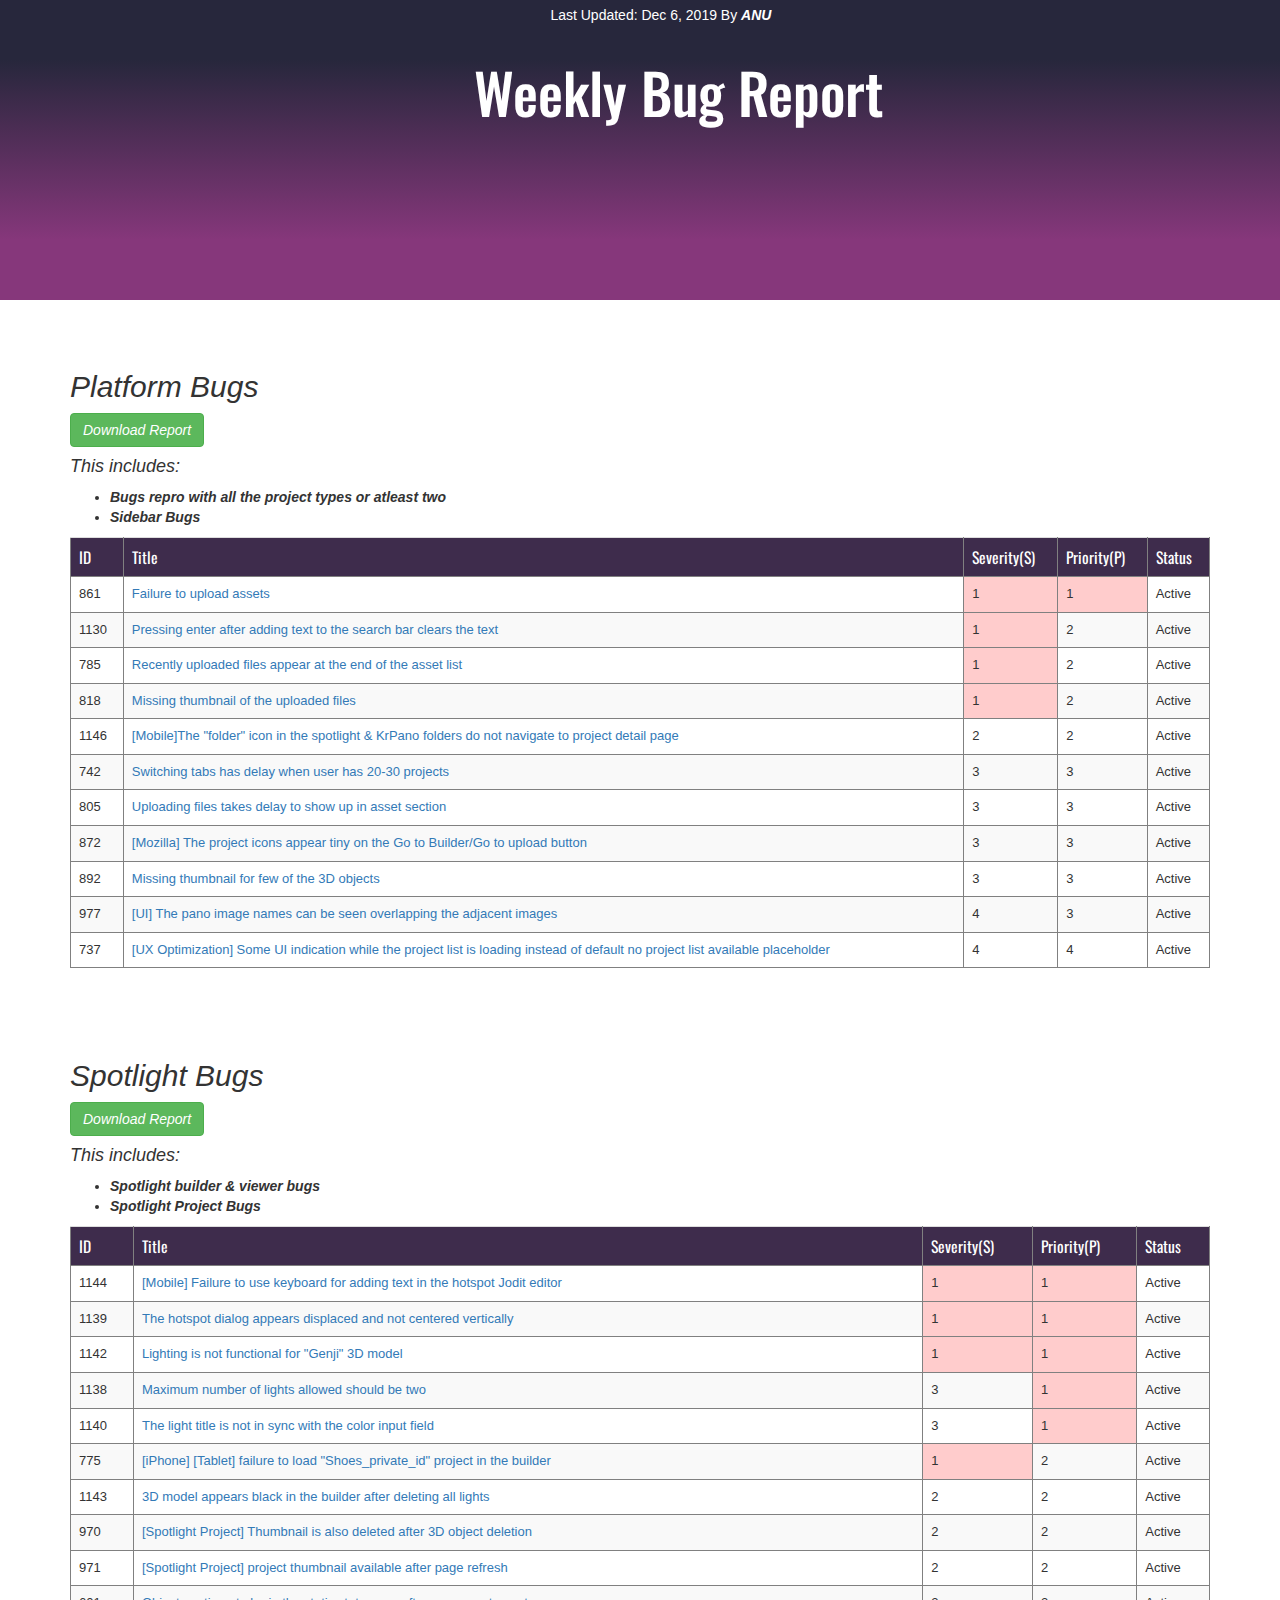
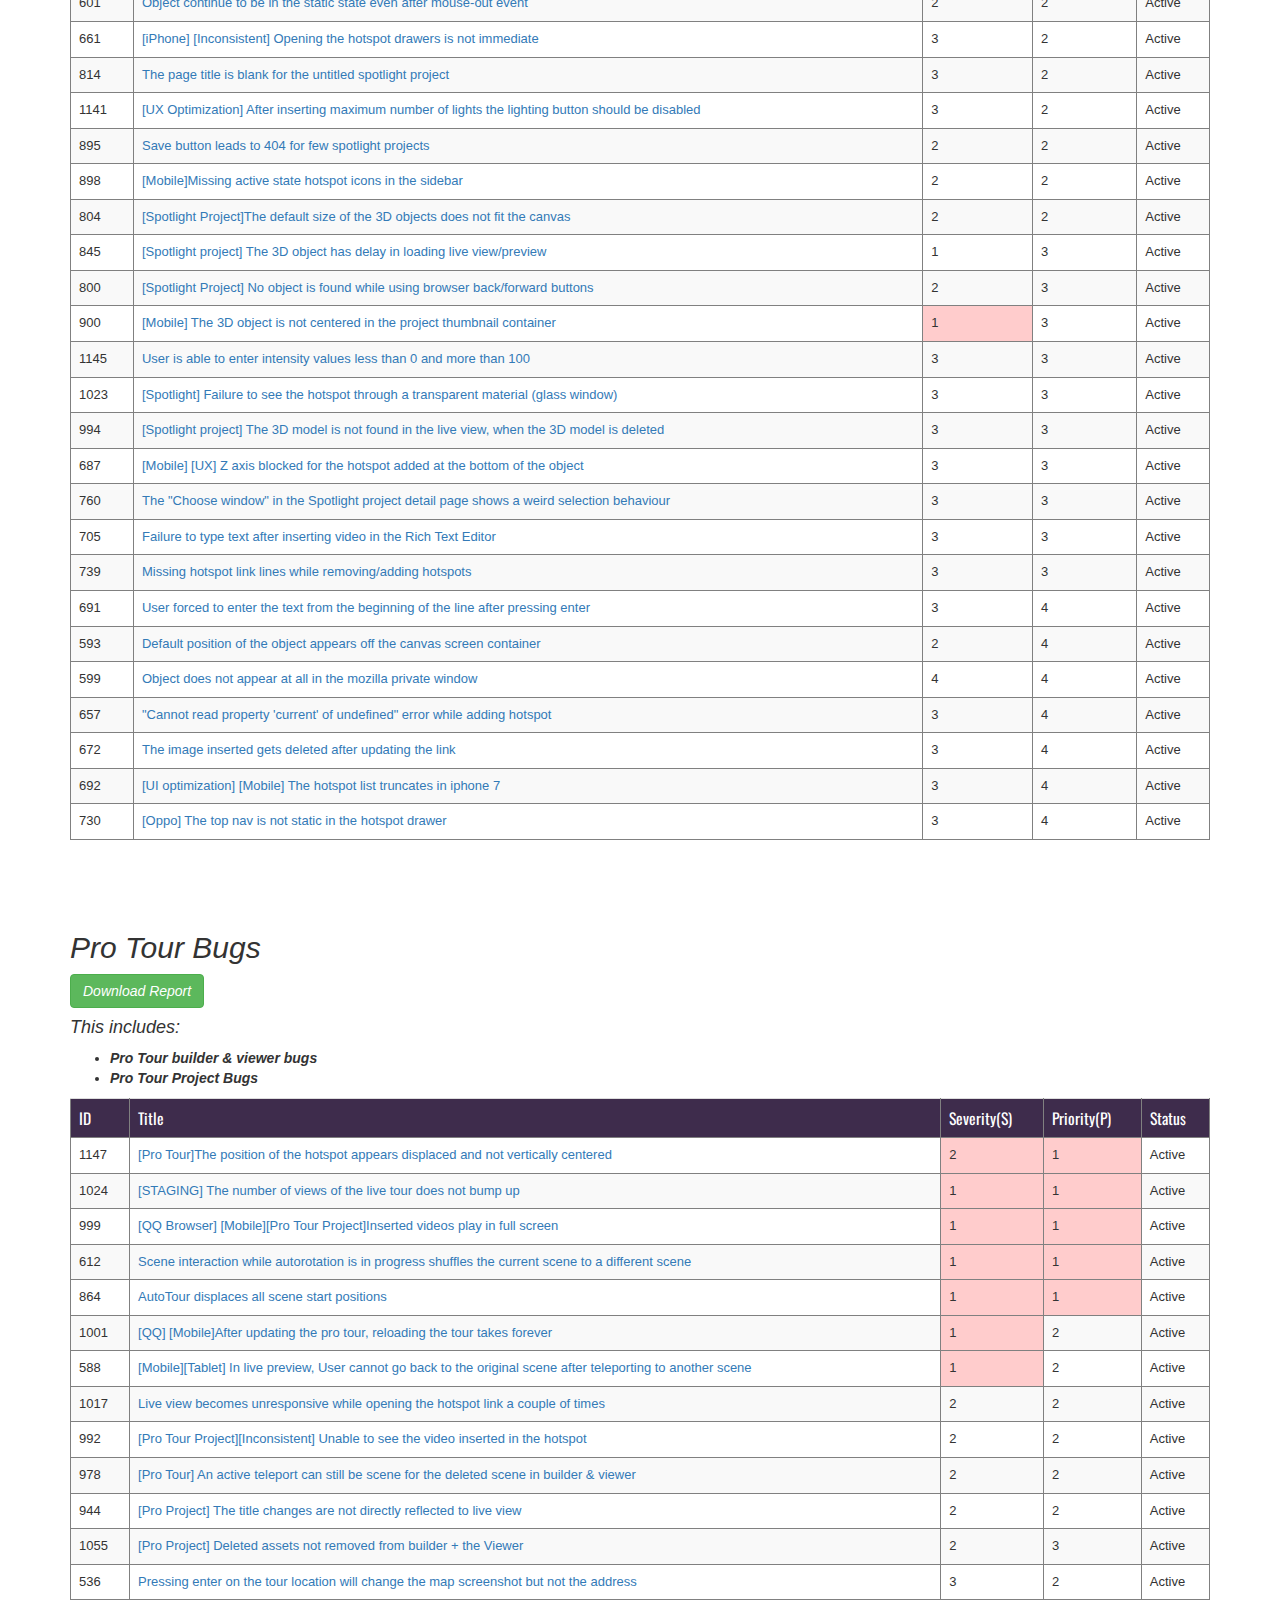
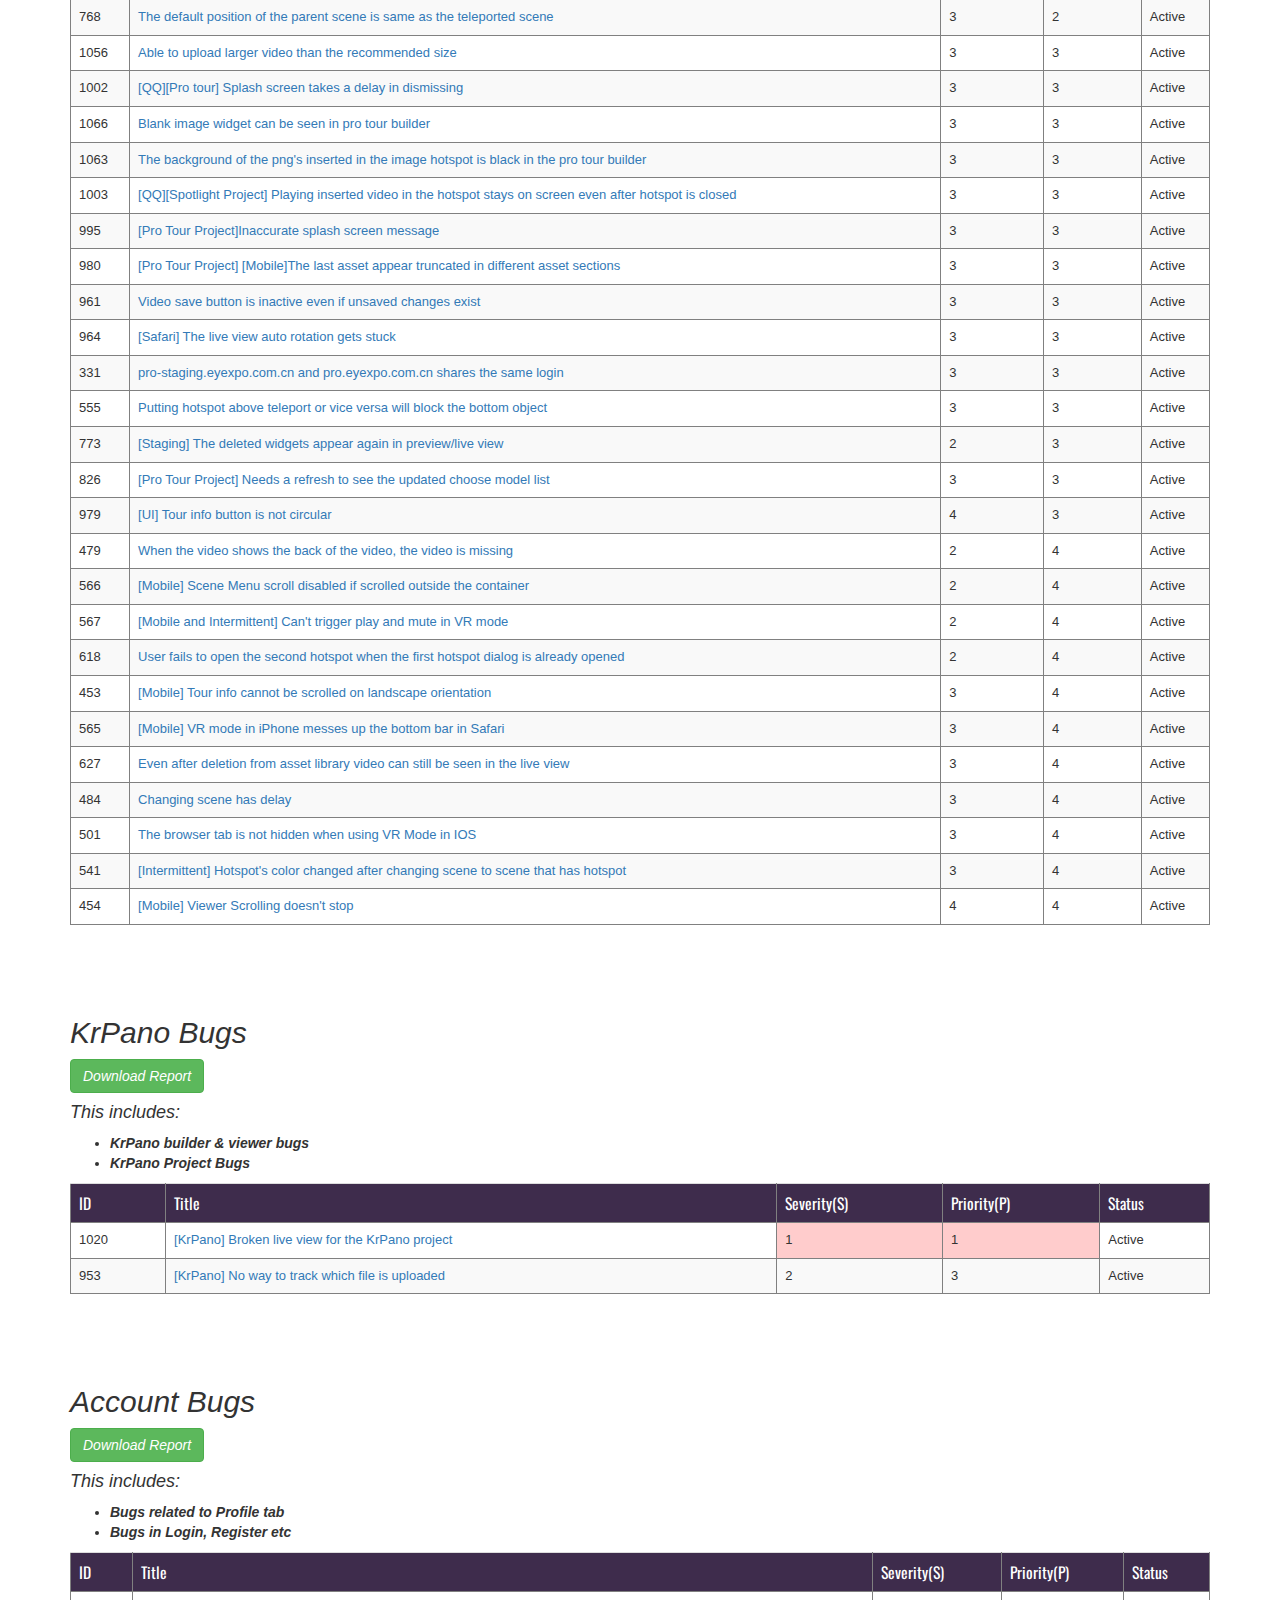
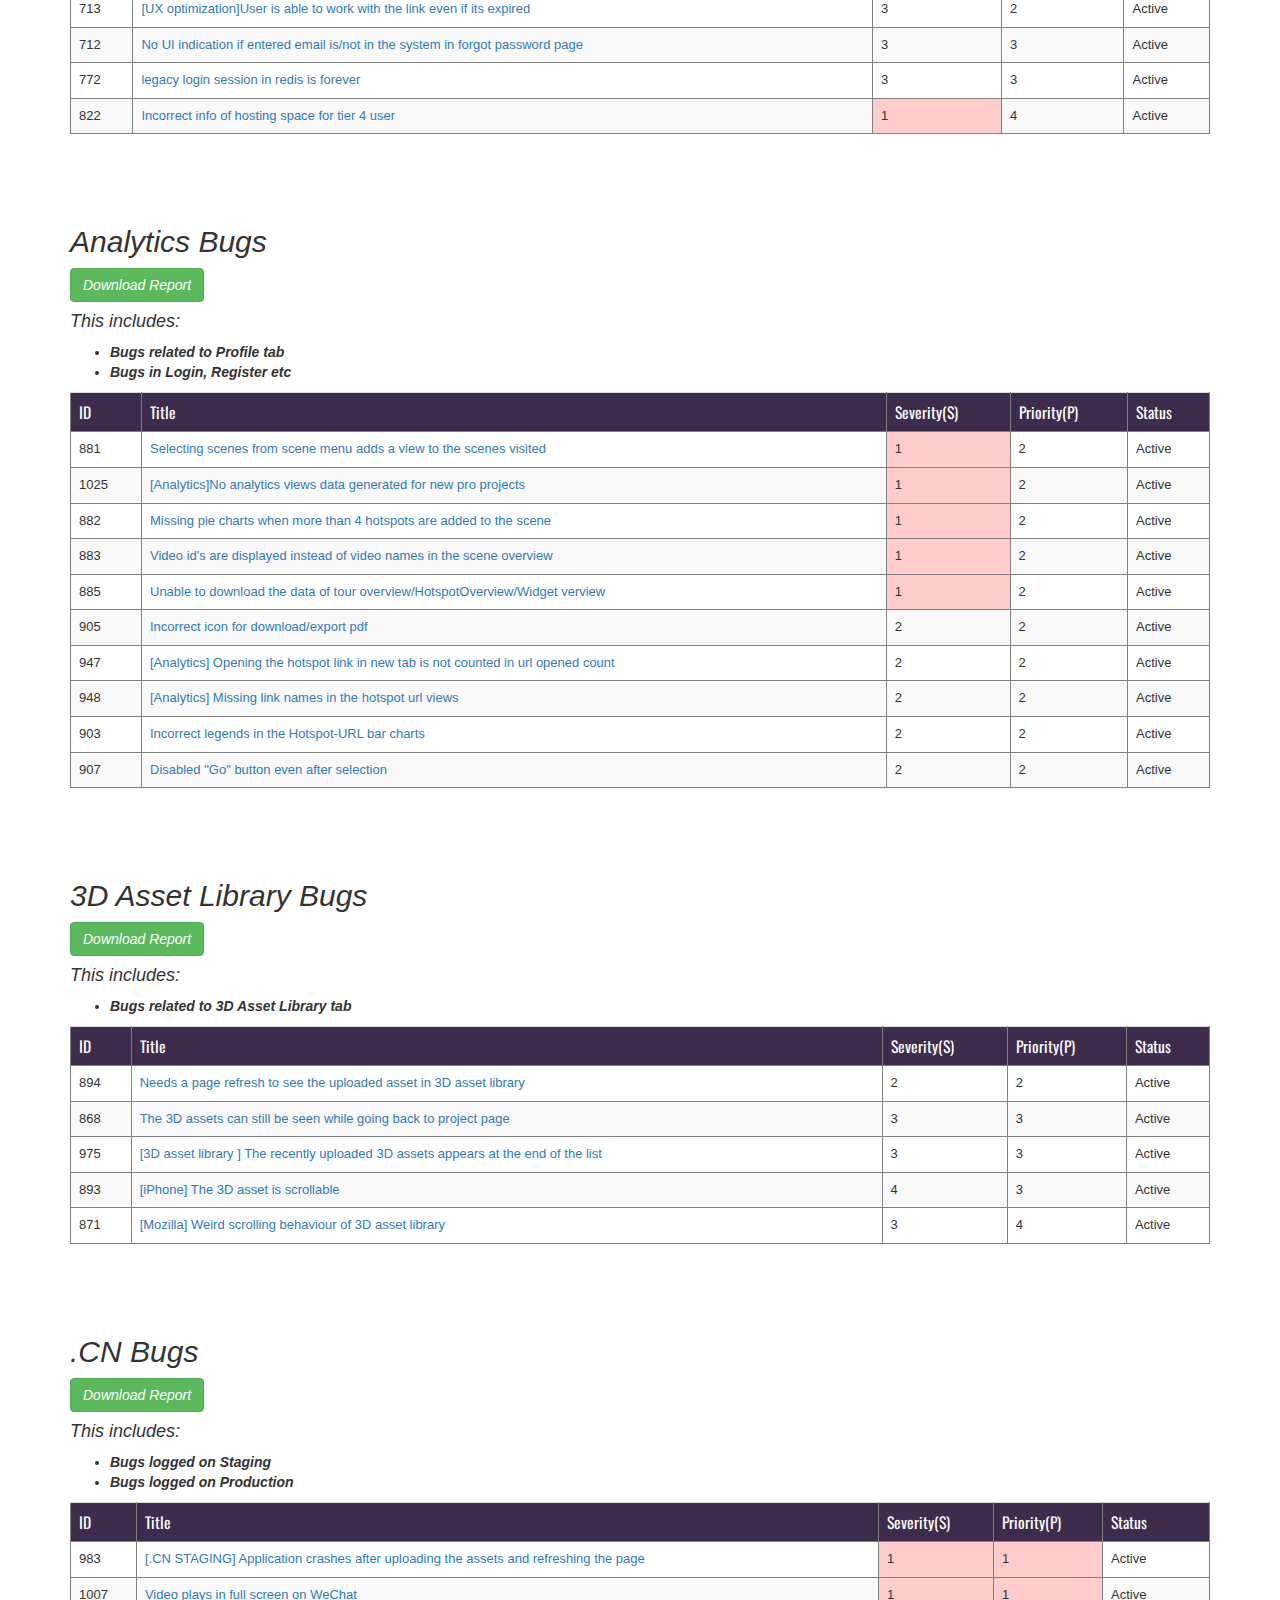
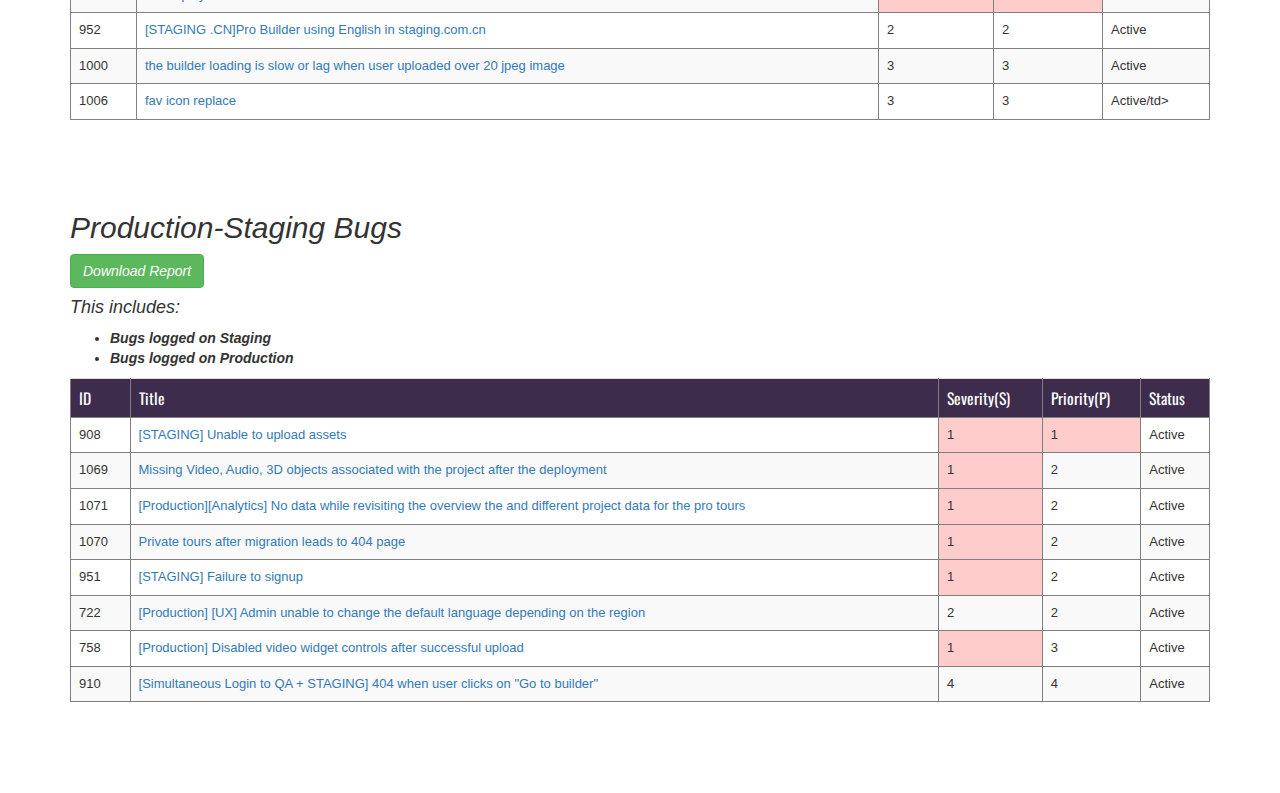
==== index.html @ 23d2a6ee "Update index.html" ====
<html xmlns='http://www.w3.org/1999/xhtml'>
<head>
<meta http-equiv='Content-Type' content='text/html; charset=utf-8' />
<link rel="stylesheet" href="https://cdnjs.cloudflare.com/ajax/libs/font-awesome/4.7.0/css/font-awesome.min.css">
<link rel="stylesheet" href="https://maxcdn.bootstrapcdn.com/bootstrap/3.4.0/css/bootstrap.min.css">
<script src="https://ajax.googleapis.com/ajax/libs/jquery/3.4.1/jquery.min.js"></script>
<script src="https://maxcdn.bootstrapcdn.com/bootstrap/3.4.0/js/bootstrap.min.js"></script>
<script src="download.js"></script>
<link href="https://fonts.googleapis.com/css?family=Bebas+Neue|Oswald&display=swap" rel="stylesheet">
<link rel="stylesheet" href="styles.css">
<title>Bug_Report</title>
<body>
    <Header class="text-center"><div class="waveWrapper waveAnimation">
        
        <div class="waveWrapperInner bgTop">
          <div class="wave waveTop" style="background-image: url('http://front-end-noobs.com/jecko/img/wave-top.png')"></div>
        </div>
        <div class="waveWrapperInner bgMiddle">
          <div class="wave waveMiddle" style="background-image: url('http://front-end-noobs.com/jecko/img/wave-mid.png')"></div>
        </div>
        <h1>Weekly Bug Report</h1>
        <address>Last Updated: Dec 6, 2019 By <b><i>ANU<b><i></address>
       
        <div class="waveWrapperInner bgBottom">
          <div class="wave waveBottom" style="background-image: url('http://front-end-noobs.com/jecko/img/wave-bot.png')"></div>
        </div>
      </div>
      </Header>
            
  
<div class="container">
   <div id="t1">
    <h2>Platform Bugs</h2>
    <button type="button" class="btn btn-success" id="download" onclick="exportTableToExcel('id1')">Download Report</button>
    <h4> This includes: </h4>
    <ul><li>Bugs repro with all the project types or atleast two</li><li>Sidebar Bugs</li></ul>
    <table class="table table-striped" id="id1">
      <tr>
      <th><nobr>ID</nobr></th>
    <th><nobr>Title</nobr></th>
    <th><nobr>Severity(S)</nobr></th>
    <th><nobr>Priority(P)</nobr></th>
    <th><nobr>Status</nobr></th>
      </tr>
    </div>
 
      
    <tr valign='top'>
    <td  ><nobr>861</nobr></td>
    <td  ><nobr><a href='https://pms.eyexpo.co/index.php?m=bug&f=view&bugID=861' >Failure to upload assets</a>
    </nobr></td>
    <td  class='red' ><nobr>1</nobr></td>
    <td  class='red' ><nobr>1</nobr></td>
    <td  ><nobr>Active </nobr></td>
    </tr>
   <tr valign='top'>
      <td  ><nobr>1130</nobr></td>
      <td  ><nobr><a href='https://pms.eyexpo.co/index.php?m=bug&f=view&bugID=1130' > Pressing enter after adding text to the search bar clears the text</a>
      </nobr></td>
      <td  class='red' ><nobr>1</nobr></td>
      <td><nobr>2</nobr></td>
      <td  ><nobr>Active </nobr></td>
      </tr>

    <tr valign='top'>
      <td  ><nobr>785</nobr></td>
      <td  ><nobr><a href='https://pms.eyexpo.co/index.php?m=bug&f=view&bugID=785' > Recently uploaded files appear at the end of the asset list</a>
      </nobr></td>
      <td  class='red' ><nobr>1</nobr></td>
      <td><nobr>2</nobr></td>
      <td  ><nobr>Active </nobr></td>
      </tr>


    

   
    <tr valign='top'>
    <td  ><nobr>818</nobr></td>
    <td  ><nobr><a href='https://pms.eyexpo.co/index.php?m=bug&f=view&bugID=818' >Missing thumbnail of the uploaded files</a>
    </nobr></td>
    <td class='red'  ><nobr>1</nobr></td>
    <td  ><nobr>2</nobr></td>
    <td  ><nobr>Active</nobr></td>
    </tr>
   <tr valign='top'>
    <td  ><nobr>1146</nobr></td>
    <td  ><nobr><a href='https://pms.eyexpo.co/index.php?m=bug&f=view&bugID=1146'> [Mobile]The "folder" icon in the spotlight & KrPano folders do not navigate to project detail page</a>
    </nobr></td>
    <td ><nobr>2</nobr></td>
    <td  ><nobr>2</nobr></td>
    <td  ><nobr>Active</nobr></td>
    </tr>
    <tr valign='top'>
    <td  ><nobr>742</nobr></td>
    <td  ><nobr><a href='https://pms.eyexpo.co/index.php?m=bug&f=view&bugID=742' >Switching tabs has delay when user has 20-30 projects</a>
    </nobr></td>
    <td  ><nobr>3</nobr></td>
    <td  ><nobr>3</nobr></td>
    <td  ><nobr>Active</nobr></td>
    </tr>
    <tr valign='top'>
    <td  ><nobr>805</nobr></td>
    <td  ><nobr><a href='https://pms.eyexpo.co/index.php?m=bug&f=view&bugID=805' >Uploading files takes delay to show up in asset section</a>
    </nobr></td>
    <td  ><nobr>3</nobr></td>
    <td  ><nobr>3</nobr></td>
    <td  ><nobr>Active</nobr></td>
    </tr>
    <tr valign='top'>
    <td  ><nobr>872</nobr></td>
    <td  ><nobr><a href='https://pms.eyexpo.co/index.php?m=bug&f=view&bugID=872' >[Mozilla] The project icons appear tiny on the Go to Builder/Go to upload button</a>
    </nobr></td>
    <td  ><nobr>3</nobr></td>
    <td  ><nobr>3</nobr></td>
    <td  ><nobr>Active</nobr></td>
    </tr>
    <tr valign='top'>
    <td  ><nobr>892</nobr></td>
    <td  ><nobr><a href='https://pms.eyexpo.co/index.php?m=bug&f=view&bugID=892' >Missing thumbnail for few of the 3D objects </a>
    </nobr></td>
    <td  ><nobr>3</nobr></td>
    <td  ><nobr>3</nobr></td>
    <td  ><nobr>Active</nobr></td>
    </tr>
     
     <tr valign='top'>
      <td  ><nobr>977</nobr></td>
      <td  ><nobr><a href='https://pms.eyexpo.co/index.php?m=bug&f=view&bugID=977' >[UI] The pano image names can be seen overlapping the adjacent images</a>
      </nobr></td>
      <td  ><nobr>4</nobr></td>
      <td  ><nobr>3</nobr></td>
      <td  ><nobr>Active</nobr></td>
      </tr>
    <tr valign='top'>
    <td  ><nobr>737</nobr></td>
    <td  ><nobr><a href='https://pms.eyexpo.co/index.php?m=bug&f=view&bugID=737' >[UX Optimization] Some UI indication while the project list is loading instead of default no project list available placeholder</a>
    </nobr></td>
    <td  ><nobr>4</nobr></td>
    <td  ><nobr>4</nobr></td>
    <td  ><nobr>Active</nobr></td>
    </tr>
    </table>


    <h2>Spotlight Bugs</h2>
    <button type="button" class="btn btn-success" id="download" onclick="exportTableToExcel('id2')">Download Report</button>
    <h4> This includes: </h4>
    <ul><li>Spotlight builder & viewer bugs</li><li>Spotlight Project Bugs</li></ul>
    <table class="table table-striped" id="id2">
      <tr>
      <th><nobr>ID</nobr></th>
    <th><nobr>Title</nobr></th>
    <th><nobr>Severity(S)</nobr></th>
    <th><nobr>Priority(P)</nobr></th>
    <th><nobr>Status</nobr></th>
 
        <tr valign='top'>
      <td  ><nobr>1144</nobr></td>
      <td  ><nobr><a href='https://pms.eyexpo.co/index.php?m=bug&f=view&bugID=1144'>  [Mobile] Failure to use keyboard for adding text in the hotspot Jodit editor</a>
      </nobr></td>
      <td  class='red'><nobr>1</nobr></td>
      <td  class='red'><nobr>1</nobr></td>
        <td  ><nobr>Active</nobr></td>
      </tr>
      
        <tr valign='top'>
      <td  ><nobr>1139</nobr></td>
      <td  ><nobr><a href='https://pms.eyexpo.co/index.php?m=bug&f=view&bugID=1139'>The hotspot dialog appears displaced and not centered vertically</a>
      </nobr></td>
      <td  class='red'><nobr>1</nobr></td>
      <td  class='red'><nobr>1</nobr></td>
        <td  ><nobr>Active</nobr></td>
      </tr>
               <tr valign='top'>
      <td  ><nobr>1142</nobr></td>
      <td  ><nobr><a href='https://pms.eyexpo.co/index.php?m=bug&f=view&bugID=1142'>Lighting is not functional for "Genji" 3D model</a>
      </nobr></td>
      <td  class='red'><nobr>1</nobr></td>
      <td  class='red'><nobr>1</nobr></td>
        <td  ><nobr>Active</nobr></td>
      </tr>
          
    <tr valign='top'>
      <td  ><nobr>1138</nobr></td>
      <td  ><nobr><a href='https://pms.eyexpo.co/index.php?m=bug&f=view&bugID=1138' >Maximum number of lights allowed should be two</a>
      </nobr></td>
      <td><nobr>3</nobr></td>
     <td  class='red'><nobr>1</nobr></td>
        <td  ><nobr>Active</nobr></td>
      </tr>

           
    <tr valign='top'>
      <td  ><nobr>1140</nobr></td>
      <td  ><nobr><a href='https://pms.eyexpo.co/index.php?m=bug&f=view&bugID=1140'>The light title is not in sync with the color input field</a>
      </nobr></td>
      <td><nobr>3</nobr></td>
     <td  class='red'><nobr>1</nobr></td>
        <td  ><nobr>Active</nobr></td>
      </tr>
     
          
    <tr valign='top'>
      <td  ><nobr>775</nobr></td>
      <td  ><nobr><a href='https://pms.eyexpo.co/index.php?m=bug&f=view&bugID=775' >[iPhone] [Tablet] failure to load &quot;Shoes_private_id&quot; project in the builder</a>
      </nobr></td>
      <td  class='red'><nobr>1</nobr></td>
      <td><nobr>2</nobr></td>
      <td  ><nobr>Active</nobr></td>
      </tr>
    <tr valign='top'>
      <td  ><nobr>1143</nobr></td>
      <td  ><nobr><a href='https://pms.eyexpo.co/index.php?m=bug&f=view&bugID=1143' >3D model appears black in the builder after deleting all lights  </a>
      </nobr></td>
      <td  ><nobr>2</nobr></td>
      <td  ><nobr>2</nobr></td>
      <td  ><nobr>Active</nobr></td>
      </tr>
    <tr valign='top'>
      <td  ><nobr>970</nobr></td>
      <td  ><nobr><a href='https://pms.eyexpo.co/index.php?m=bug&f=view&bugID=970' >  [Spotlight Project] Thumbnail is also deleted after 3D object deletion </a>
      </nobr></td>
      <td  ><nobr>2</nobr></td>
      <td  ><nobr>2</nobr></td>
      <td  ><nobr>Active</nobr></td>
      </tr>
      <tr valign='top'>
        <td  ><nobr>971</nobr></td>
        <td  ><nobr><a href='https://pms.eyexpo.co/index.php?m=bug&f=view&bugID=971' >  [Spotlight Project] project thumbnail available after page refresh</a>
        </nobr></td>
        <td  ><nobr>2</nobr></td>
        <td  ><nobr>2</nobr></td>
        <td  ><nobr>Active</nobr></td>
        </tr>

      <tr valign='top'>
      <td  ><nobr>601</nobr></td>
      <td  ><nobr><a href='https://pms.eyexpo.co/index.php?m=bug&f=view&bugID=601' >Object continue to be in the static state even after mouse-out event</a>
      </nobr></td>
      <td  ><nobr>2</nobr></td>
      <td  ><nobr>2</nobr></td>
      <td  ><nobr>Active</nobr></td>
      </tr>
      <tr valign='top'>
      <td  ><nobr>661</nobr></td>
      <td  ><nobr><a href='https://pms.eyexpo.co/index.php?m=bug&f=view&bugID=661' >[iPhone] [Inconsistent] Opening the hotspot drawers is not immediate </a>
      </nobr></td>
      <td  ><nobr>3</nobr></td>
      <td  ><nobr>2</nobr></td>
      <td  ><nobr>Active</nobr></td>
      </tr>
      <tr valign='top'>
      <td  ><nobr>814</nobr></td>
      <td  ><nobr><a href='https://pms.eyexpo.co/index.php?m=bug&f=view&bugID=814' >The page title is blank for the untitled spotlight project</a>
      </nobr></td>
      <td  ><nobr>3</nobr></td>
      <td  ><nobr>2</nobr></td>
      <td  ><nobr>Active</nobr></td>
      </tr>
              <tr valign='top'>
      <td  ><nobr>1141</nobr></td>
      <td  ><nobr><a href='https://pms.eyexpo.co/index.php?m=bug&f=view&bugID=1141' >[UX Optimization] After inserting maximum number of lights the lighting button should be disabled</a>
      </nobr></td>
      <td  ><nobr>3</nobr></td>
      <td  ><nobr>2</nobr></td>
      <td  ><nobr>Active</nobr></td>
      </tr>
      <tr valign='top'>
      <td  ><nobr>895</nobr></td>
      <td  ><nobr><a href='https://pms.eyexpo.co/index.php?m=bug&f=view&bugID=895' >Save button leads to 404 for few spotlight projects</a>
      </nobr></td>
      <td  ><nobr>2</nobr></td>
      <td  ><nobr>2</nobr></td>
      <td  ><nobr>Active</nobr></td>
      </tr>
      <tr valign='top'>
      <td  ><nobr>898</nobr></td>
      <td  ><nobr><a href='https://pms.eyexpo.co/index.php?m=bug&f=view&bugID=898' >[Mobile]Missing active state hotspot icons in the sidebar</a>
      </nobr></td>
      <td  ><nobr>2</nobr></td>
      <td  ><nobr>2</nobr></td>
      <td  ><nobr>Active</nobr></td>
      </tr>
           <tr valign='top'>
    <td  ><nobr>804</nobr></td>
    <td  ><nobr><a href='https://pms.eyexpo.co/index.php?m=bug&f=view&bugID=804' >[Spotlight Project]The default size of the 3D objects does not fit the canvas</a>
    </nobr></td>
    <td  ><nobr>2</nobr></td>
    <td  ><nobr>2</nobr></td>
    <td  ><nobr>Active</nobr></td>
    </tr>
 

    <tr valign='top'>
    <td  ><nobr>845</nobr></td>
    <td  ><nobr><a href='https://pms.eyexpo.co/index.php?m=bug&f=view&bugID=845' >[Spotlight project] The 3D object has delay in loading live view/preview</a>
    </nobr></td>
    <td  ><nobr>1</nobr></td>
    <td  ><nobr>3</nobr></td>
    <td  ><nobr>Active</nobr></td>
    </tr>
           <tr valign='top'>
    <td  ><nobr>800</nobr></td>
    <td  ><nobr><a href='https://pms.eyexpo.co/index.php?m=bug&f=view&bugID=800' >[Spotlight Project] No object is found while using browser back/forward buttons</a>
    </nobr></td>
    <td  ><nobr>2</nobr></td>
    <td  ><nobr>3</nobr></td>
    <td  ><nobr>Active</nobr></td>
    </tr>
    <tr valign='top'>
    <td  ><nobr>900</nobr></td>
    <td  ><nobr><a href='https://pms.eyexpo.co/index.php?m=bug&f=view&bugID=900' >[Mobile] The 3D object is not centered in the project thumbnail container</a>
    </nobr></td>
    <td  class='red'><nobr>1</nobr></td>
    <td  ><nobr>3</nobr></td>
    <td  ><nobr>Active</nobr></td>
    </tr>
           <tr valign='top'>
        <td  ><nobr>1145</nobr></td>
        <td  ><nobr><a href='https://pms.eyexpo.co/index.php?m=bug&f=view&bugID=1145' > User is able to enter intensity values less than 0 and more than 100 </a>
        </nobr></td>
        <td  ><nobr>3</nobr></td>
        <td  ><nobr>3</nobr></td>
        <td  ><nobr>Active</nobr></td>
        </tr>
    <tr valign='top'>
        <td  ><nobr>1023</nobr></td>
        <td  ><nobr><a href='https://pms.eyexpo.co/index.php?m=bug&f=view&bugID=1023' > [Spotlight] Failure to see the hotspot through a transparent material (glass window)</a>
        </nobr></td>
        <td  ><nobr>3</nobr></td>
        <td  ><nobr>3</nobr></td>
        <td  ><nobr>Active</nobr></td>
        </tr>
    <tr valign='top'>
      <td  ><nobr>994</nobr></td>
      <td  ><nobr><a href='https://pms.eyexpo.co/index.php?m=bug&f=view&bugID=994' >[Spotlight project] The 3D model is not found in the live view, when the 3D model is deleted</a>
      </nobr></td>
      <td  ><nobr>3</nobr></td>
      <td  ><nobr>3</nobr></td>
      <td  ><nobr>Active</nobr></td>
      </tr>
      <tr valign='top'>
      <td  ><nobr>687</nobr></td>
      <td  ><nobr><a href='https://pms.eyexpo.co/index.php?m=bug&f=view&bugID=687' >[Mobile] [UX] Z axis blocked for the hotspot added at the bottom of the object</a>
      </nobr></td>
      <td  ><nobr>3</nobr></td>
      <td  ><nobr>3</nobr></td>
      <td  ><nobr>Active</nobr></td>
      </tr>

      <tr valign='top'>
        <td  ><nobr>760</nobr></td>
        <td  ><nobr><a href='https://pms.eyexpo.co/index.php?m=bug&f=view&bugID=760' >The "Choose window" in the Spotlight project detail page shows a weird selection behaviour</a>
        </nobr></td>
        <td  ><nobr>3</nobr></td>
        <td  ><nobr>3</nobr></td>
        <td  ><nobr>Active </nobr></td>
        </tr>
      <tr valign='top'>
      <td  ><nobr>705</nobr></td>
      <td  ><nobr><a href='https://pms.eyexpo.co/index.php?m=bug&f=view&bugID=705' >Failure to type text after inserting video in the Rich Text Editor</a>
      </nobr></td>
      <td  ><nobr>3</nobr></td>
      <td  ><nobr>3</nobr></td>
      <td  ><nobr>Active</nobr></td>
      </tr>
      <tr valign='top'>
      <td  ><nobr>739</nobr></td>
      <td  ><nobr><a href='https://pms.eyexpo.co/index.php?m=bug&f=view&bugID=739' >Missing hotspot link lines while removing/adding hotspots</a>
      </nobr></td>
      <td  ><nobr>3</nobr></td>
      <td  ><nobr>3</nobr></td>
      <td  ><nobr>Active</nobr></td>
      </tr>
      <tr valign='top'>
      <td  ><nobr>691</nobr></td>
      <td  ><nobr><a href='https://pms.eyexpo.co/index.php?m=bug&f=view&bugID=691' >User forced to enter the text from the beginning of the line after pressing enter</a>
      </nobr></td>
      <td  ><nobr>3</nobr></td>
      <td  ><nobr>4</nobr></td>
      <td  ><nobr>Active</nobr></td>
      </tr>
      <tr valign='top'>
      <td  ><nobr>593</nobr></td>
      <td  ><nobr><a href='https://pms.eyexpo.co/index.php?m=bug&f=view&bugID=593' >Default position of the object appears off the canvas screen container</a>
      </nobr></td>
      <td  ><nobr>2</nobr></td>
      <td  ><nobr>4</nobr></td>
      <td  ><nobr>Active</nobr></td>
      </tr>
      <tr valign='top'>
      <td  ><nobr>599</nobr></td>
      <td  ><nobr><a href='https://pms.eyexpo.co/index.php?m=bug&f=view&bugID=599' >Object does not appear at all in the mozilla private window</a>
      </nobr></td>
      <td  ><nobr>4</nobr></td>
      <td  ><nobr>4</nobr></td>
      <td  ><nobr>Active</nobr></td>
      </tr>
      <tr valign='top'>
      <td  ><nobr>657</nobr></td>
      <td  ><nobr><a href='https://pms.eyexpo.co/index.php?m=bug&f=view&bugID=657' >&quot;Cannot read property &#039;current&#039; of undefined&quot; error while adding hotspot</a>
      </nobr></td>
      <td  ><nobr>3</nobr></td>
      <td  ><nobr>4</nobr></td>
      <td  ><nobr>Active</nobr></td>
      </tr>
      <tr valign='top'>
      <td  ><nobr>672</nobr></td>
      <td  ><nobr><a href='https://pms.eyexpo.co/index.php?m=bug&f=view&bugID=672' >The image inserted gets deleted after updating the link</a>
      </nobr></td>
      <td  ><nobr>3</nobr></td>
      <td  ><nobr>4</nobr></td>
      <td  ><nobr>Active</nobr></td>
      </tr>
      <tr valign='top'>
      <td  ><nobr>692</nobr></td>
      <td  ><nobr><a href='https://pms.eyexpo.co/index.php?m=bug&f=view&bugID=692' >[UI optimization] [Mobile] The hotspot list truncates in iphone 7 </a>
      </nobr></td>
      <td  ><nobr>3</nobr></td>
      <td  ><nobr>4</nobr></td>
      <td  ><nobr>Active</nobr></td>
      </tr>
      <tr valign='top'>
      <td  ><nobr>730</nobr></td>
      <td  ><nobr><a href='https://pms.eyexpo.co/index.php?m=bug&f=view&bugID=730' >[Oppo] The top nav is not static in the hotspot drawer</a>
      </nobr></td>
      <td  ><nobr>3</nobr></td>
      <td  ><nobr>4</nobr></td>
      <td  ><nobr>Active</nobr></td>
      </tr>
   
    </table> 
    

    <h2>Pro Tour Bugs</h2>
    <button type="button" class="btn btn-success" id="download" onclick="exportTableToExcel('id3')">Download Report</button>
    <h4> This includes: </h4>
    <ul><li>Pro Tour builder & viewer bugs</li><li>Pro Tour Project Bugs</li></ul>
    <table class="table table-striped" id="id3">
      <tr>
      <th><nobr>ID</nobr></th>
    <th><nobr>Title</nobr></th>
    <th><nobr>Severity(S)</nobr></th>
    <th><nobr>Priority(P)</nobr></th>
    <th><nobr>Status</nobr></th>
      </tr>
              <tr valign='top'>
        <td  ><nobr>1147</nobr></td>
        <td  ><nobr><a href='https://pms.eyexpo.co/index.php?m=bug&f=view&bugID=1147' > [Pro Tour]The position of the hotspot appears displaced and not vertically centered</a>
        </nobr></td>
        <td class='red' ><nobr>2</nobr></td>
        <td  class='red'><nobr>1</nobr></td>
        <td  ><nobr>Active</nobr</td>
        </tr>
      <tr valign='top'>
        <td  ><nobr>1024</nobr></td>
        <td  ><nobr><a href='https://pms.eyexpo.co/index.php?m=bug&f=view&bugID=1024' > [STAGING] The number of views of the live tour does not bump up</a>
        </nobr></td>
        <td class='red' ><nobr>1</nobr></td>
        <td  class='red'><nobr>1</nobr></td>
        <td  ><nobr>Active</nobr</td>
        </tr>
      <tr valign='top'>
        <td  ><nobr>999</nobr></td>
        <td  ><nobr><a href='https://pms.eyexpo.co/index.php?m=bug&f=view&bugID=999' > [QQ Browser] [Mobile][Pro Tour Project]Inserted videos play in full screen</a>
        </nobr></td>
        <td class='red' ><nobr>1</nobr></td>
        <td  class='red'><nobr>1</nobr></td>
        <td  ><nobr>Active</nobr</td>
        </tr>
        <tr valign='top'>
        <td  ><nobr>612</nobr></td>
        <td  ><nobr><a href='https://pms.eyexpo.co/index.php?m=bug&f=view&bugID=612' >Scene interaction while autorotation is in progress shuffles the current scene to a different scene</a>
        </nobr></td>
        <td class='red' ><nobr>1</nobr></td>
        <td  class='red'><nobr>1</nobr></td>
        <td  ><nobr>Active</nobr></td>
        </tr>
        <tr valign='top'>
        <td  ><nobr>864</nobr></td>
        <td  ><nobr><a href='https://pms.eyexpo.co/index.php?m=bug&f=view&bugID=864' >AutoTour displaces all scene start positions</a>
        </nobr></td>
        <td class='red' ><nobr>1</nobr></td>
        <td class='red' ><nobr>1</nobr></td>
        <td  ><nobr>Active </nobr></td>
        </tr>

  
        <tr valign='top'>
          <td  ><nobr>1001</nobr></td>
          <td  ><nobr><a href='https://pms.eyexpo.co/index.php?m=bug&f=view&bugID=1001' >[QQ] [Mobile]After updating the pro tour, reloading the tour takes forever</a>
          </nobr></td>
          <td  class='red'><nobr>1</nobr></td>
          <td><nobr>2</nobr></td>
          <td  ><nobr>Active</nobr></td>
          </tr>

      <tr valign='top'>
        <td  ><nobr>588</nobr></td>
        <td  ><nobr><a href='https://pms.eyexpo.co/index.php?m=bug&f=view&bugID=588' >[Mobile][Tablet] In live preview, User cannot go back to the original scene after teleporting to another scene</a>
        </nobr></td>
        <td  class='red'><nobr>1</nobr></td>
        <td><nobr>2</nobr></td>
        <td  ><nobr>Active</nobr></td>
        </tr>
        <tr valign='top'>
            <td  ><nobr>1017</nobr></td>
            <td  ><nobr><a href='https://pms.eyexpo.co/index.php?m=bug&f=view&bugID=1017' > Live view becomes unresponsive while opening the hotspot link a couple of times</a>
            </nobr></td>
            <td  ><nobr>2</nobr></td>
            <td  ><nobr>2</nobr></td>
            <td  ><nobr>Active</nobr></td>
            </tr>
  
      
        <tr valign='top'>
          <td  ><nobr>992</nobr></td>
          <td  ><nobr><a href='https://pms.eyexpo.co/index.php?m=bug&f=view&bugID=992' >[Pro Tour Project][Inconsistent] Unable to see the video inserted in the hotspot</a>
          </nobr></td>
          <td  ><nobr>2</nobr></td>
          <td  ><nobr>2</nobr></td>
          <td  ><nobr>Active</nobr></td>
          </tr>

          <tr valign='top'>
              <td  ><nobr>978</nobr></td>
              <td  ><nobr><a href='https://pms.eyexpo.co/index.php?m=bug&f=view&bugID=978' > [Pro Tour] An active teleport can still be scene for the deleted scene in builder & viewer</a>
              </nobr></td>
              <td  ><nobr>2</nobr></td>
              <td  ><nobr>2</nobr></td>
              <td  ><nobr>Active</nobr></td>
              </tr>
    <tr valign='top'>
    <td  ><nobr>944</nobr></td>
    <td  ><nobr><a href='https://pms.eyexpo.co/index.php?m=bug&f=view&bugID=944' >[Pro Project] The title changes are not directly reflected to live view</a>
    </nobr></td>
    <td  ><nobr>2</nobr></td>
    <td  ><nobr>2</nobr></td>
    <td  ><nobr>Active</nobr></td>
    </tr>
     <tr valign='top'>
    <td  ><nobr>1055</nobr></td>
    <td  ><nobr><a href='https://pms.eyexpo.co/index.php?m=bug&f=view&bugID=1055' >[Pro Project]  Deleted assets not removed from builder + the Viewer</a>
    </nobr></td>
    <td  ><nobr>2</nobr></td>
    <td  ><nobr>3</nobr></td>
    <td  ><nobr>Active</nobr></td>
    </tr>
        <tr valign='top'>
        <td  ><nobr>536</nobr></td>
        <td  ><nobr><a href='https://pms.eyexpo.co/index.php?m=bug&f=view&bugID=536' >Pressing enter on the tour location will change the map screenshot but not the address</a>
        </nobr></td>
        <td  ><nobr>3</nobr></td>
        <td  ><nobr>2</nobr></td>
        <td  ><nobr>Active</nobr></td>
        </tr>
        <tr valign='top'>
        <td  ><nobr>768</nobr></td>
        <td  ><nobr><a href='https://pms.eyexpo.co/index.php?m=bug&f=view&bugID=768' >The default position of the parent scene is same as the teleported scene</a>
        </nobr></td>
        <td  ><nobr>3</nobr></td>
        <td  ><nobr>2</nobr></td>
        <td  ><nobr>Active</nobr></td>
        </tr>
                  <tr valign='top'>
          <td  ><nobr>1056</nobr></td>
          <td  ><nobr><a href='https://pms.eyexpo.co/index.php?m=bug&f=view&bugID=1056' > Able to upload larger video than the recommended size </a>
          </nobr></td>
          <td  ><nobr>3</nobr></td>
          <td  ><nobr>3</nobr></td>
          <td  ><nobr>Active </nobr></td>
          </tr>
        <tr valign='top'>
          <td  ><nobr>1002</nobr></td>
          <td  ><nobr><a href='https://pms.eyexpo.co/index.php?m=bug&f=view&bugID=1002' > [QQ][Pro tour] Splash screen takes a delay in dismissing </a>
          </nobr></td>
          <td  ><nobr>3</nobr></td>
          <td  ><nobr>3</nobr></td>
          <td  ><nobr>Active </nobr></td>
          </tr>
                  <tr valign='top'>
          <td  ><nobr>1066</nobr></td>
          <td  ><nobr><a href='https://pms.eyexpo.co/index.php?m=bug&f=view&bugID=1066' >  Blank image widget can be seen in pro tour builder </a>
          </nobr></td>
          <td  ><nobr>3</nobr></td>
          <td  ><nobr>3</nobr></td>
          <td  ><nobr>Active </nobr></td>
          </tr>
                  <tr valign='top'>
          <td  ><nobr>1063</nobr></td>
          <td  ><nobr><a href='https://pms.eyexpo.co/index.php?m=bug&f=view&bugID=1063' > The background of the png's inserted in the image hotspot is black in the pro tour builder </a>
          </nobr></td>
          <td  ><nobr>3</nobr></td>
          <td  ><nobr>3</nobr></td>
          <td  ><nobr>Active </nobr></td>
          </tr>
          <tr valign='top'>
            <td  ><nobr>1003</nobr></td>
            <td  ><nobr><a href='https://pms.eyexpo.co/index.php?m=bug&f=view&bugID=1003' >  [QQ][Spotlight Project] Playing inserted video in the hotspot stays on screen even after hotspot is closed</a>
            </nobr></td>
            <td  ><nobr>3</nobr></td>
            <td  ><nobr>3</nobr></td>
            <td  ><nobr>Active </nobr></td>
            </tr>
        <tr valign='top'>
            <td  ><nobr>995</nobr></td>
            <td  ><nobr><a href='https://pms.eyexpo.co/index.php?m=bug&f=view&bugID=995' >  [Pro Tour Project]Inaccurate splash screen message</a>
            </nobr></td>
            <td  ><nobr>3</nobr></td>
            <td  ><nobr>3</nobr></td>
            <td  ><nobr>Active </nobr></td>
            </tr>
            <tr valign='top'>
                <td  ><nobr>980</nobr></td>
                <td  ><nobr><a href='https://pms.eyexpo.co/index.php?m=bug&f=view&bugID=980' >  [Pro Tour Project] [Mobile]The last asset appear truncated in different asset sections</a>
                </nobr></td>
                <td  ><nobr>3</nobr></td>
                <td  ><nobr>3</nobr></td>
                <td  ><nobr>Active </nobr></td>
                </tr>
        <tr valign='top'>
          <td  ><nobr>961</nobr></td>
          <td  ><nobr><a href='https://pms.eyexpo.co/index.php?m=bug&f=view&bugID=961' > Video save button is inactive even if unsaved changes exist</a>
          </nobr></td>
          <td  ><nobr>3</nobr></td>
          <td  ><nobr>3</nobr></td>
          <td  ><nobr>Active </nobr></td>
          </tr>
          <tr valign='top'>
            <td  ><nobr>964</nobr></td>
            <td  ><nobr><a href='https://pms.eyexpo.co/index.php?m=bug&f=view&bugID=964' >[Safari] The live view auto rotation gets stuck</a>
            </nobr></td>
            <td  ><nobr>3</nobr></td>
            <td  ><nobr>3</nobr></td>
            <td  ><nobr>Active</nobr></td>
            </tr>

        <tr valign='top'>
        <td  ><nobr>331</nobr></td>
        <td  ><nobr><a href='https://pms.eyexpo.co/index.php?m=bug&f=view&bugID=331' >pro-staging.eyexpo.com.cn and pro.eyexpo.com.cn shares the same login</a>
        </nobr></td>
        <td  ><nobr>3</nobr></td>
        <td  ><nobr>3</nobr></td>
        <td  ><nobr>Active</nobr></td>
        </tr>
        
        <tr valign='top'>
        <td  ><nobr>555</nobr></td>
        <td  ><nobr><a href='https://pms.eyexpo.co/index.php?m=bug&f=view&bugID=555' >Putting hotspot above teleport or vice versa will block the bottom object</a>
        </nobr></td>
        <td  ><nobr>3</nobr></td>
        <td  ><nobr>3</nobr></td>
        <td  ><nobr>Active</nobr></td>
        </tr>
        <tr valign='top'>
        <td  ><nobr>773</nobr></td>
        <td  ><nobr><a href='https://pms.eyexpo.co/index.php?m=bug&f=view&bugID=773' >[Staging] The deleted widgets appear again in preview/live view</a>
        </nobr></td>
        <td  ><nobr>2</nobr></td>
        <td  ><nobr>3</nobr></td>
        <td  ><nobr>Active</nobr></td>
        </tr>
              <tr valign='top'>
    <td  ><nobr>826</nobr></td>
    <td  ><nobr><a href='https://pms.eyexpo.co/index.php?m=bug&f=view&bugID=826' >[Pro Tour Project] Needs a  refresh to see the updated choose model list</a>
    </nobr></td>
    <td  ><nobr>3</nobr></td>
    <td  ><nobr>3</nobr></td>
    <td  ><nobr>Active</nobr></td>
    </tr>

    <tr valign='top'>
        <td  ><nobr>979</nobr></td>
        <td  ><nobr><a href='https://pms.eyexpo.co/index.php?m=bug&f=view&bugID=979' >[UI] Tour info button is not circular</a>
        </nobr></td>
        <td  ><nobr>4</nobr></td>
        <td  ><nobr>3</nobr></td>
        <td  ><nobr>Active</nobr></td>
        </tr>

        <tr valign='top'>
        <td  ><nobr>479</nobr></td>
        <td  ><nobr><a href='https://pms.eyexpo.co/index.php?m=bug&f=view&bugID=479' >When the video shows the back of the video, the video is missing</a>
        </nobr></td>
        <td  ><nobr>2</nobr></td>
        <td  ><nobr>4</nobr></td>
        <td  ><nobr>Active</nobr></td>
        </tr>
       
    
        <tr valign='top'>
        <td  ><nobr>566</nobr></td>
        <td  ><nobr><a href='https://pms.eyexpo.co/index.php?m=bug&f=view&bugID=566' >[Mobile] Scene Menu scroll disabled if scrolled outside the container</a>
        </nobr></td>
        <td  ><nobr>2</nobr></td>
        <td  ><nobr>4</nobr></td>
        <td  ><nobr>Active</nobr></td>
        </tr>
        <tr valign='top'>
        <td  ><nobr>567</nobr></td>
        <td  ><nobr><a href='https://pms.eyexpo.co/index.php?m=bug&f=view&bugID=567' >[Mobile and Intermittent] Can&#039;t trigger play and mute in VR mode</a>
        </nobr></td>
        <td  ><nobr>2</nobr></td>
        <td  ><nobr>4</nobr></td>
        <td  ><nobr>Active</nobr></td>
        </tr>
                  <tr valign='top'>
        <td  ><nobr>618</nobr></td>
        <td  ><nobr><a href='https://pms.eyexpo.co/index.php?m=bug&f=view&bugID=618' >User fails to open the second hotspot when the first hotspot dialog is already opened</a>
        </nobr></td>
        <td  ><nobr>2</nobr></td>
        <td  ><nobr>4</nobr></td>
        <td  ><nobr>Active</nobr></td>
        </tr>
        
                 <tr valign='top'>
        <td  ><nobr>453</nobr></td>
        <td  ><nobr><a href='https://pms.eyexpo.co/index.php?m=bug&f=view&bugID=453' >[Mobile] Tour info cannot be scrolled on landscape orientation</a>
        </nobr></td>
        <td  ><nobr>3</nobr></td>
        <td  ><nobr>4</nobr></td>
        <td  ><nobr>Active</nobr></td>
        </tr>
    <tr valign='top'>
        <td  ><nobr>565</nobr></td>
        <td  ><nobr><a href='https://pms.eyexpo.co/index.php?m=bug&f=view&bugID=565' >[Mobile] VR mode in iPhone messes up the bottom bar in Safari</a>
        </nobr></td>
        <td  ><nobr>3</nobr></td>
        <td  ><nobr>4</nobr></td>
        <td  ><nobr>Active</nobr></td>
        </tr>
        <tr valign='top'>
        <td  ><nobr>627</nobr></td>
        <td  ><nobr><a href='https://pms.eyexpo.co/index.php?m=bug&f=view&bugID=627' >Even after deletion from asset library video can still be seen in the live view</a>
        </nobr></td>
        <td  ><nobr>3</nobr></td>
        <td  ><nobr>4</nobr></td>
        <td  ><nobr>Active</nobr></td>
        </tr>
  <tr valign='top'>
        <td  ><nobr>484</nobr></td>
        <td  ><nobr><a href='https://pms.eyexpo.co/index.php?m=bug&f=view&bugID=484' >Changing scene has delay</a>
        </nobr></td>
        <td  ><nobr>3</nobr></td>
        <td  ><nobr>4</nobr></td>
        <td  ><nobr>Active</nobr></td>
        </tr>
        <tr valign='top'>
        <td  ><nobr>501</nobr></td>
        <td  ><nobr><a href='https://pms.eyexpo.co/index.php?m=bug&f=view&bugID=501' >The browser tab is not hidden when using VR Mode in IOS</a>
        </nobr></td>
        <td  ><nobr>3</nobr></td>
        <td  ><nobr>4</nobr></td>
        <td  ><nobr>Active</nobr></td>
        </tr>
        <tr valign='top'>
        <td  ><nobr>541</nobr></td>
        <td  ><nobr><a href='https://pms.eyexpo.co/index.php?m=bug&f=view&bugID=541' >[Intermittent] Hotspot&#039;s color changed after changing scene to scene that has hotspot</a>
        </nobr></td>
        <td  ><nobr>3</nobr></td>
        <td  ><nobr>4</nobr></td>
        <td  ><nobr>Active</nobr></td>
        </tr>
       
        <tr valign='top'>
        <td  ><nobr>454</nobr></td>
        <td  ><nobr><a href='https://pms.eyexpo.co/index.php?m=bug&f=view&bugID=454' >[Mobile] Viewer Scrolling doesn&#039;t stop</a>
        </nobr></td>
        <td  ><nobr>4</nobr></td>
        <td  ><nobr>4</nobr></td>
        <td  ><nobr>Active</nobr></td>
        </tr>
    </table>
      
    

    <h2>KrPano Bugs</h2>
    <button type="button" class="btn btn-success" id="download" onclick="exportTableToExcel('id4')">Download Report</button>
    <h4> This includes: </h4>
    <ul><li>KrPano builder & viewer bugs</li><li>KrPano Project Bugs</li></ul>
    <table class="table table-striped" id="id4"> 
      <tr>
      <th><nobr>ID</nobr></th>
    <th><nobr>Title</nobr></th>
    <th><nobr>Severity(S)</nobr></th>
    <th><nobr>Priority(P)</nobr></th>
    <th><nobr>Status</nobr></th>
      </tr>
      
        
        <tr valign='top'>
            <td  ><nobr>1020</nobr></td>
            <td  ><nobr><a href='https://pms.eyexpo.co/index.php?m=bug&f=view&bugID=1020' >  [KrPano] Broken live view for the KrPano project</a>
            </nobr></td>
            <td  class='red'><nobr>1</nobr></td>
            <td class='red'><nobr>1</nobr></td>
            <td  ><nobr>Active</nobr></td>
            </tr>
   
          <tr valign='top'>
        <td  ><nobr>953</nobr></td>
        <td  ><nobr><a href='https://pms.eyexpo.co/index.php?m=bug&f=view&bugID=953' >   [KrPano] No way to track which file is uploaded</a>
        </nobr></td>
        <td  ><nobr>2</nobr></td>
        <td  ><nobr>3</nobr></td>
        <td  ><nobr>Active</nobr> </td>
        </tr>
        </table>


    <h2>Account Bugs</h2>
    <button type="button" class="btn btn-success" id="download" onclick="exportTableToExcel('id5')">Download Report</button>
    <h4> This includes: </h4>
    <ul><li>Bugs related to Profile tab</li><li>Bugs in Login, Register etc</li></ul>
    <table class="table table-striped" id="id5">
      <tr>
      <th><nobr>ID</nobr></th>
    <th><nobr>Title</nobr></th>
    <th><nobr>Severity(S)</nobr></th>
    <th><nobr>Priority(P)</nobr></th>
    <th><nobr>Status</nobr></th>
      </tr>
    
  
   
    <tr valign='top'>
    <td  ><nobr>713</nobr></td>
    <td  ><nobr><a href='https://pms.eyexpo.co/index.php?m=bug&f=view&bugID=713' >[UX optimization]User is able to work with the link even if its expired</a>
    </nobr></td>
    <td  ><nobr>3</nobr></td>
    <td  ><nobr>2</nobr></td>
    <td  ><nobr>Active</nobr></td>
    </tr>
  
    
    <tr valign='top'>
    <td  ><nobr>712</nobr></td>
    <td  ><nobr><a href='https://pms.eyexpo.co/index.php?m=bug&f=view&bugID=712' >No UI indication if entered email is/not in the system in forgot password page</a>
    </nobr></td>
    <td  ><nobr>3</nobr></td>
    <td  ><nobr>3</nobr></td>
    <td  ><nobr>Active</nobr></td>
    </tr>
 
        
    <tr valign='top'>
    <td  ><nobr>772</nobr></td>
    <td  ><nobr><a href='https://pms.eyexpo.co/index.php?m=bug&f=view&bugID=772' >legacy login session in redis is forever  </a>
    </nobr></td>
    <td  ><nobr>3</nobr></td>
    <td  ><nobr>3</nobr></td>
    <td  ><nobr>Active</nobr></td>
    </tr>
    
    <tr valign='top'>
    <td  ><nobr>822</nobr></td>
    <td  ><nobr><a href='https://pms.eyexpo.co/index.php?m=bug&f=view&bugID=822' >Incorrect info of hosting space for tier 4 user</a>
    </nobr></td>
    <td class='red'><nobr>1</nobr></td>
    <td  ><nobr>4</nobr></td>
    <td  ><nobr>Active</nobr></td>
    </tr>
    </table>


    <h2>Analytics Bugs</h2>
    <button type="button" class="btn btn-success" id="download" onclick="exportTableToExcel('id6')">Download Report</button>
    <h4> This includes: </h4>
    <ul><li>Bugs related to Profile tab</li><li>Bugs in Login, Register etc</li></ul>
    <table class="table table-striped" id="id6"> 
      <tr>
      <th><nobr>ID</nobr></th>
    <th><nobr>Title</nobr></th>
    <th><nobr>Severity(S)</nobr></th>
    <th><nobr>Priority(P)</nobr></th>
    <th><nobr>Status</nobr></th>
      </tr>
    <tr valign='top'>
    <td  ><nobr>881</nobr></td>
    <td  ><nobr><a href='https://pms.eyexpo.co/index.php?m=bug&f=view&bugID=881' >Selecting scenes from scene menu adds a view to the scenes visited</a>
    </nobr></td>
    <td  class='red' ><nobr>1</nobr></td>
    <td><nobr>2</nobr></td>
    <td  ><nobr>Active</nobr></td>
    </tr>
    <tr valign='top'>
        <td  ><nobr>1025</nobr></td>
        <td  ><nobr><a href='https://pms.eyexpo.co/index.php?m=bug&f=view&bugID=1025' > [Analytics]No analytics views data generated for new pro projects</a>
        </nobr></td>
        <td  class='red' ><nobr>1</nobr></td>
        <td><nobr>2</nobr></td>
        <td  ><nobr>Active</nobr></td>
        </tr>
    <tr valign='top'>
    <td  ><nobr>882</nobr></td>
    <td  ><nobr><a href='https://pms.eyexpo.co/index.php?m=bug&f=view&bugID=882' >Missing pie charts when more than 4 hotspots are added to the scene</a>
    </nobr></td>
    <td  class='red' ><nobr>1</nobr></td>
    <td><nobr>2</nobr></td>
    <td  ><nobr>Active</nobr></td>
    </tr>
    <tr valign='top'>
    <td  ><nobr>883</nobr></td>
    <td  ><nobr><a href='https://pms.eyexpo.co/index.php?m=bug&f=view&bugID=883' >Video id&#039;s are displayed instead of video names in the scene overview</a>
    </nobr></td>
    <td  class='red' ><nobr>1</nobr></td>
    <td><nobr>2</nobr></td>
    <td  ><nobr>Active</nobr></td>
    </tr>
    <tr valign='top'>
    <td  ><nobr>885</nobr></td>
    <td  ><nobr><a href='https://pms.eyexpo.co/index.php?m=bug&f=view&bugID=885' >Unable to download the data of tour overview/HotspotOverview/Widget verview</a>
    </nobr></td>
    <td class='red'  ><nobr>1</nobr></td>
    <td><nobr>2</nobr></td>
    <td  ><nobr>Active</nobr></td>
    </tr>
    <tr valign='top'>
    <td  ><nobr>905</nobr></td>
    <td  ><nobr><a href='https://pms.eyexpo.co/index.php?m=bug&f=view&bugID=905' >Incorrect icon for download/export pdf </a>
    </nobr></td>
    <td  ><nobr>2</nobr></td>
    <td ><nobr>2</nobr></td>
    <td  ><nobr>Active</nobr></td>
    </tr>
    <tr valign='top'>
    <td  ><nobr>947</nobr></td>
    <td  ><nobr><a href='https://pms.eyexpo.co/index.php?m=bug&f=view&bugID=947' > [Analytics] Opening the hotspot link in new tab is not counted in url opened count											</a>
    </nobr></td>
    <td  ><nobr>2</nobr></td>
    <td  ><nobr>2</nobr></td>
    <td  ><nobr>Active</nobr></td>
    </tr>  
     <tr valign='top'>
    <td  ><nobr>948</nobr></td>
    <td  ><nobr><a href='https://pms.eyexpo.co/index.php?m=bug&f=view&bugID=948' > [Analytics] Missing link names in the hotspot url views											</a>
    </nobr></td>
    <td  ><nobr>2</nobr></td>
    <td  ><nobr>2</nobr></td>
    <td  ><nobr>Active</nobr></td>
    </tr>    
    <tr valign='top'>
    <td  ><nobr>903</nobr></td>
    <td  ><nobr><a href='https://pms.eyexpo.co/index.php?m=bug&f=view&bugID=903' >Incorrect legends in the Hotspot-URL bar charts</a>
    </nobr></td>
    <td  ><nobr>2</nobr></td>
    <td  ><nobr>2</nobr></td>
    <td  ><nobr>Active</nobr></td>
    </tr>
    <tr valign='top'>
    <td  ><nobr>907</nobr></td>
    <td  ><nobr><a href='https://pms.eyexpo.co/index.php?m=bug&f=view&bugID=907' >Disabled &quot;Go&quot; button even after selection</a>
    </nobr></td>
    <td  ><nobr>2</nobr></td>
    <td  ><nobr>2</nobr></td>
    <td  ><nobr>Active</nobr></td>
    </tr>
    </table>




    <h2>3D Asset Library Bugs</h2>
    <button type="button" class="btn btn-success" id="download" onclick="exportTableToExcel('id7')">Download Report</button>
    <h4> This includes: </h4>
    <ul><li>Bugs related to 3D Asset Library tab</li></ul>
    <table class="table table-striped" id="id7"> 
      <tr>
      <th><nobr>ID</nobr></th>
    <th><nobr>Title</nobr></th>
    <th><nobr>Severity(S)</nobr></th>
    <th><nobr>Priority(P)</nobr></th>
    <th><nobr>Status</nobr></th>
      </tr>

      <tr valign='top'>
        <td  ><nobr>894</nobr></td>
        <td  ><nobr><a href='https://pms.eyexpo.co/index.php?m=bug&f=view&bugID=894' >Needs a page refresh to see the uploaded asset in 3D asset library</a>
        </nobr></td>
        <td  ><nobr>2</nobr></td>
        <td  ><nobr>2</nobr></td>
        <td  ><nobr>Active</nobr></td>
        </tr>
          
                  <tr valign='top'>
        <td  ><nobr>868</nobr></td>
        <td  ><nobr><a href='https://pms.eyexpo.co/index.php?m=bug&f=view&bugID=868' >The 3D assets can still be seen while going back to project page</a>
        </nobr></td>
        <td  ><nobr>3</nobr></td>
        <td  ><nobr>3</nobr></td>
        <td  ><nobr>Active</nobr></td>
        </tr>

        <tr valign='top'>
            <td  ><nobr>975</nobr></td>
            <td  ><nobr><a href='https://pms.eyexpo.co/index.php?m=bug&f=view&bugID=975' > [3D asset library ] The recently uploaded 3D assets appears at the end of the list</a>
            </nobr></td>
            <td  ><nobr>3</nobr></td>
            <td  ><nobr>3</nobr></td>
            <td  ><nobr>Active</nobr></td>
            </tr>
            
        <tr valign='top'>
        <td  ><nobr>893</nobr></td>
        <td  ><nobr><a href='https://pms.eyexpo.co/index.php?m=bug&f=view&bugID=893' >[iPhone] The 3D asset is scrollable</a>
        </nobr></td>
        <td  ><nobr>4</nobr></td>
        <td  ><nobr>3</nobr></td>
        <td  ><nobr>Active</nobr></td>
        </tr>
 <tr valign='top'>
        <td  ><nobr>871</nobr></td>
        <td  ><nobr><a href='https://pms.eyexpo.co/index.php?m=bug&f=view&bugID=871' >[Mozilla] Weird scrolling behaviour of 3D asset library</a>
        </nobr></td>
        <td  ><nobr>3</nobr></td>
        <td  ><nobr>4</nobr></td>
        <td  ><nobr>Active</nobr></td>
        </tr>
         </table>


<h2>.CN Bugs</h2>
    <button type="button" class="btn btn-success" id="download" onclick="exportTableToExcel('id8')">Download Report</button>
    <h4> This includes: </h4>
    <ul><li>Bugs logged on Staging</li><li>Bugs logged on Production</li></ul>
    <table class="table table-striped" id="id8"> 
      <tr>
      <th><nobr>ID</nobr></th>
    <th><nobr>Title</nobr></th>
    <th><nobr>Severity(S)</nobr></th>
    <th><nobr>Priority(P)</nobr></th>
    <th><nobr>Status</nobr></th>
      </tr>
    
          <tr valign='top'>
            <td  ><nobr>983</nobr></td>
            <td  ><nobr><a href='https://pms.eyexpo.co/index.php?m=bug&f=view&bugID=983' >[.CN STAGING] Application crashes after uploading the assets and refreshing the page</a>
            </nobr></td>
            <td  class='red' ><nobr>1</nobr></td>
            <td  class='red' ><nobr>1</nobr></td>
            <td  ><nobr>Active</nobr></td>
            </tr>
          
         
                <tr valign='top'>
                  <td  ><nobr>1007</nobr></td>
                  <td  ><nobr><a href='https://pms.eyexpo.co/index.php?m=bug&f=view&bugID=1007' >Video plays in full screen on WeChat </a>
                  </nobr></td>
                  <td  class='red' ><nobr>1</nobr></td>
                  <td  class='red' ><nobr>1</nobr></td>
                  <td  ><nobr>Active</nobr></td>
                  </tr> 
                                
                  <tr valign='top'>
                    <td  ><nobr>952</nobr></td>
                    <td  ><nobr><a href='https://pms.eyexpo.co/index.php?m=bug&f=view&bugID=952' > [STAGING .CN]Pro Builder using English in staging.com.cn</a>
                    </nobr></td>
                    <td  ><nobr>2</nobr></td>
                    <td  ><nobr>2</nobr></td>
                    <td  ><nobr>Active</nobr></td>
                    </tr>
                  <tr valign='top'>
                    <td  ><nobr>1000</nobr></td>
                    <td  ><nobr><a href='https://pms.eyexpo.co/index.php?m=bug&f=view&bugID=1000' >the builder loading is slow or lag when user uploaded over 20 jpeg image</a>
                    </nobr></td>
                    <td ><nobr>3</nobr></td>
                    <td ><nobr>3</nobr></td>
                    <td  ><nobr>Active</nobr></td>
                    </tr> 
                   
                      <tr valign='top'>
                        <td  ><nobr>1006</nobr></td>
                        <td  ><nobr><a href='https://pms.eyexpo.co/index.php?m=bug&f=view&bugID=1006' >  fav icon replace  </a>
                        </nobr></td>
                        <td ><nobr>3</nobr></td>
                        <td ><nobr>3</nobr></td>
                        <td  ><nobr>Active</nobr>/td>
                        </tr>
      </table>
      
      
    <h2>Production-Staging Bugs</h2>
    <button type="button" class="btn btn-success" id="download" onclick="exportTableToExcel('id9')">Download Report</button>
    <h4> This includes: </h4>
    <ul><li>Bugs logged on Staging</li><li>Bugs logged on Production</li></ul>
    <table class="table table-striped" id="id9"> 
      <tr>
      <th><nobr>ID</nobr></th>
    <th><nobr>Title</nobr></th>
    <th><nobr>Severity(S)</nobr></th>
    <th><nobr>Priority(P)</nobr></th>
    <th><nobr>Status</nobr></th>
      </tr>
   

        
                <tr valign='top'>
        <td  ><nobr>908</nobr></td>
        <td  ><nobr><a href='https://pms.eyexpo.co/index.php?m=bug&f=view&bugID=908' >[STAGING] Unable to upload assets</a>
        </nobr></td>
        <td  class='red' ><nobr>1</nobr></td>
        <td  class='red' ><nobr>1</nobr></td>
        <td  ><nobr>Active</nobr></td>
        </tr>
      
      <tr valign='top'>
        <td  ><nobr>1069</nobr></td>
        <td  ><nobr><a href='https://pms.eyexpo.co/index.php?m=bug&f=view&bugID=1069' > Missing Video, Audio, 3D objects associated with the project after the deployment	</a>
        </nobr></td>
        <td  class='red' ><nobr>1</nobr></td>
        <td><nobr>2</nobr></td>
        <td  ><nobr>Active</nobr></td>
        </tr>
      <tr valign='top'>
        <td  ><nobr>1071</nobr></td>
        <td  ><nobr><a href='https://p
            ms.eyexpo.co/index.php?m=bug&f=view&bugID=1071' >	 [Production][Analytics] No data while revisiting the overview the and different project data for the pro tours</a>
        </nobr></td>
        <td  class='red' ><nobr>1</nobr></td>
        <td><nobr>2</nobr></td>
        <td  ><nobr>Active</nobr></td>
        </tr>
      <tr valign='top'>
        <td  ><nobr>1070</nobr></td>
        <td  ><nobr><a href='https://pms.eyexpo.co/index.php?m=bug&f=view&bugID=1070' >	Private tours after migration leads to 404 page</a>
        </nobr></td>
        <td  class='red' ><nobr>1</nobr></td>
        <td><nobr>2</nobr></td>
        <td  ><nobr>Active</nobr></td>
        </tr>
      
  <tr valign='top'>
        <td  ><nobr>951</nobr></td>
        <td  ><nobr><a href='https://pms.eyexpo.co/index.php?m=bug&f=view&bugID=951' >[STAGING] Failure to signup	</a>
        </nobr></td>
        <td  class='red' ><nobr>1</nobr></td>
        <td><nobr>2</nobr></td>
        <td  ><nobr>Active</nobr></td>
        </tr>
   
 
      <tr valign='top'>
        <td  ><nobr>722</nobr></td>
        <td  ><nobr><a href='https://pms.eyexpo.co/index.php?m=bug&f=view&bugID=722' >[Production] [UX] Admin unable to change the default language depending on the region</a>
        </nobr></td>
        <td  ><nobr>2</nobr></td>
        <td  ><nobr>2</nobr></td>
        <td  ><nobr>Active</nobr></td>
        </tr>
      
          <tr valign='top'>
            <td  ><nobr>758</nobr></td>
            <td  ><nobr><a href='https://pms.eyexpo.co/index.php?m=bug&f=view&bugID=758' > [Production] Disabled video widget controls after successful upload</a>
            </nobr></td>
            <td  class='red' ><nobr>1</nobr></td>
            <td  ><nobr>3</nobr></td>
            <td  ><nobr>Active</nobr></td>
            </tr>

     
              <tr valign='top'>
                <td  ><nobr>910</nobr></td>
                <td  ><nobr><a href='https://pms.eyexpo.co/index.php?m=bug&f=view&bugID=910' > [Simultaneous Login to QA + STAGING] 404 when user clicks on "Go to builder"</a>
                </nobr></td>
                <td  ><nobr>4</nobr></td>
                <td  ><nobr>4</nobr></td>
                <td  ><nobr>Active</nobr></td>
                </tr>

              
      </table>
  </div>
  


</body>
</html>
---- styles.css ----
table, th, td{font-size:13px; border:1px solid gray; border-collapse:collapse;}
table th,table td{padding:5px;}
#wrapper{padding: 0;margin: auto;text-align: center;}
body{margin: 0;padding: 0;}
table{margin-bottom: 7em!important;}
.red{background-color: #ffcccc;}
tr:hover {
  background-color:#ffb2b2!important;
  cursor: pointer;
  -moz-transition: background-color 2s ease-out;
  -o-transition: background-color 2s ease-out;
  transition: background-color 2s ease-out;
}
th{
  background-color: #3E2C4C;
  color: white;
  font-size: 1.2em;
  font-family: 'Oswald', sans-serif;
  font-weight: normal;
}
caption
{
text-align: left;}
@keyframes move_wave {
    0% {
        transform: translateX(0) translateZ(0) scaleY(1)
    }
    50% {
        transform: translateX(-25%) translateZ(0) scaleY(0.55)
    }
    100% {
        transform: translateX(-50%) translateZ(0) scaleY(1)
    }
}
header{
  margin: 14em;
}
address{
  position: absolute;
  left: 43%;
  top: 5px;
  z-index: 10000;
  color: white!important;
  font-size: 1em;
}
h1{
  position: absolute;
  top:0.74em;
  z-index: 100000000;
  color: white!important;
  display: block;
  font-family: 'Oswald', sans-serif;
  font-size: 4em;
  text-align: center;
  left: 37%;
}
.waveWrapper{
    overflow: hidden;
    position: absolute;
    left: 0;
    right: 0;
    bottom: 0;
    top: 0;
    margin: auto;
    z-index: -1;
}
.waveWrapperInner {
    position: absolute;
    width: 100%;
    overflow: hidden;
    height: 300px;
    /* bottom: -1px; */
    background-image: linear-gradient(to top, #86377b 20%, #27273c 80%);
}
.bgTop {
    z-index: 15;
    opacity: 0.5;
}
.bgMiddle {
    z-index: 10;
    opacity: 0.75;
}
.bgBottom {
    z-index: 5;
}
.wave {
    position: absolute;
    left: 0;
    width: 200%;
    height: 100%;
    background-repeat: repeat no-repeat;
    background-position: 0 bottom;
    transform-origin: center bottom;
}
.waveTop {
    background-size: 50% 100px;
}
.waveAnimation .waveTop {
  animation: move-wave 3s;
   -webkit-animation: move-wave 3s;
   -webkit-animation-delay: 1s;
   animation-delay: 1s;
}
.waveMiddle {
    background-size: 50% 120px;
}
.waveAnimation .waveMiddle {
    animation: move_wave 10s linear infinite;
}
.waveBottom {
    background-size: 50% 100px;
}
.waveAnimation .waveBottom {
    animation: move_wave 15s linear infinite;
}
#t1{
  z-index: 100000000000;
}
.container{
  margin-top: 25em;
}
@keyframes spin { 100% { -webkit-transform: scale(360deg); transform:rotate(360deg); } }
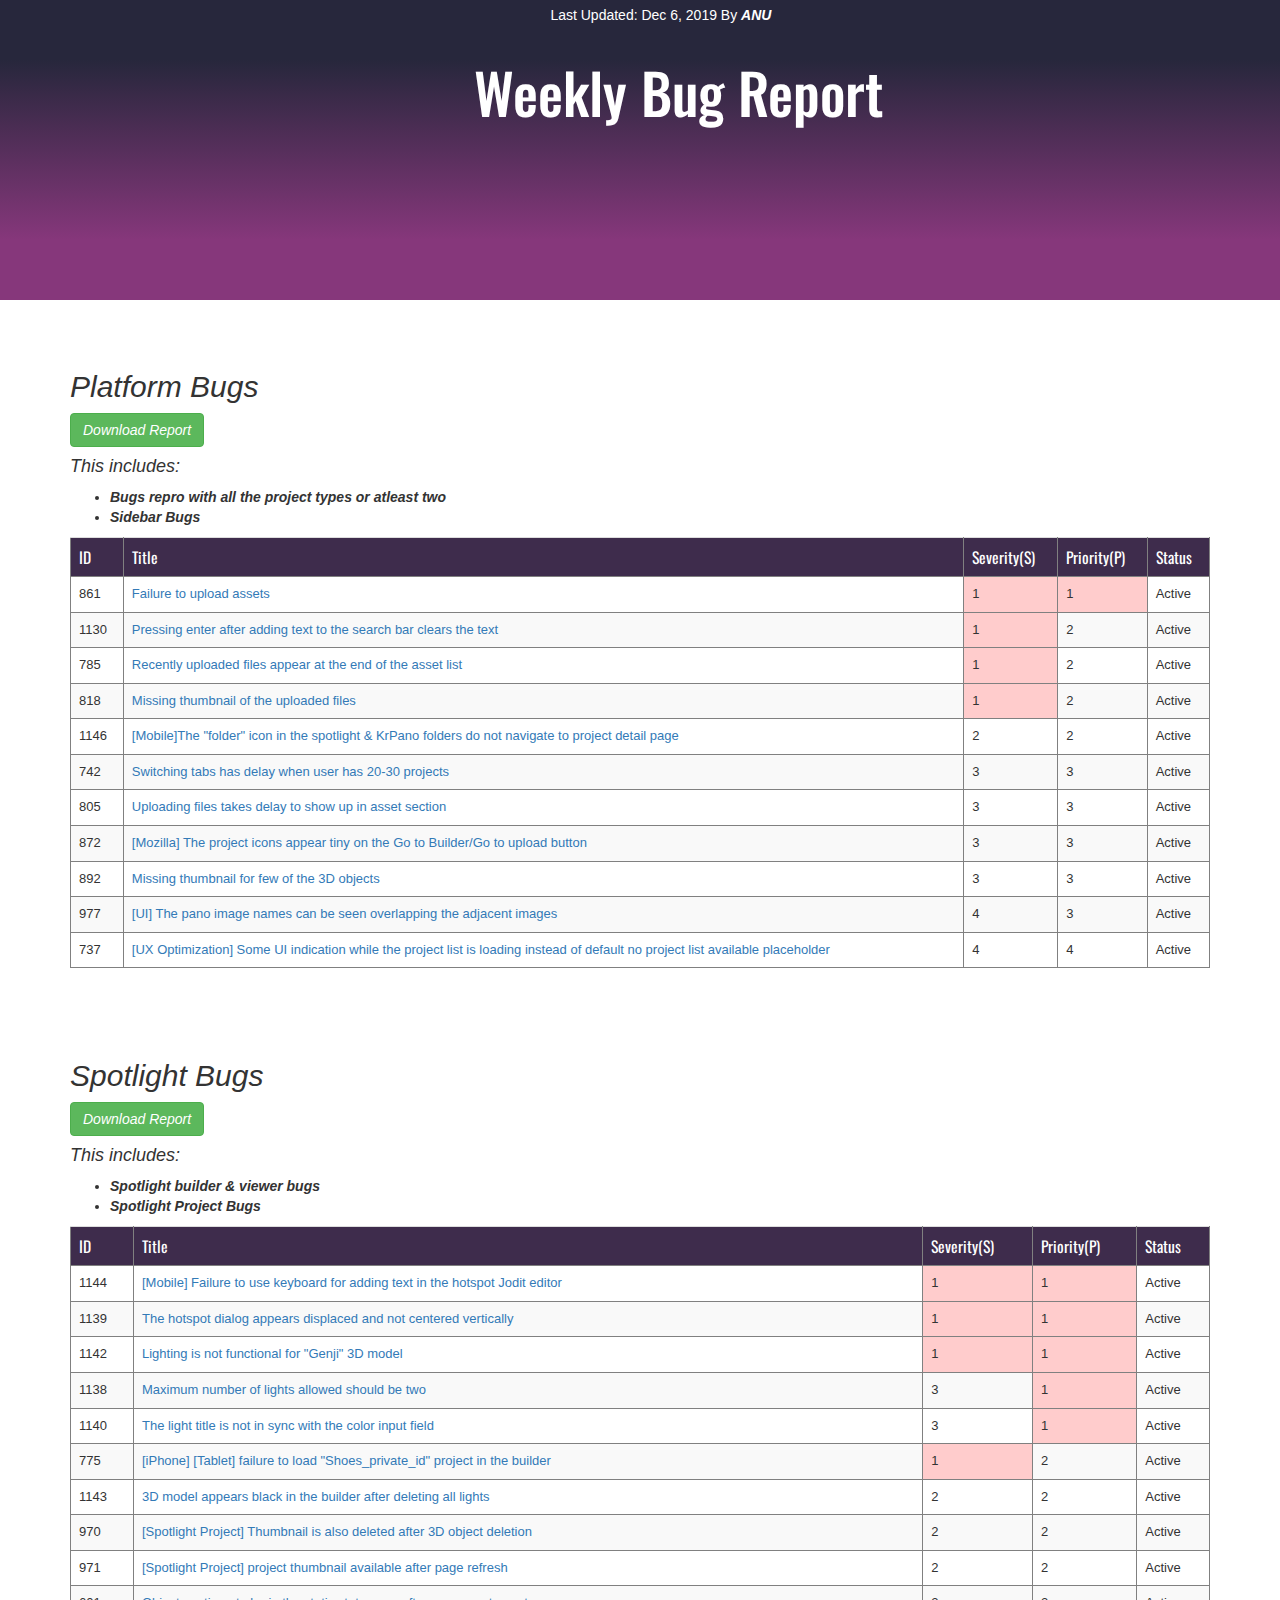
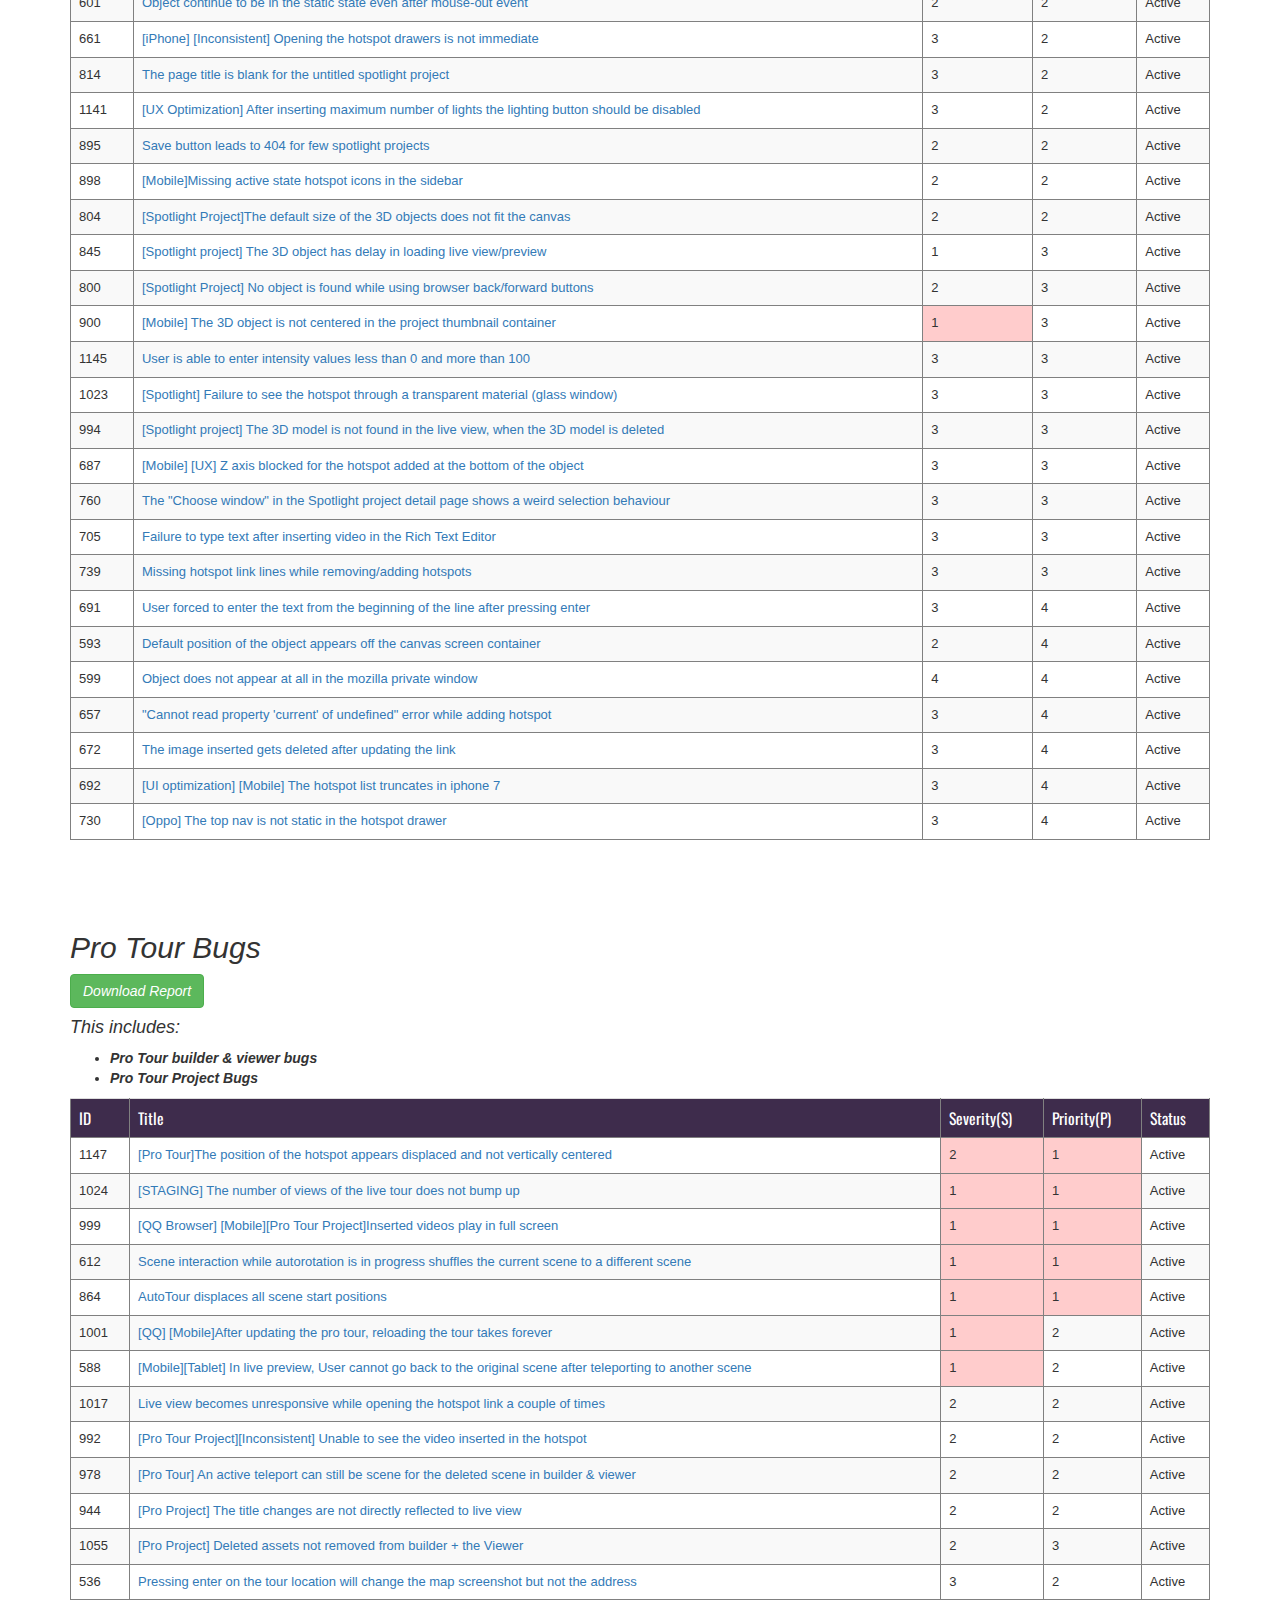
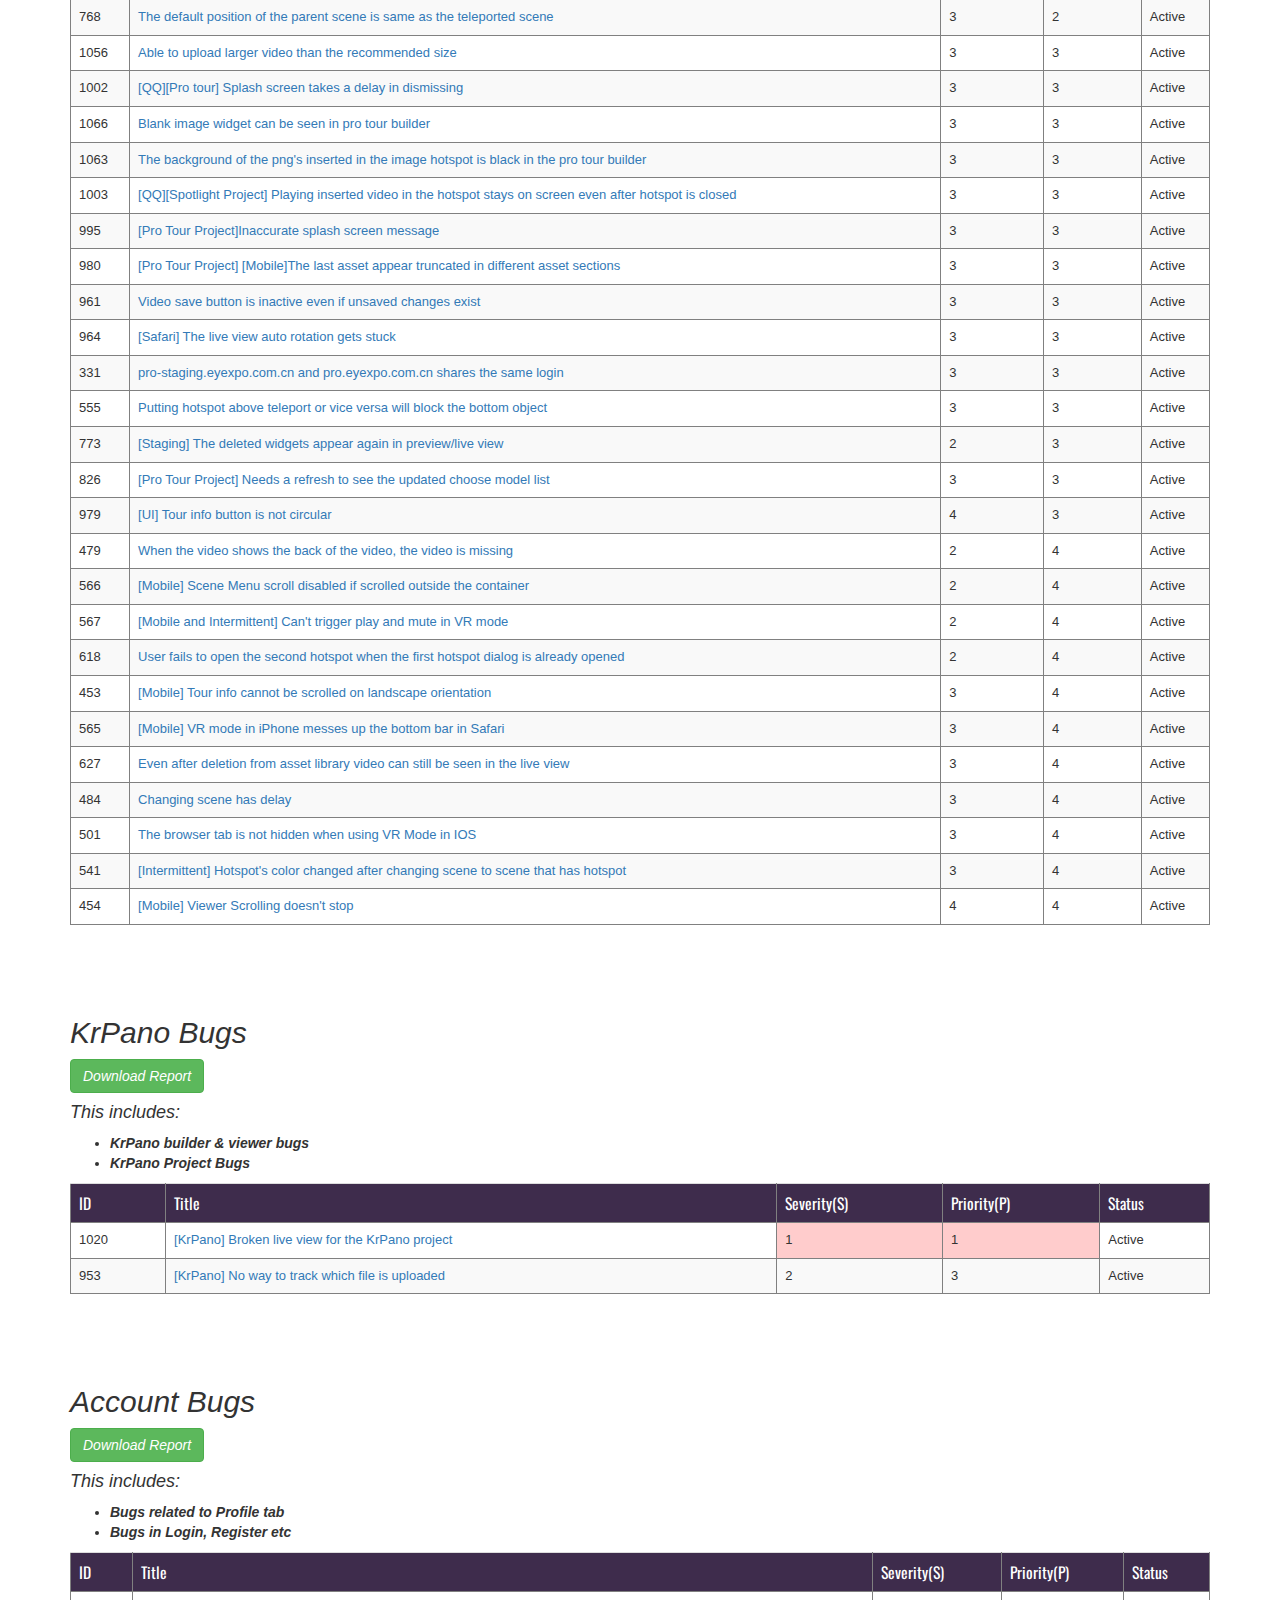
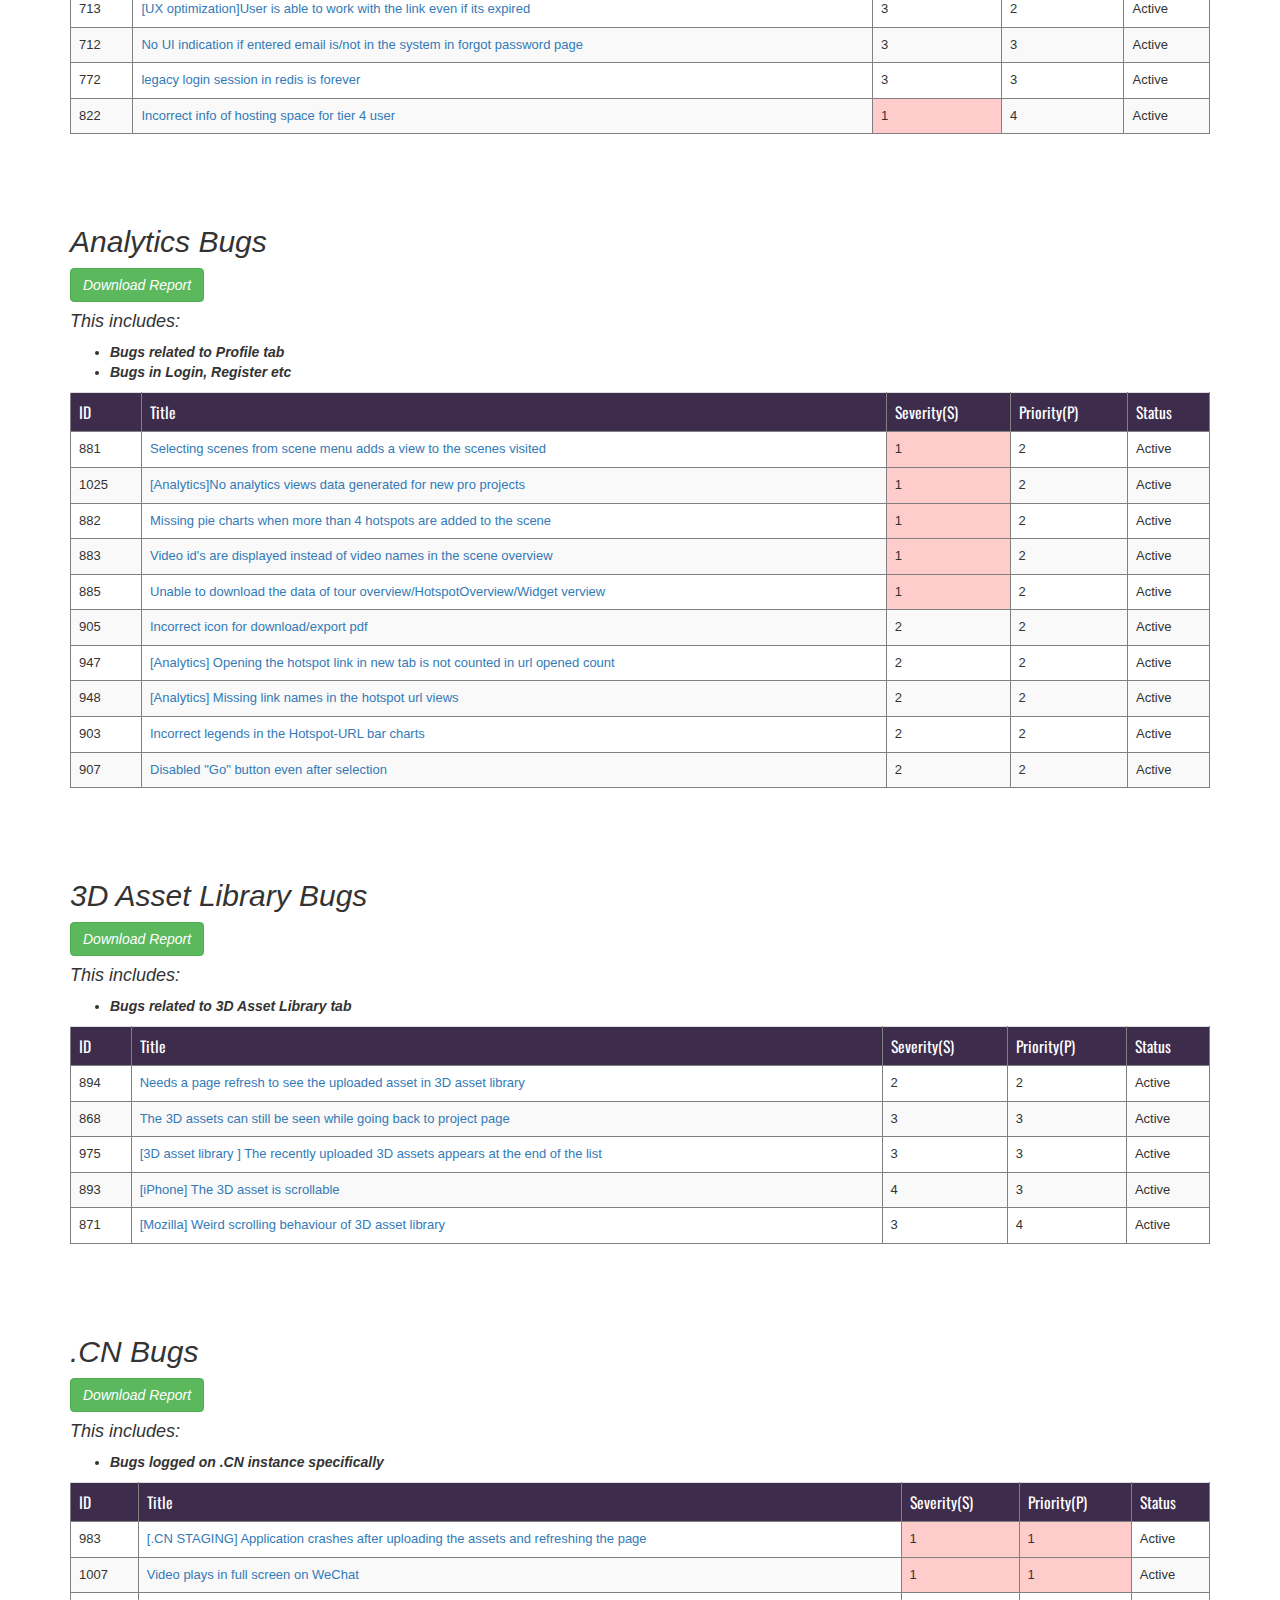
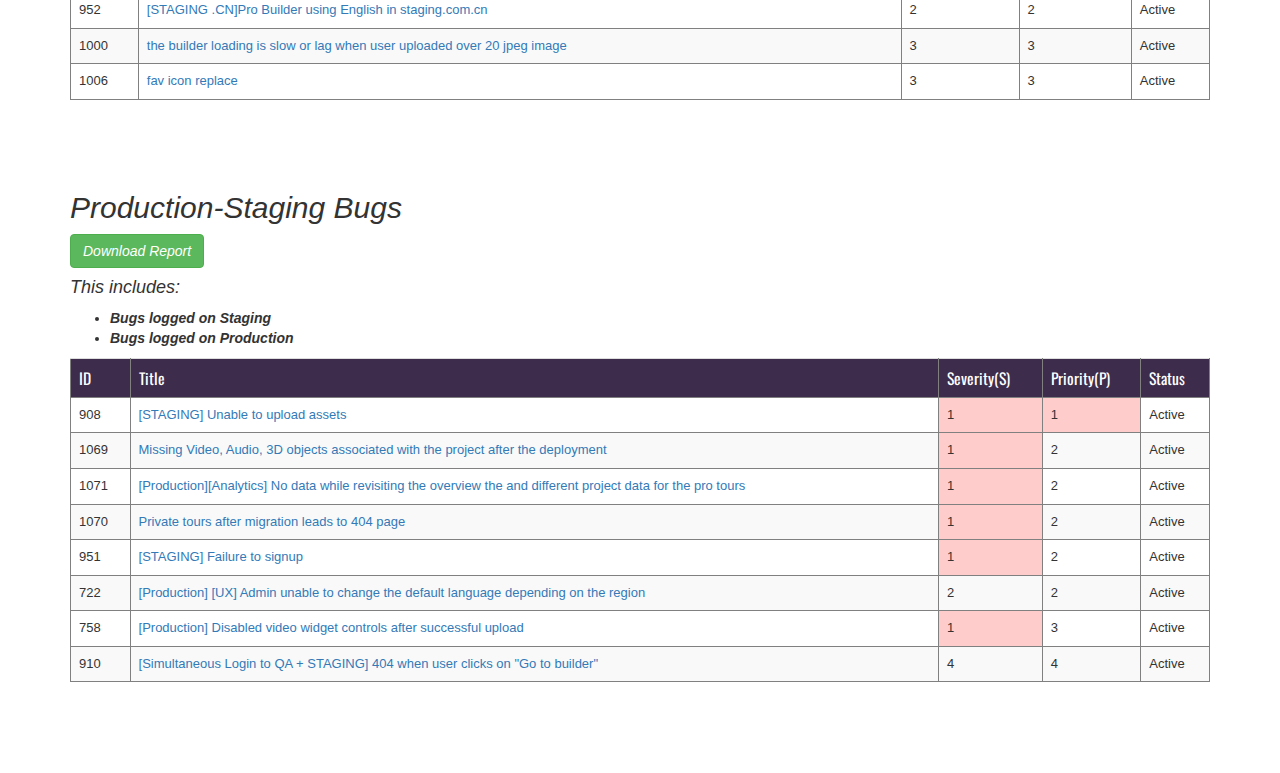
==== commit 6f654be8: "Update index.html" ====
--- a/index.html
+++ b/index.html
@@ -1023,7 +1023,7 @@
 <h2>.CN Bugs</h2>
     <button type="button" class="btn btn-success" id="download" onclick="exportTableToExcel('id8')">Download Report</button>
     <h4> This includes: </h4>
-    <ul><li>Bugs logged on Staging</li><li>Bugs logged on Production</li></ul>
+    <ul><li>Bugs logged on .CN instance specifically</li></ul>
     <table class="table table-striped" id="id8"> 
       <tr>
       <th><nobr>ID</nobr></th>
@@ -1075,7 +1075,7 @@
                         </nobr></td>
                         <td ><nobr>3</nobr></td>
                         <td ><nobr>3</nobr></td>
-                        <td  ><nobr>Active</nobr>/td>
+                        <td  ><nobr>Active</nobr></td>
                         </tr>
       </table>
       
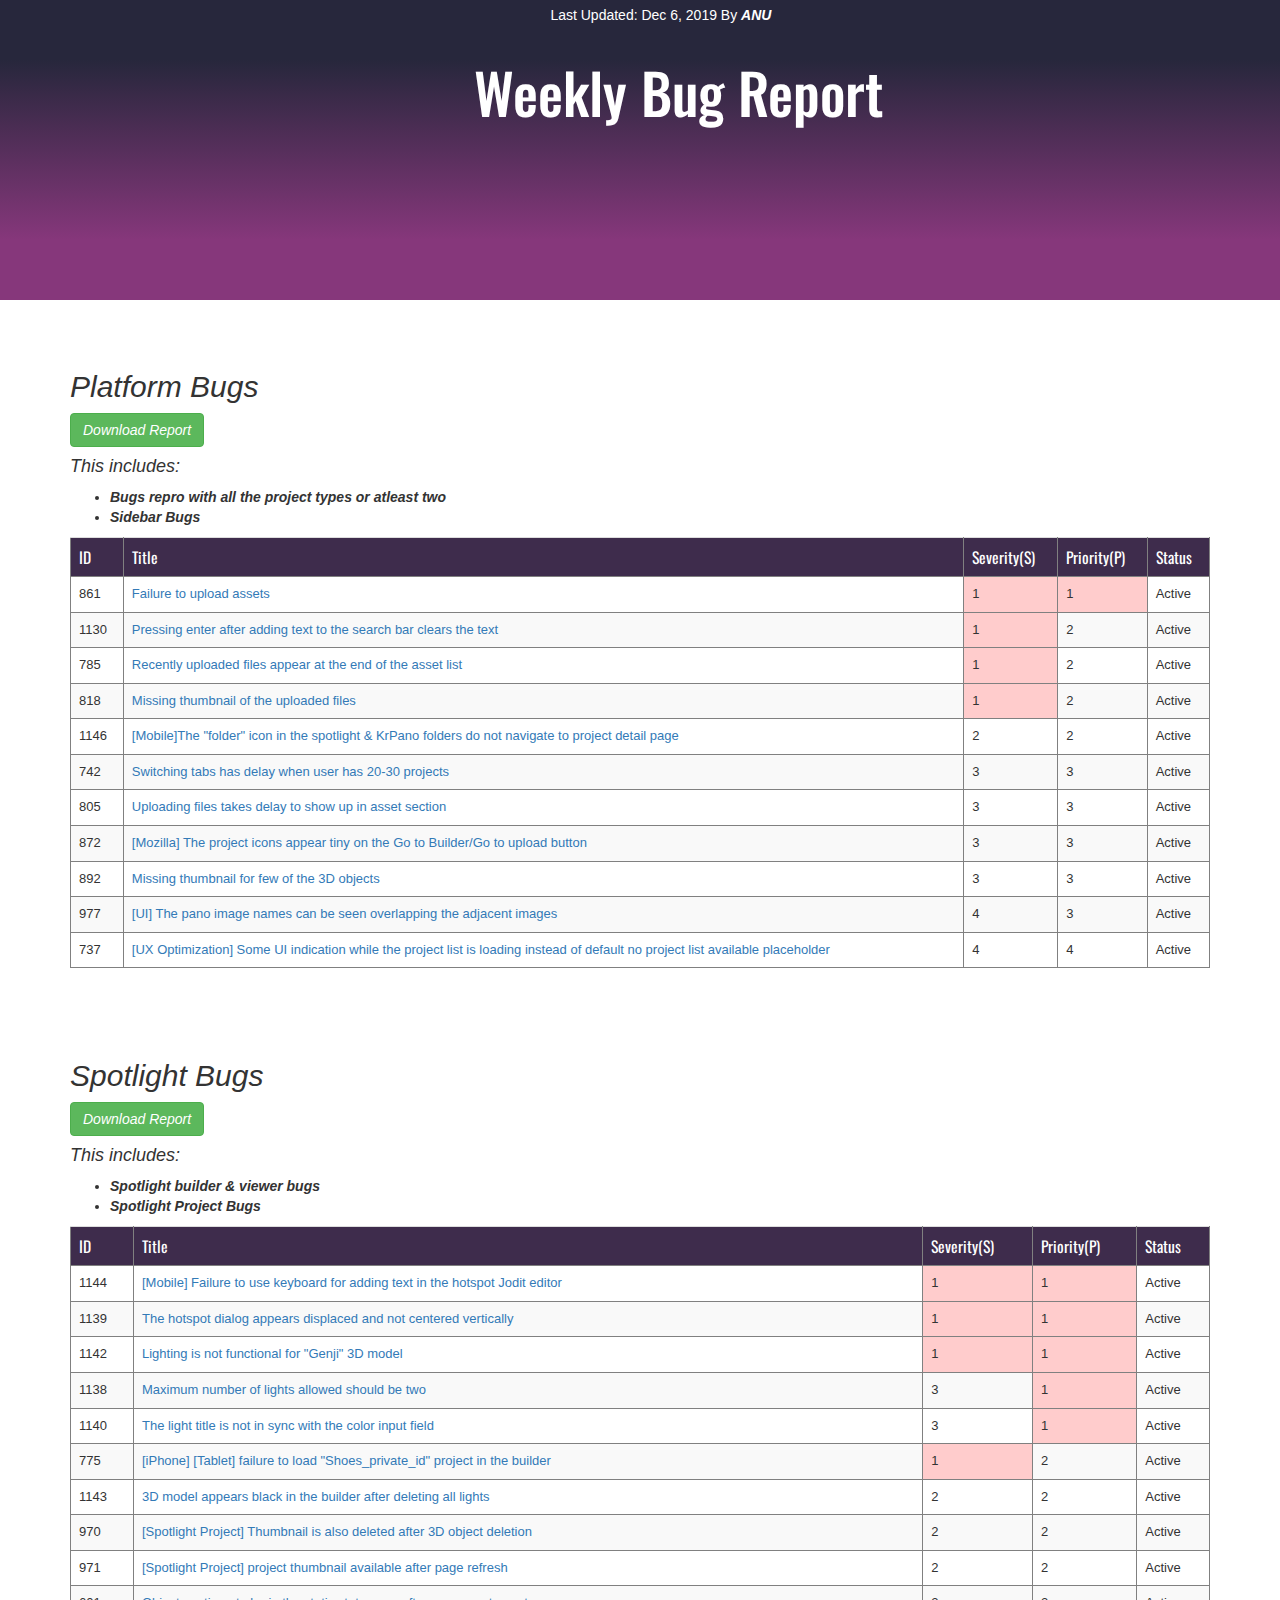
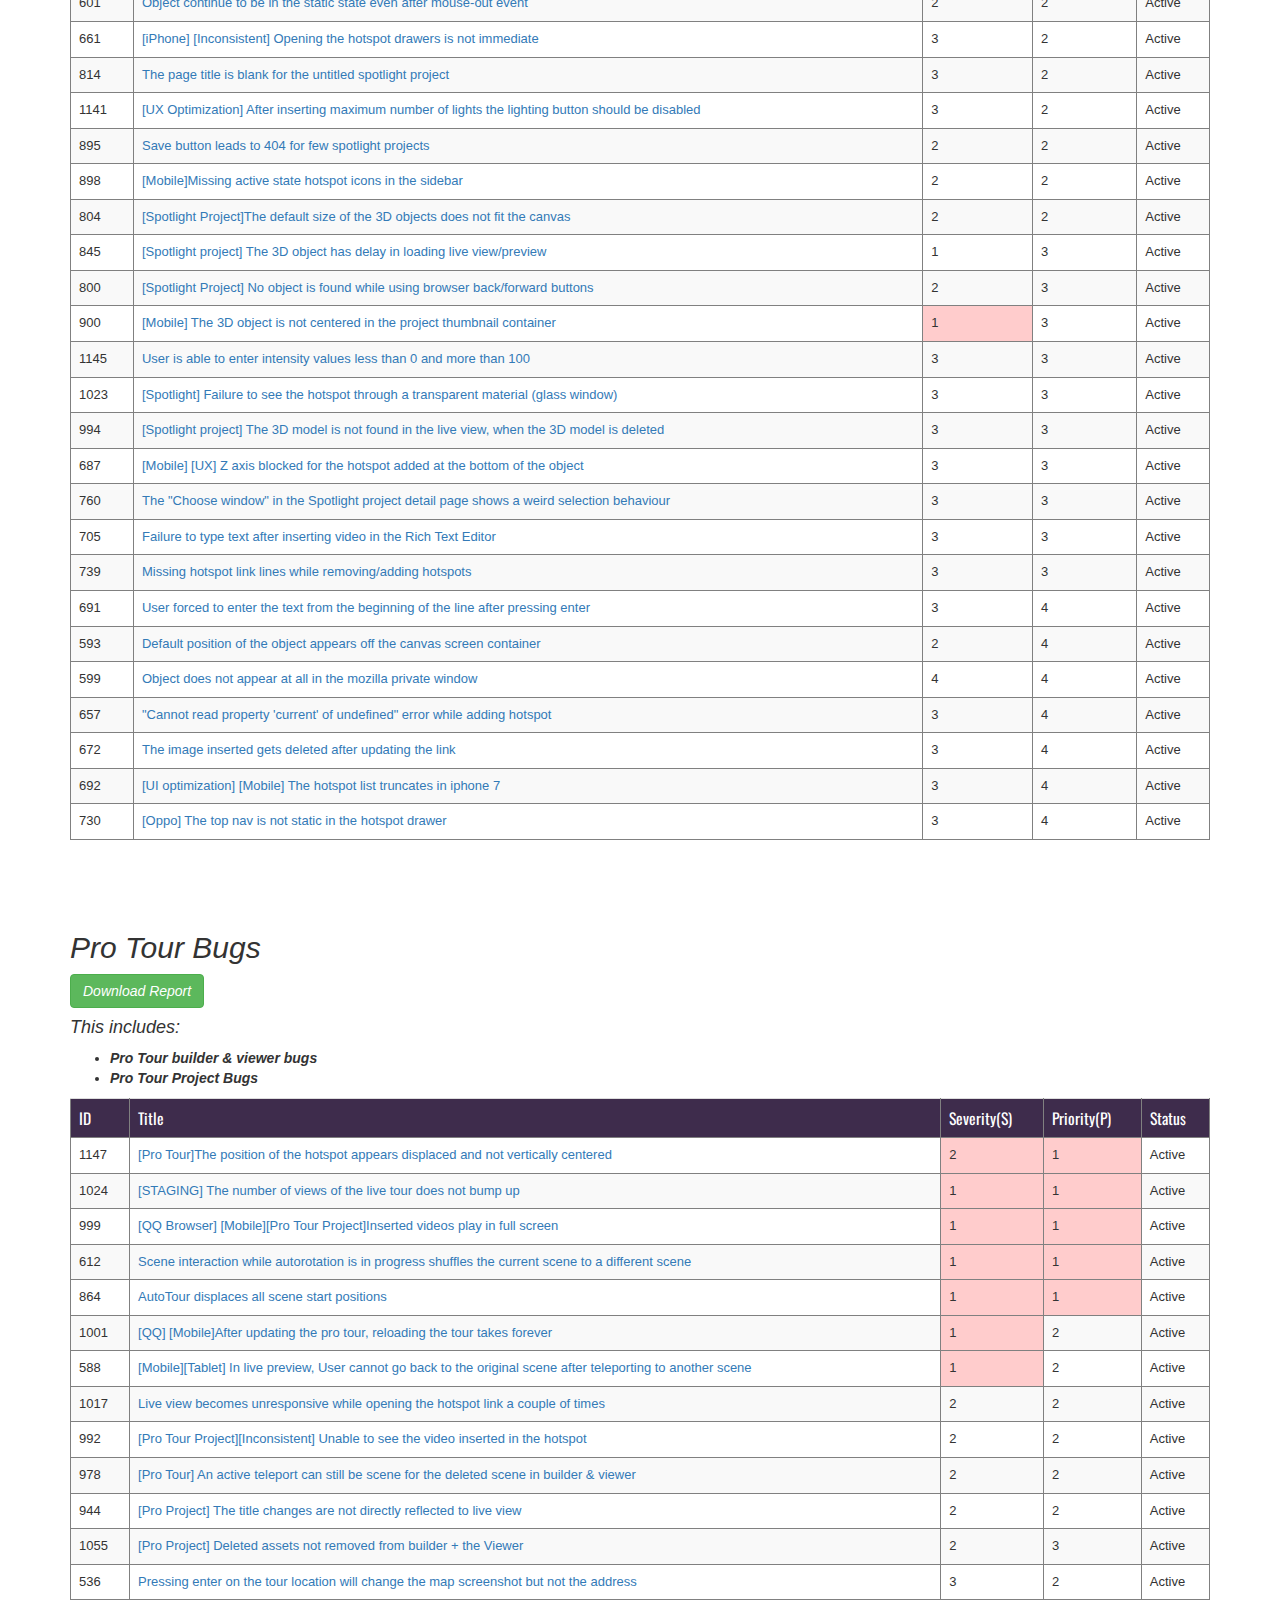
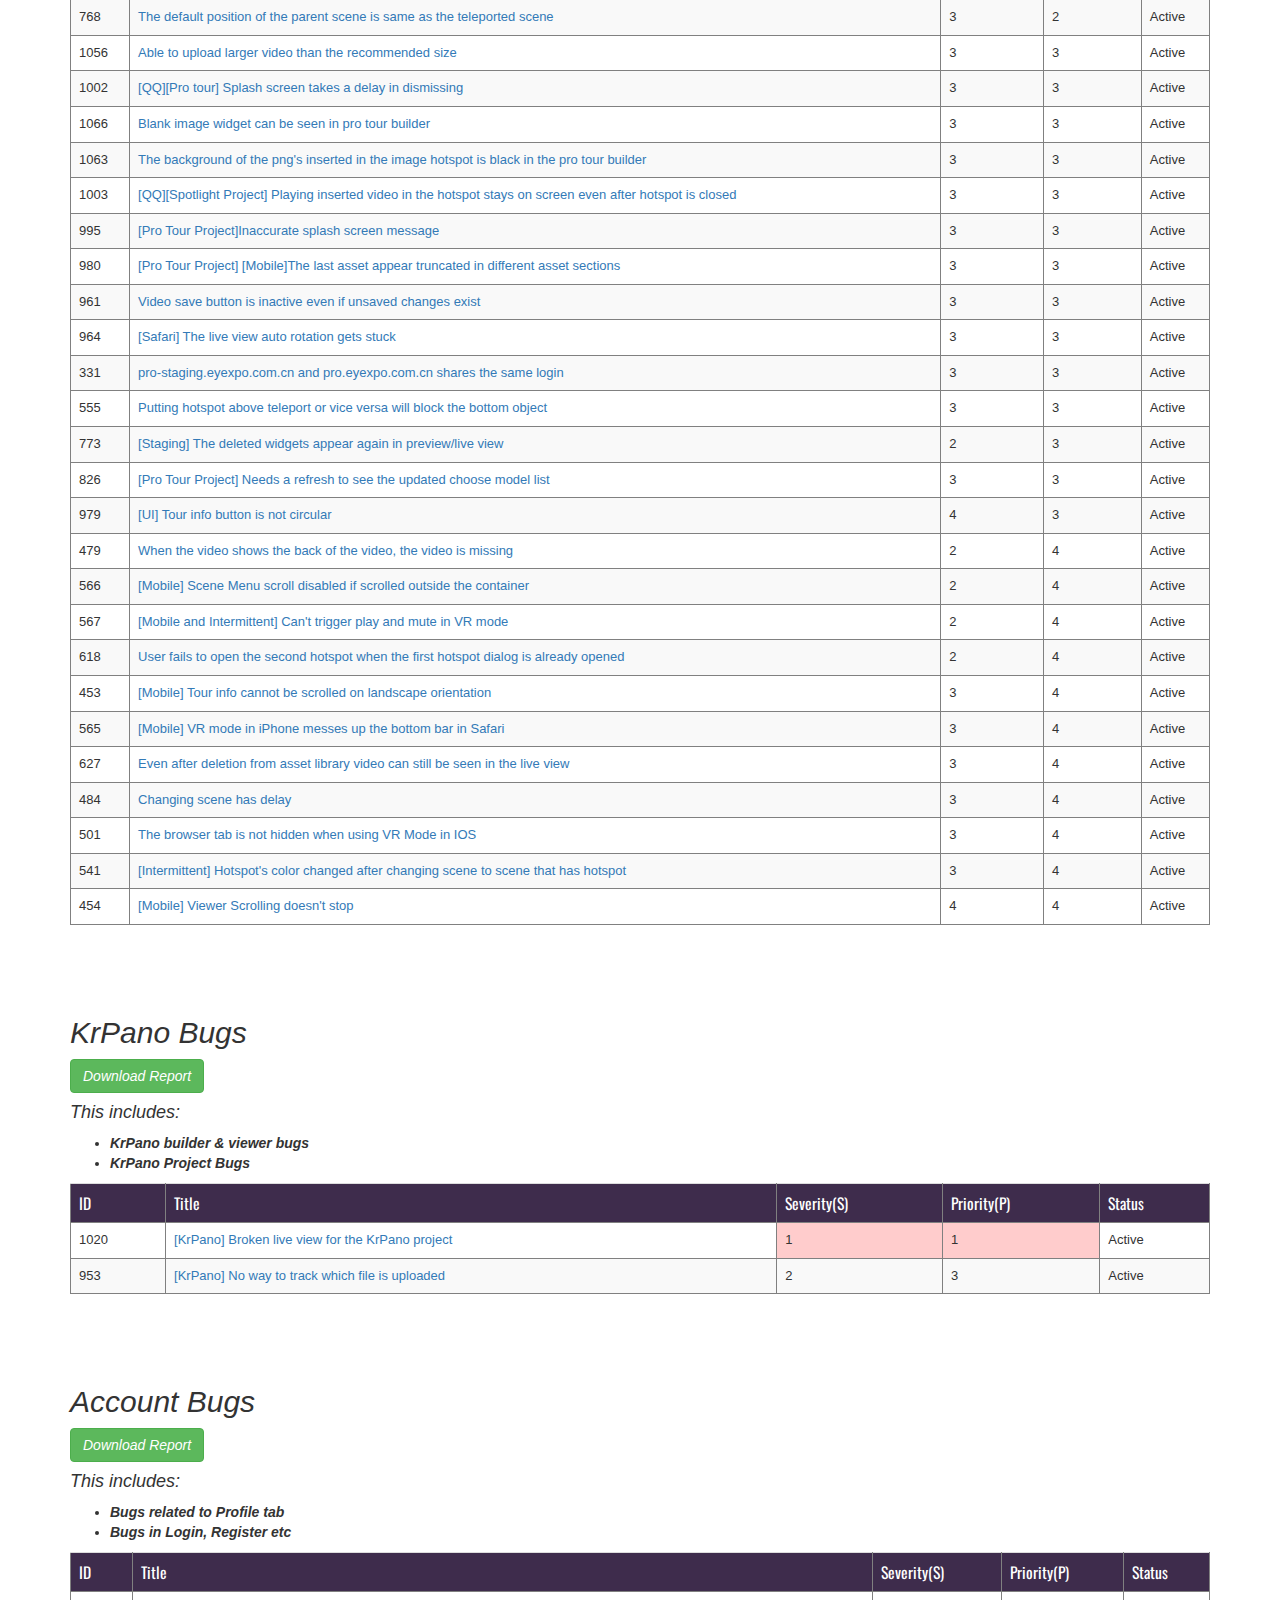
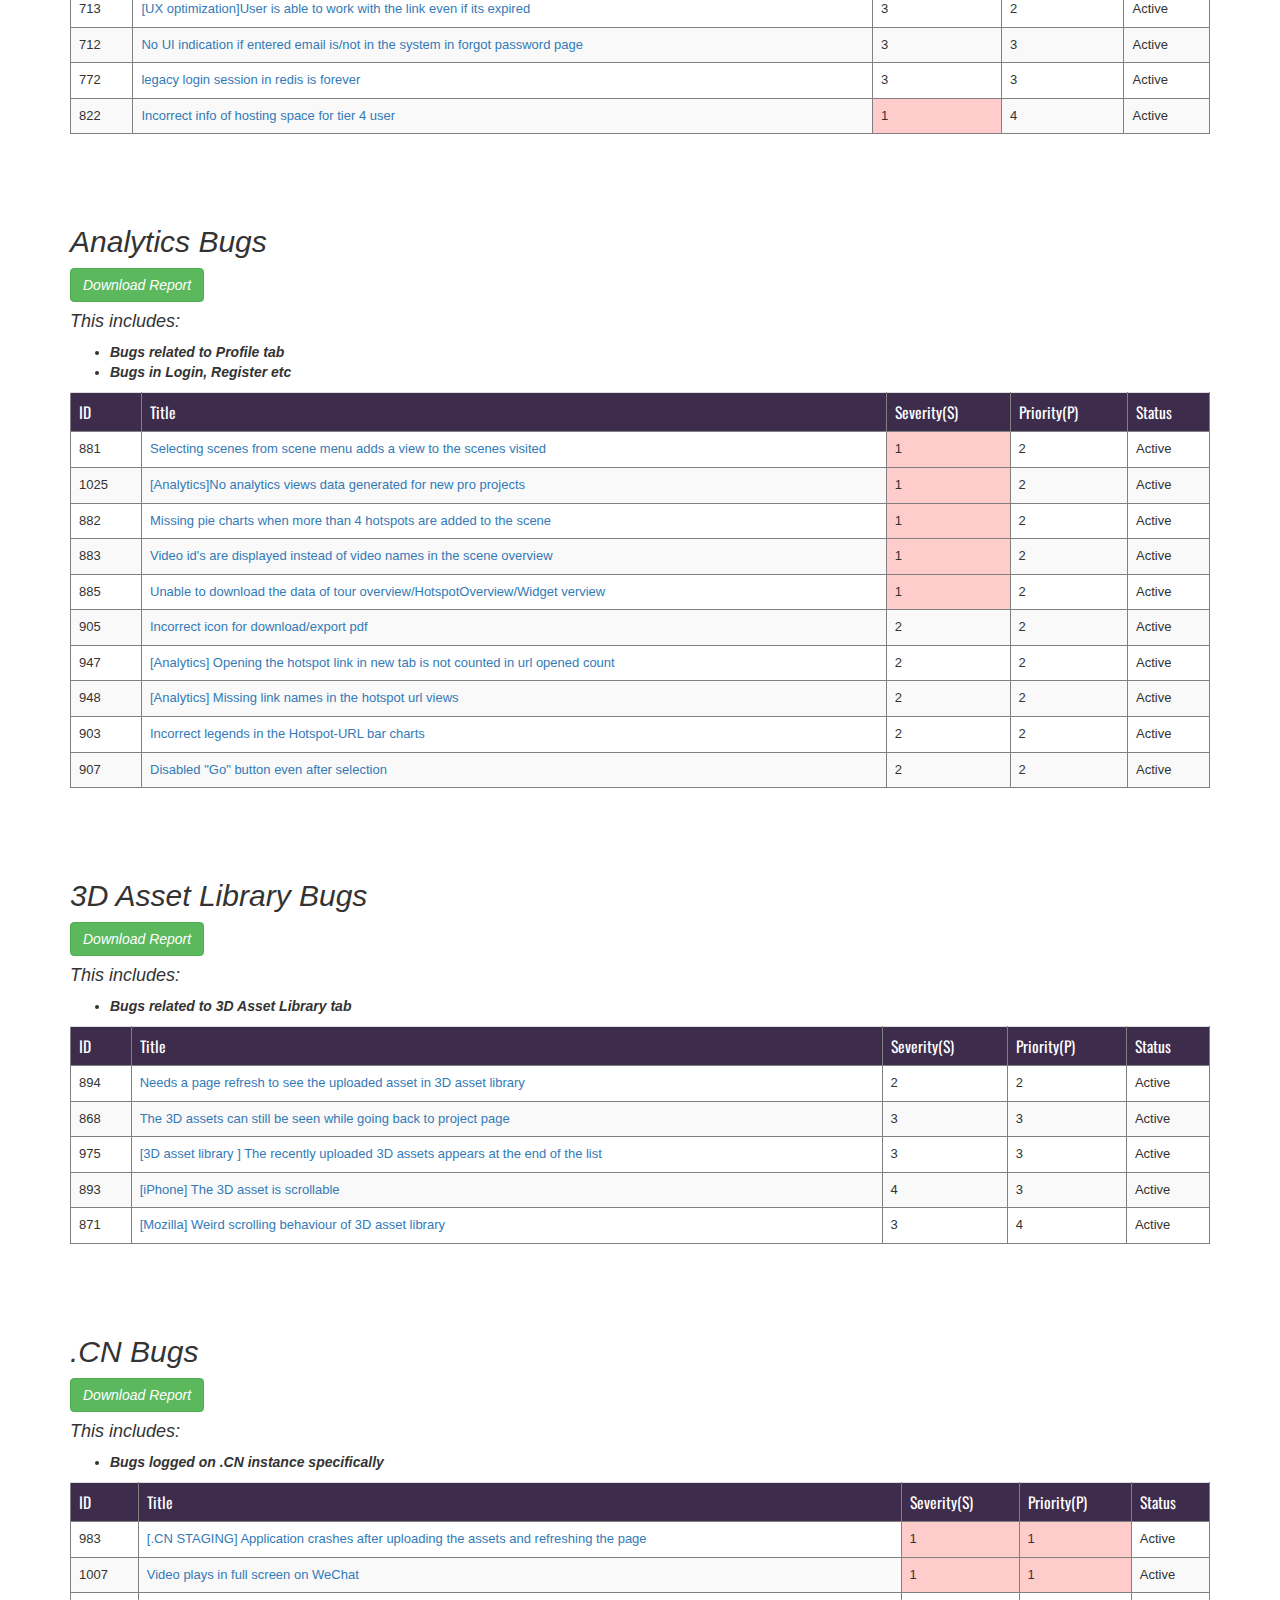
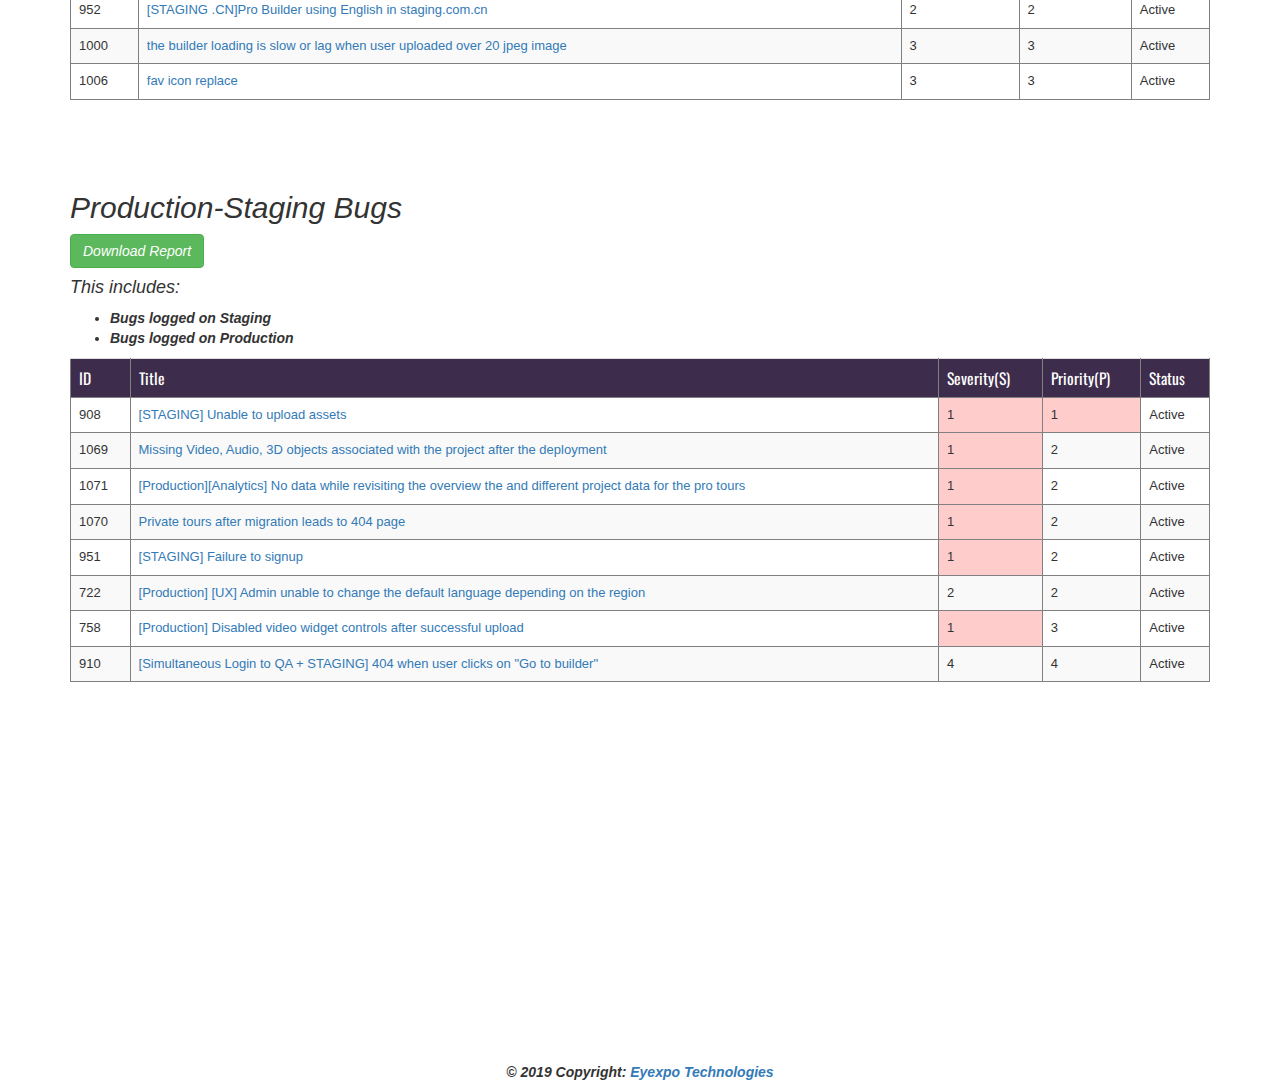
==== commit ff7cc123: "Update index.html" ====
--- a/index.html
+++ b/index.html
@@ -1171,7 +1171,53 @@
               
       </table>
   </div>
-  
+  <!-- Footer -->
+<footer class="page-footer font-small special-color-dark pt-4">
+
+  <!-- Footer Elements -->
+  <div class="container">
+
+    <!-- Social buttons -->
+    <ul class="list-unstyled list-inline text-center">
+      <li class="list-inline-item">
+        <a class="btn-floating btn-fb mx-1">
+          <i class="fab fa-facebook-f"> </i>
+        </a>
+      </li>
+      <li class="list-inline-item">
+        <a class="btn-floating btn-tw mx-1">
+          <i class="fab fa-twitter"> </i>
+        </a>
+      </li>
+      <li class="list-inline-item">
+        <a class="btn-floating btn-gplus mx-1">
+          <i class="fab fa-google-plus-g"> </i>
+        </a>
+      </li>
+      <li class="list-inline-item">
+        <a class="btn-floating btn-li mx-1">
+          <i class="fab fa-linkedin-in"> </i>
+        </a>
+      </li>
+      <li class="list-inline-item">
+        <a class="btn-floating btn-dribbble mx-1">
+          <i class="fab fa-dribbble"> </i>
+        </a>
+      </li>
+    </ul>
+    <!-- Social buttons -->
+
+  </div>
+  <!-- Footer Elements -->
+
+  <!-- Copyright -->
+  <div class="footer-copyright text-center py-3">© 2019 Copyright:
+    <a href="https://eyexpo.com"> Eyexpo Technologies</a>
+  </div>
+  <!-- Copyright -->
+
+</footer>
+<!-- Footer -->
 
 
 </body>
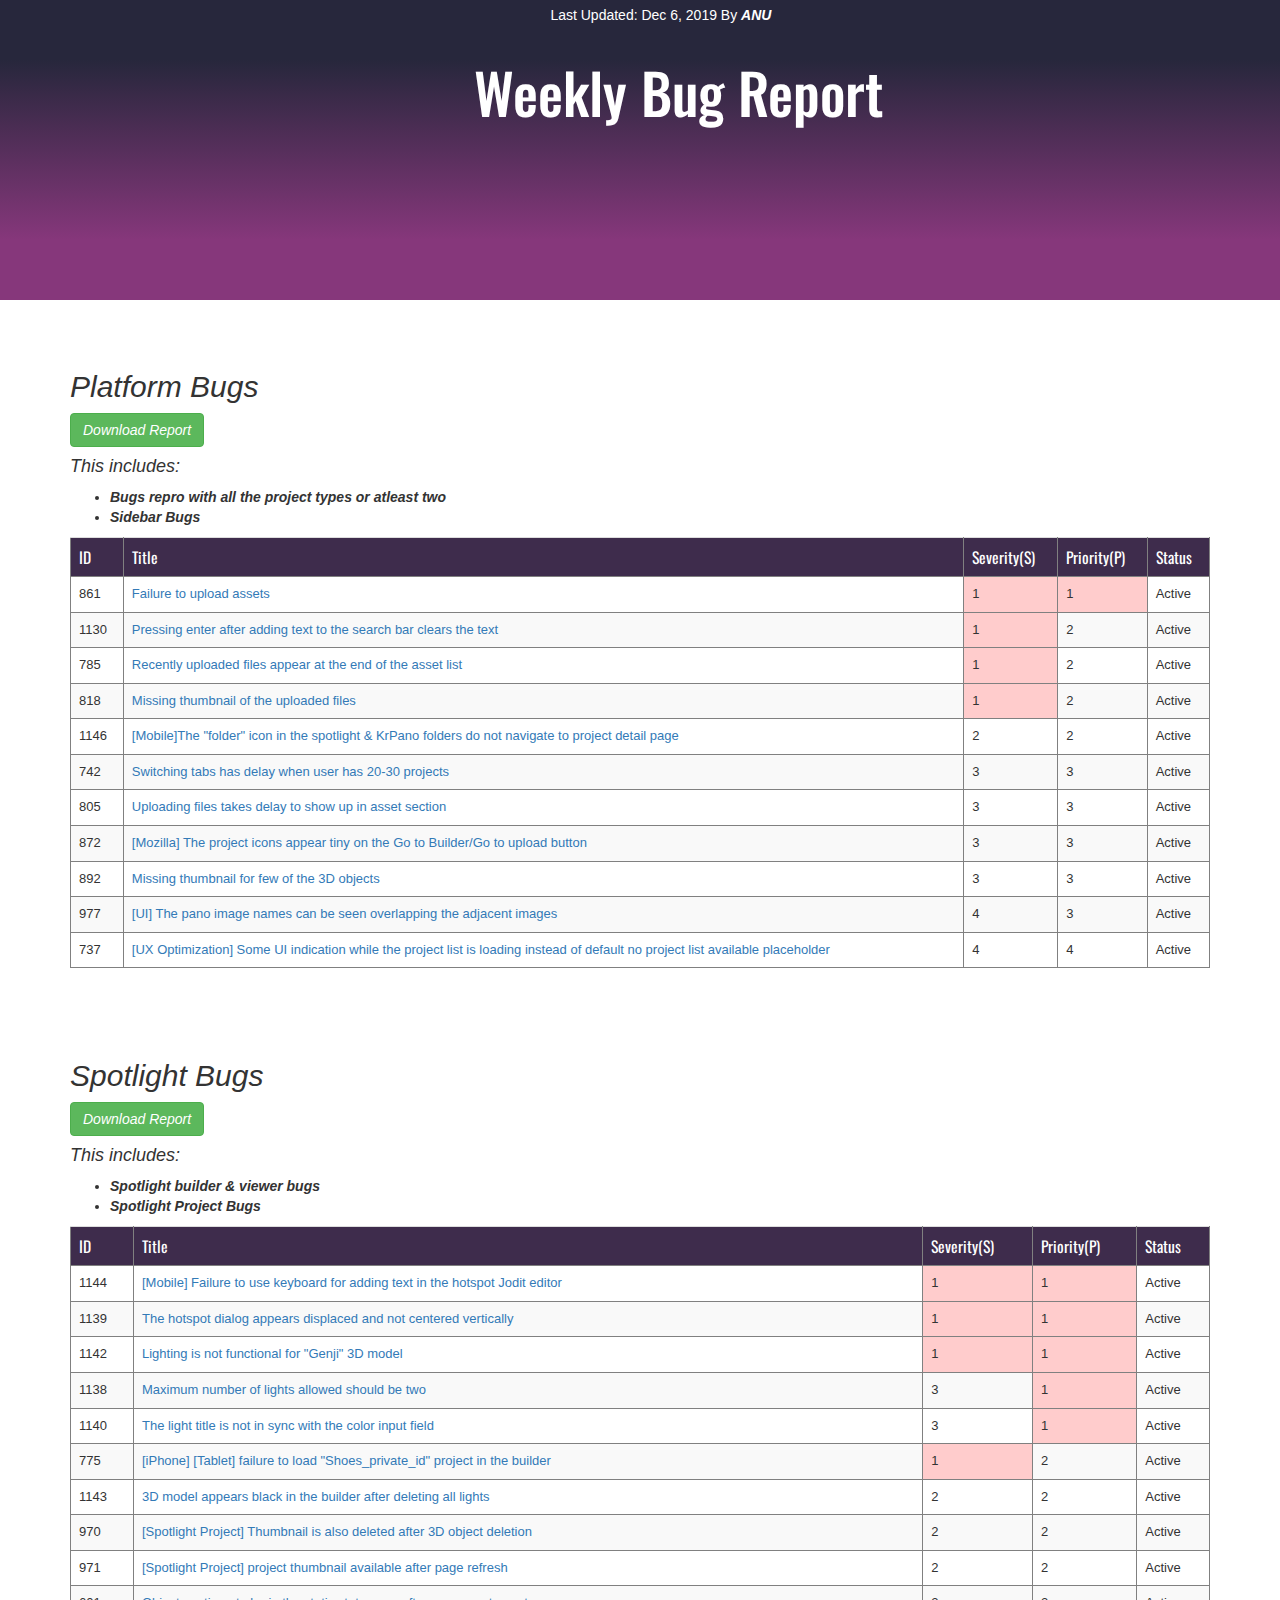
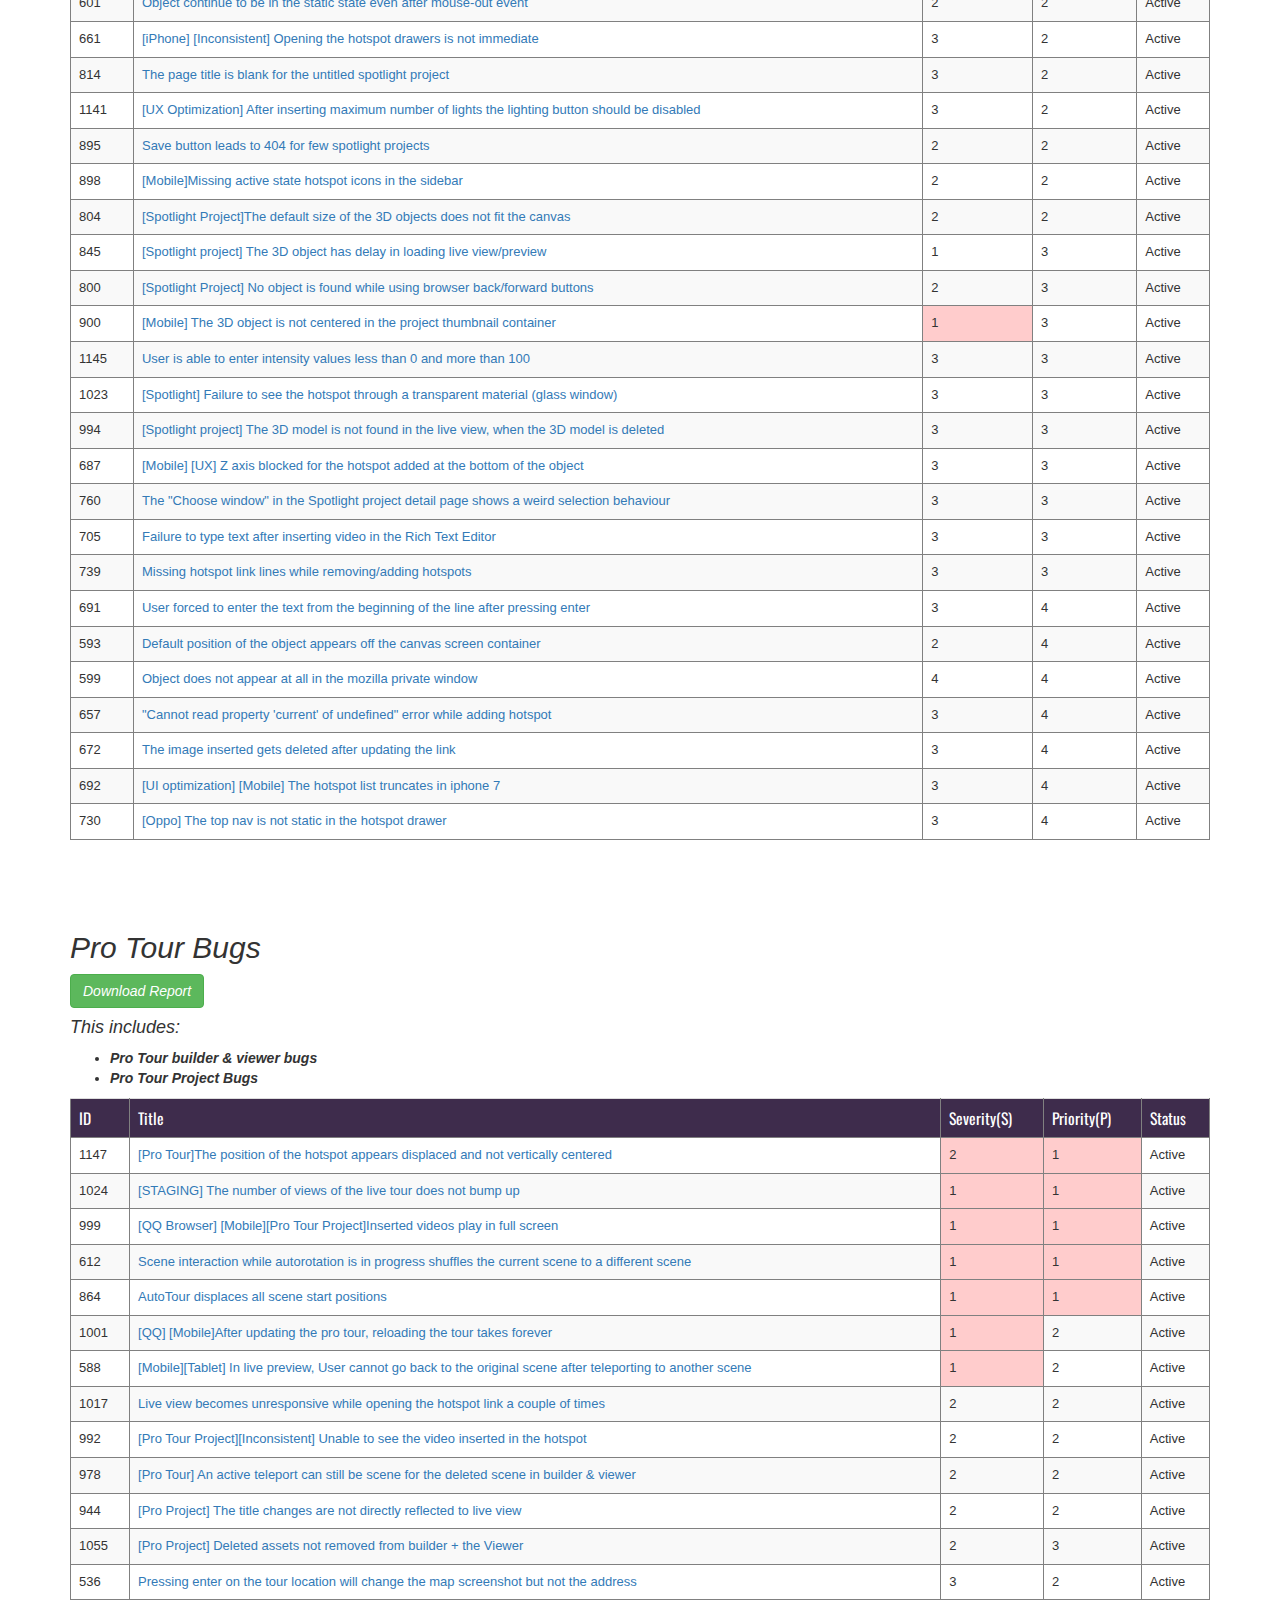
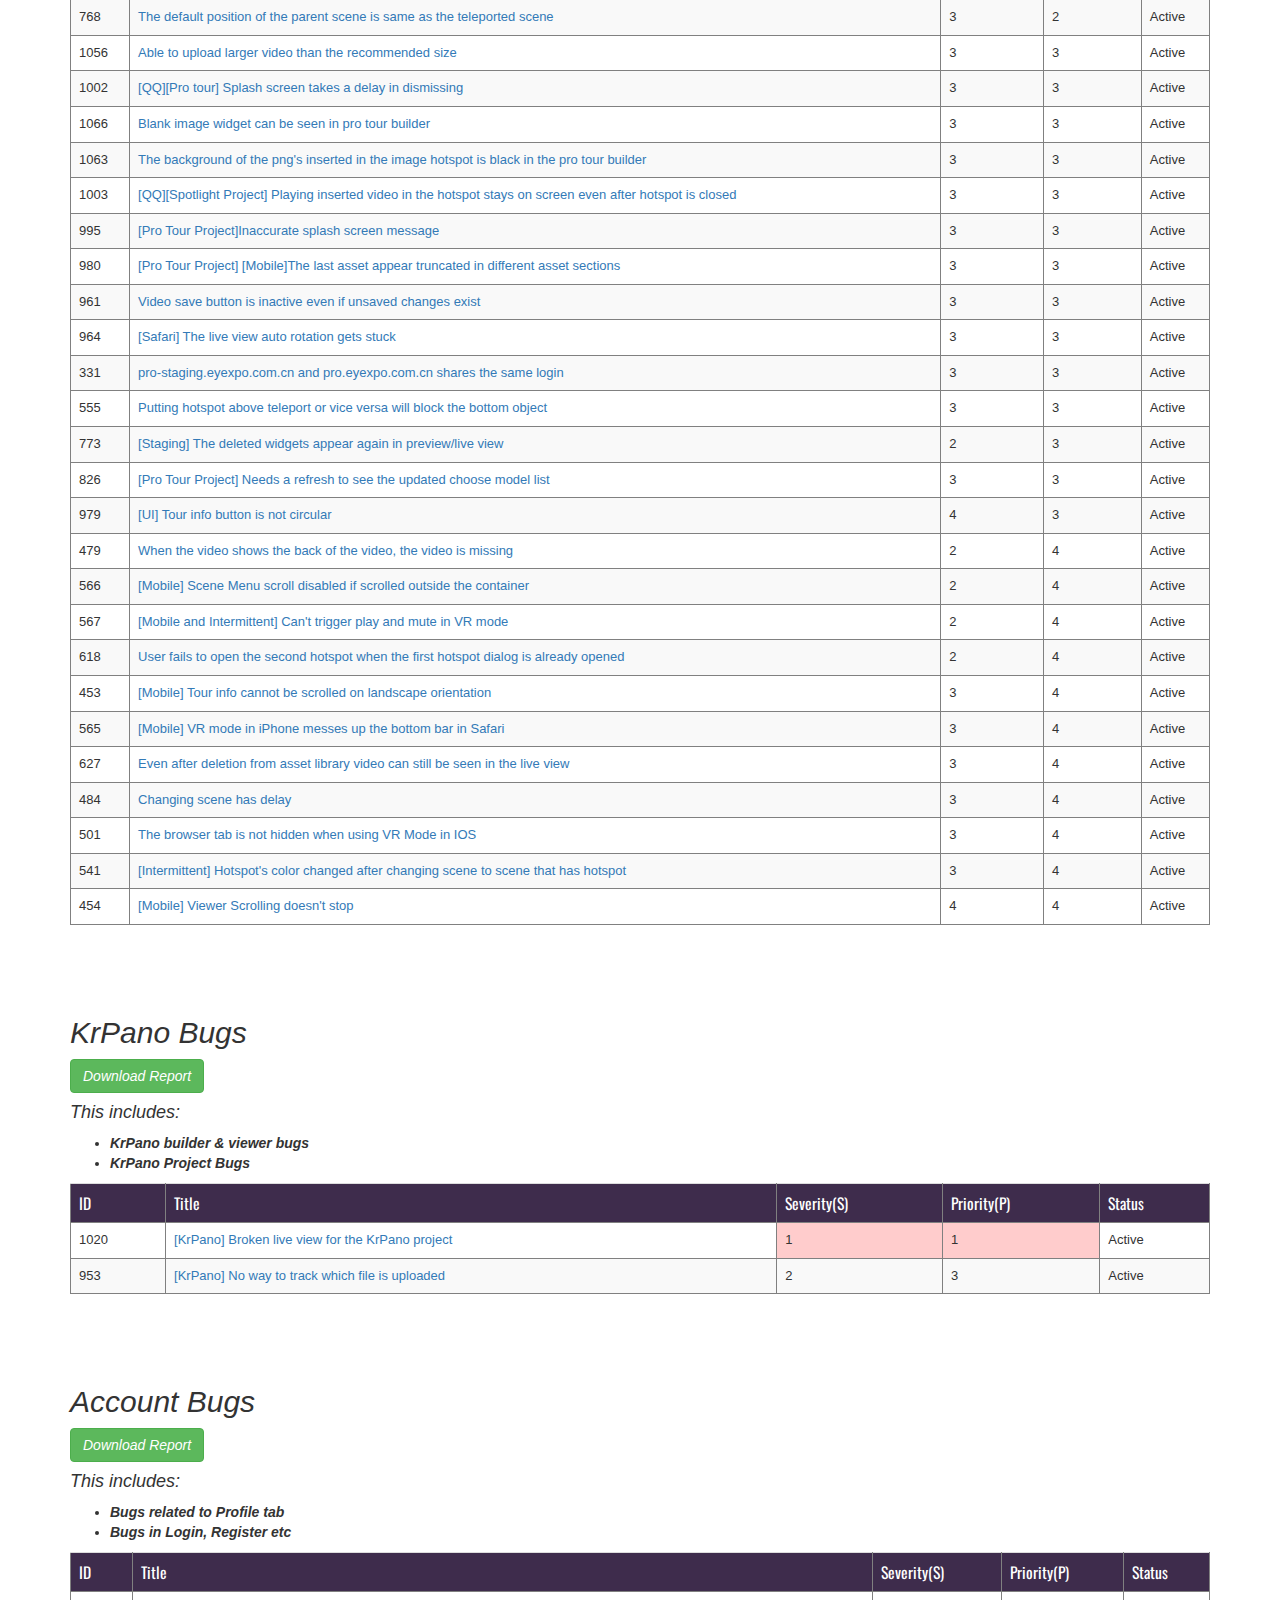
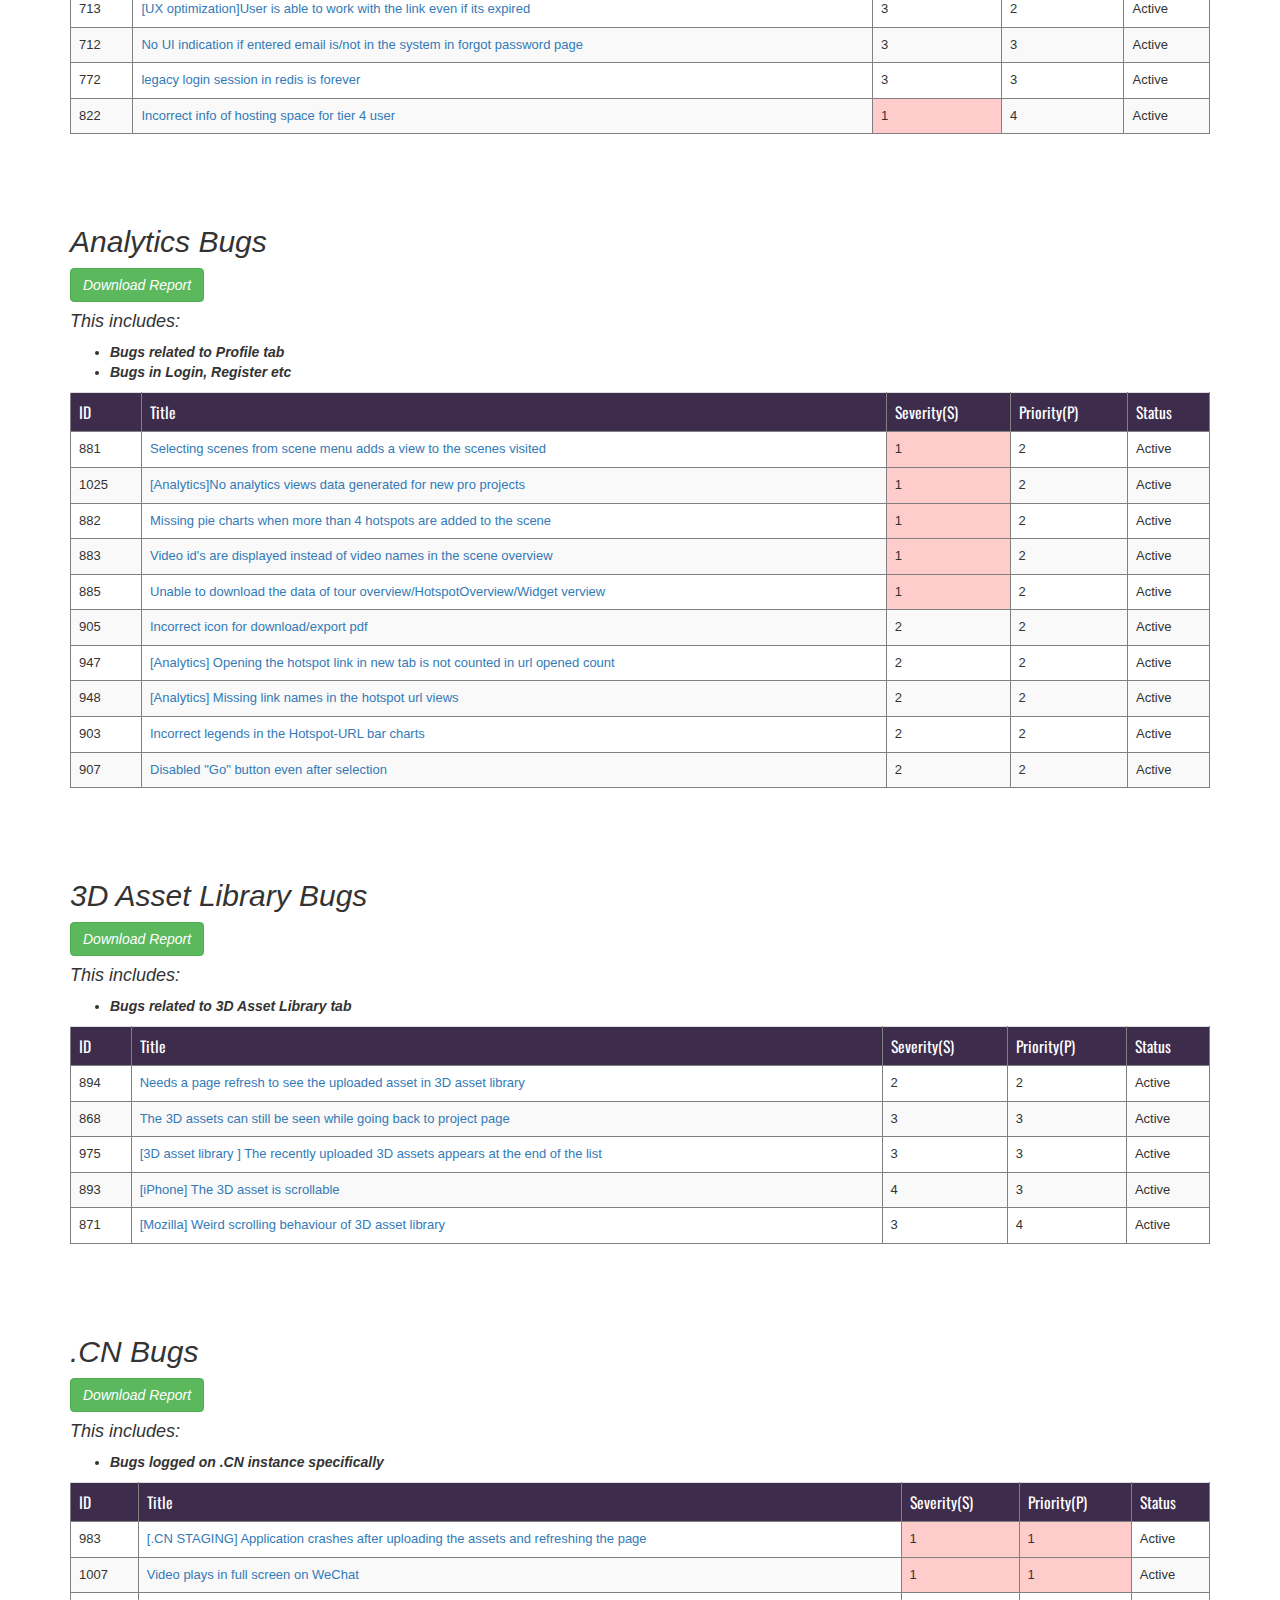
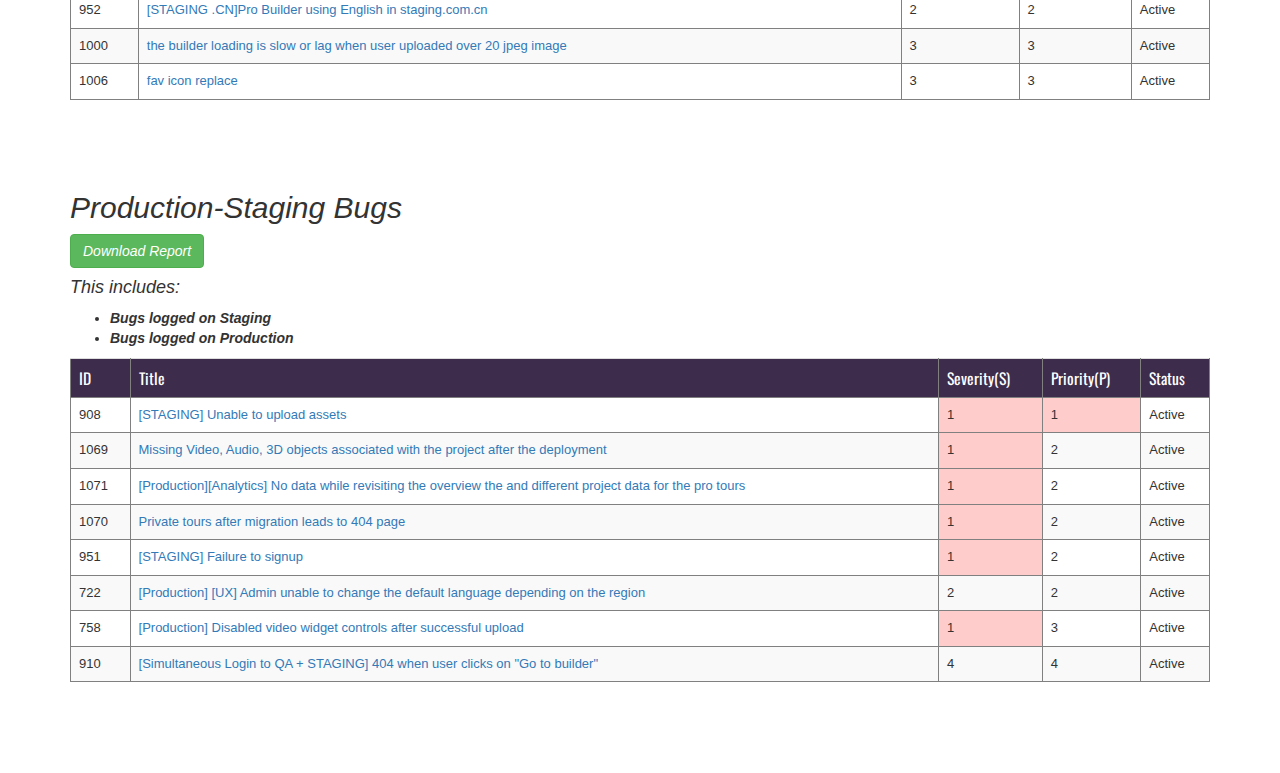
==== commit dfe32523: "Update index.html" ====
--- a/index.html
+++ b/index.html
@@ -1171,53 +1171,7 @@
               
       </table>
   </div>
-  <!-- Footer -->
-<footer class="page-footer font-small special-color-dark pt-4">
-
-  <!-- Footer Elements -->
-  <div class="container">
-
-    <!-- Social buttons -->
-    <ul class="list-unstyled list-inline text-center">
-      <li class="list-inline-item">
-        <a class="btn-floating btn-fb mx-1">
-          <i class="fab fa-facebook-f"> </i>
-        </a>
-      </li>
-      <li class="list-inline-item">
-        <a class="btn-floating btn-tw mx-1">
-          <i class="fab fa-twitter"> </i>
-        </a>
-      </li>
-      <li class="list-inline-item">
-        <a class="btn-floating btn-gplus mx-1">
-          <i class="fab fa-google-plus-g"> </i>
-        </a>
-      </li>
-      <li class="list-inline-item">
-        <a class="btn-floating btn-li mx-1">
-          <i class="fab fa-linkedin-in"> </i>
-        </a>
-      </li>
-      <li class="list-inline-item">
-        <a class="btn-floating btn-dribbble mx-1">
-          <i class="fab fa-dribbble"> </i>
-        </a>
-      </li>
-    </ul>
-    <!-- Social buttons -->
-
-  </div>
-  <!-- Footer Elements -->
-
-  <!-- Copyright -->
-  <div class="footer-copyright text-center py-3">© 2019 Copyright:
-    <a href="https://eyexpo.com"> Eyexpo Technologies</a>
-  </div>
-  <!-- Copyright -->
-
-</footer>
-<!-- Footer -->
+
 
 
 </body>
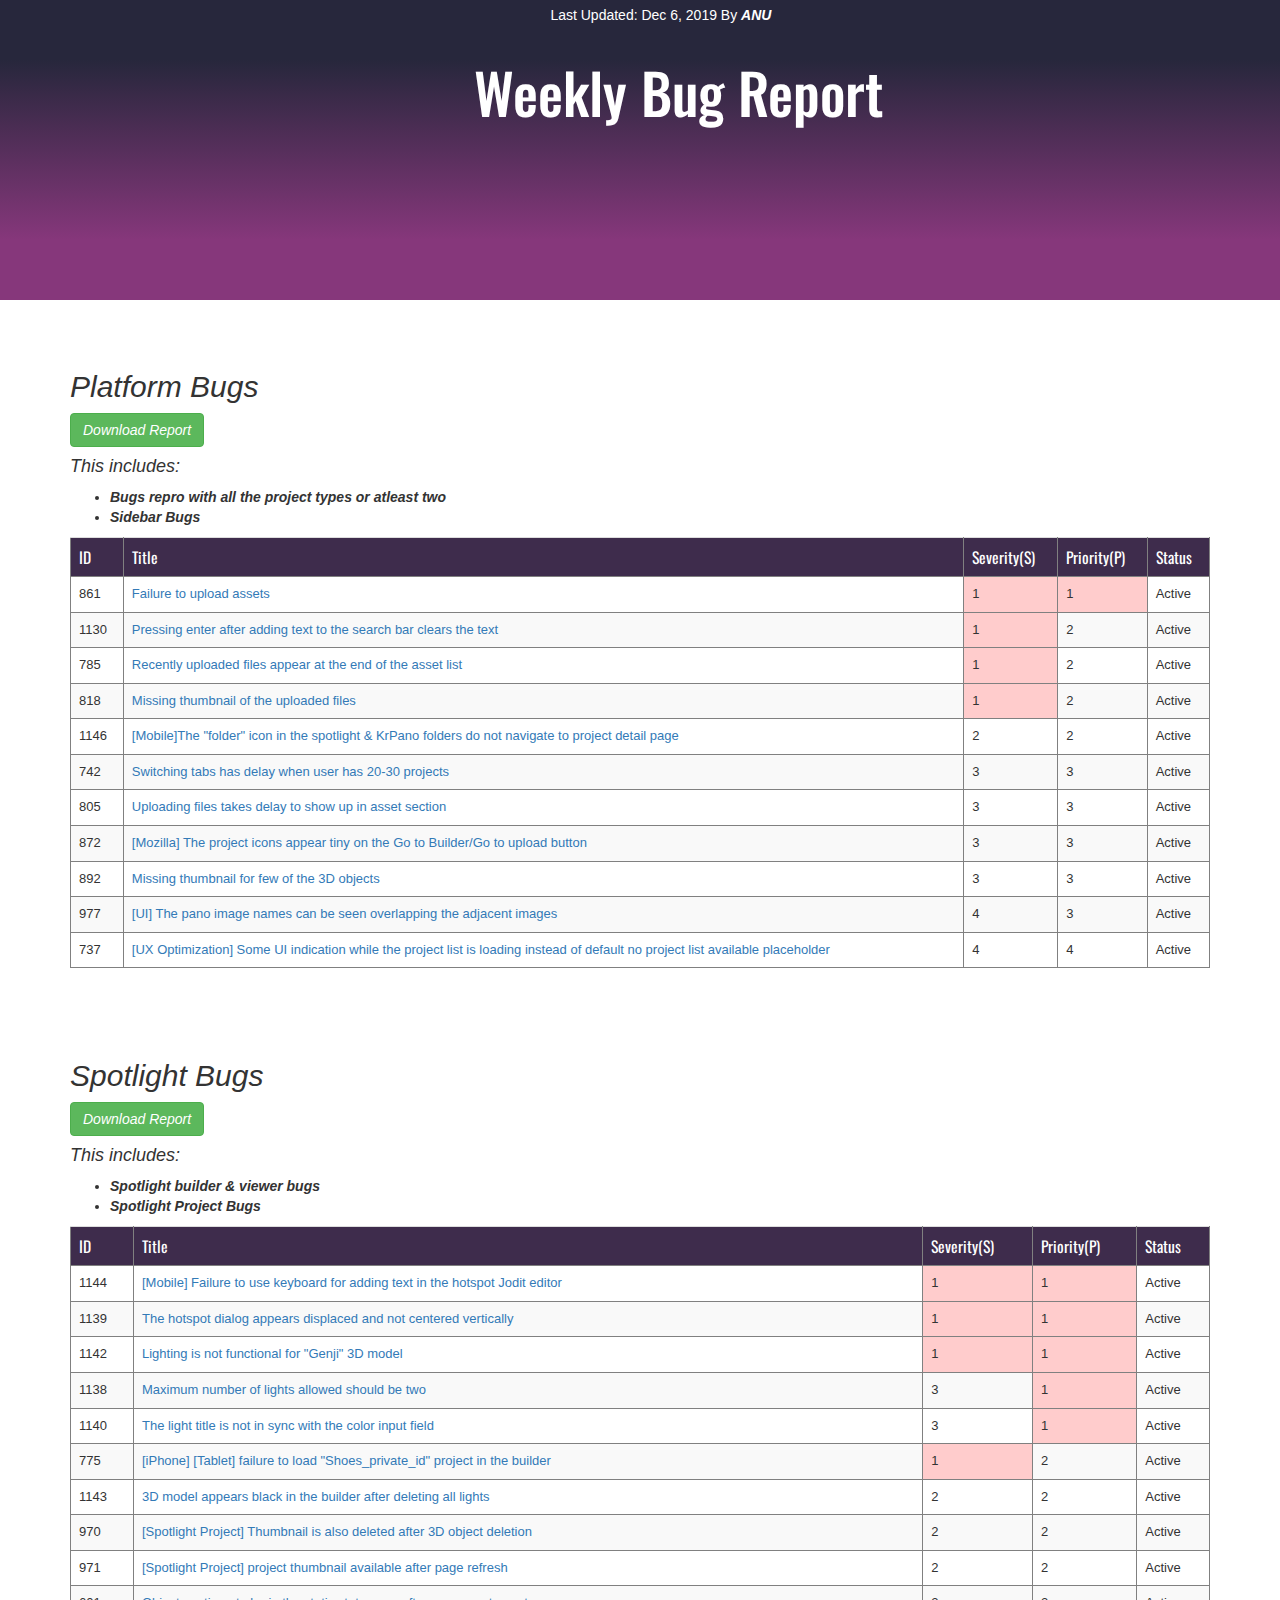
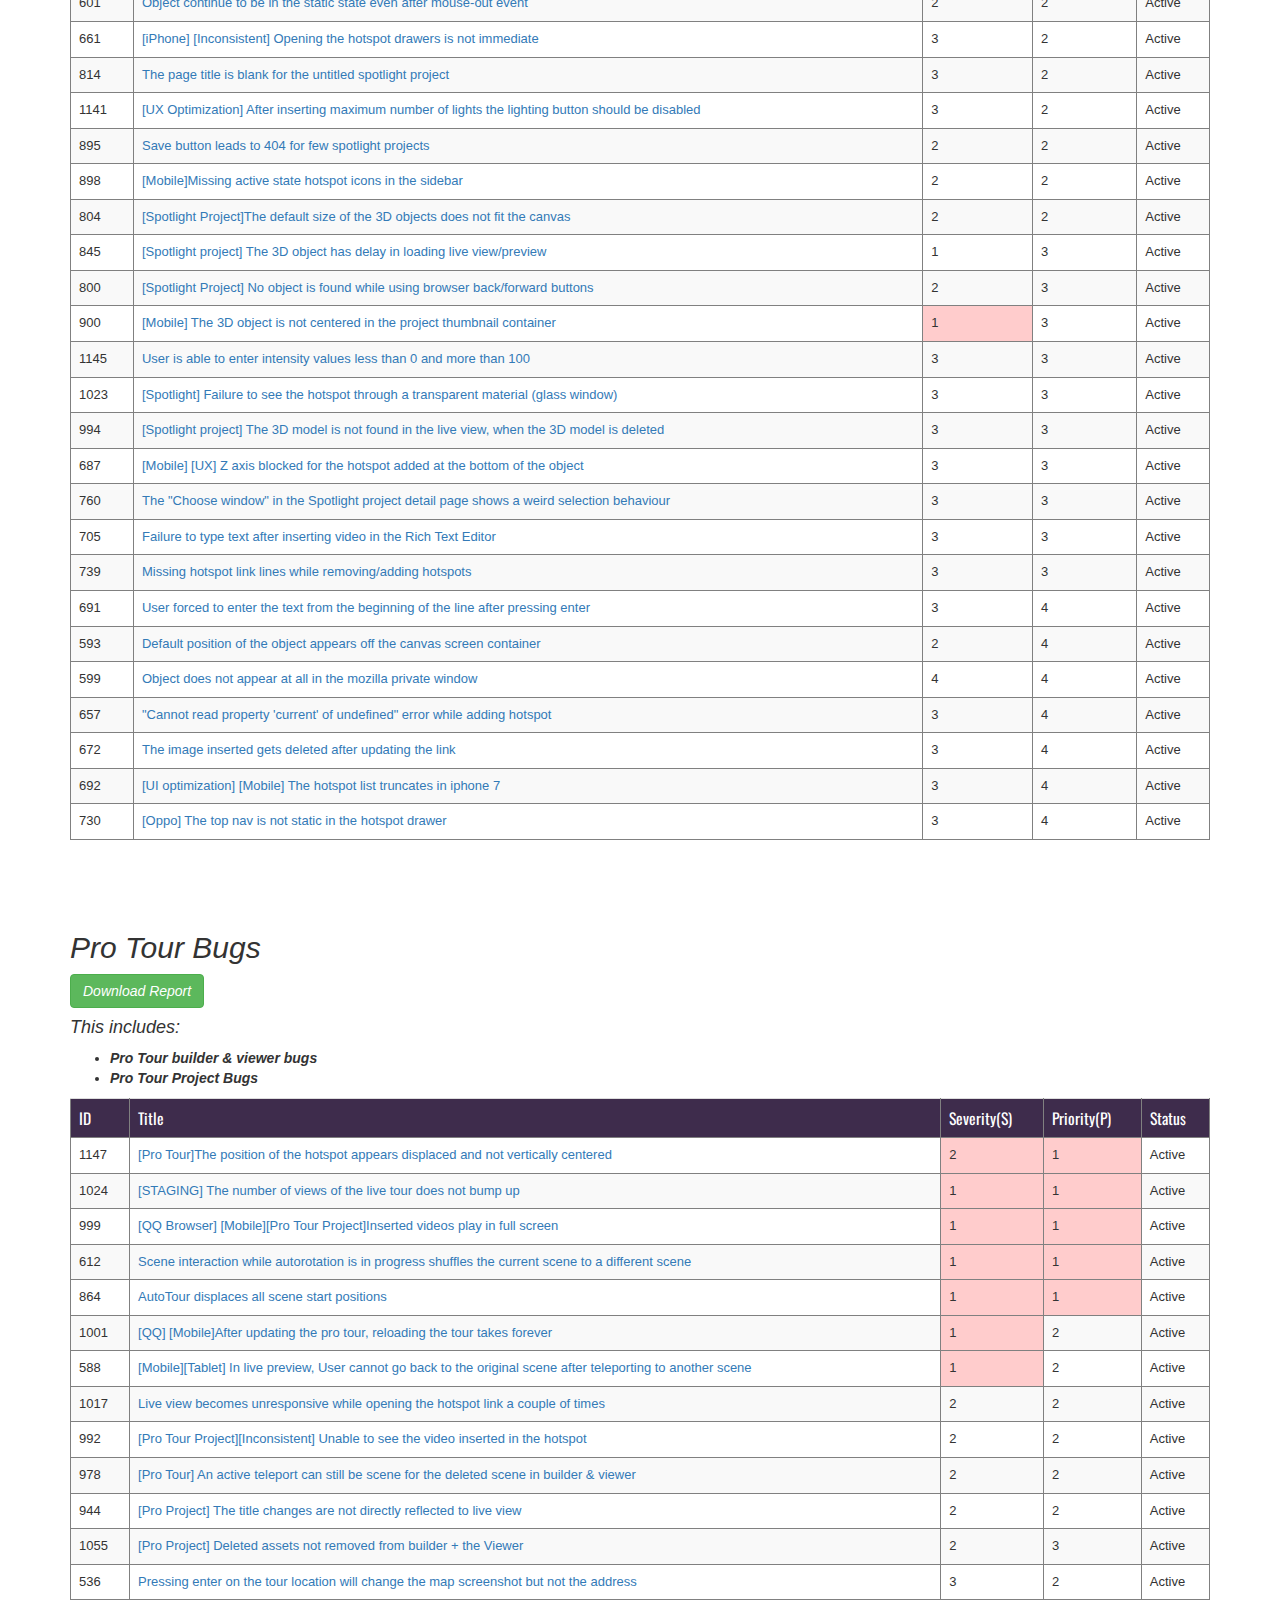
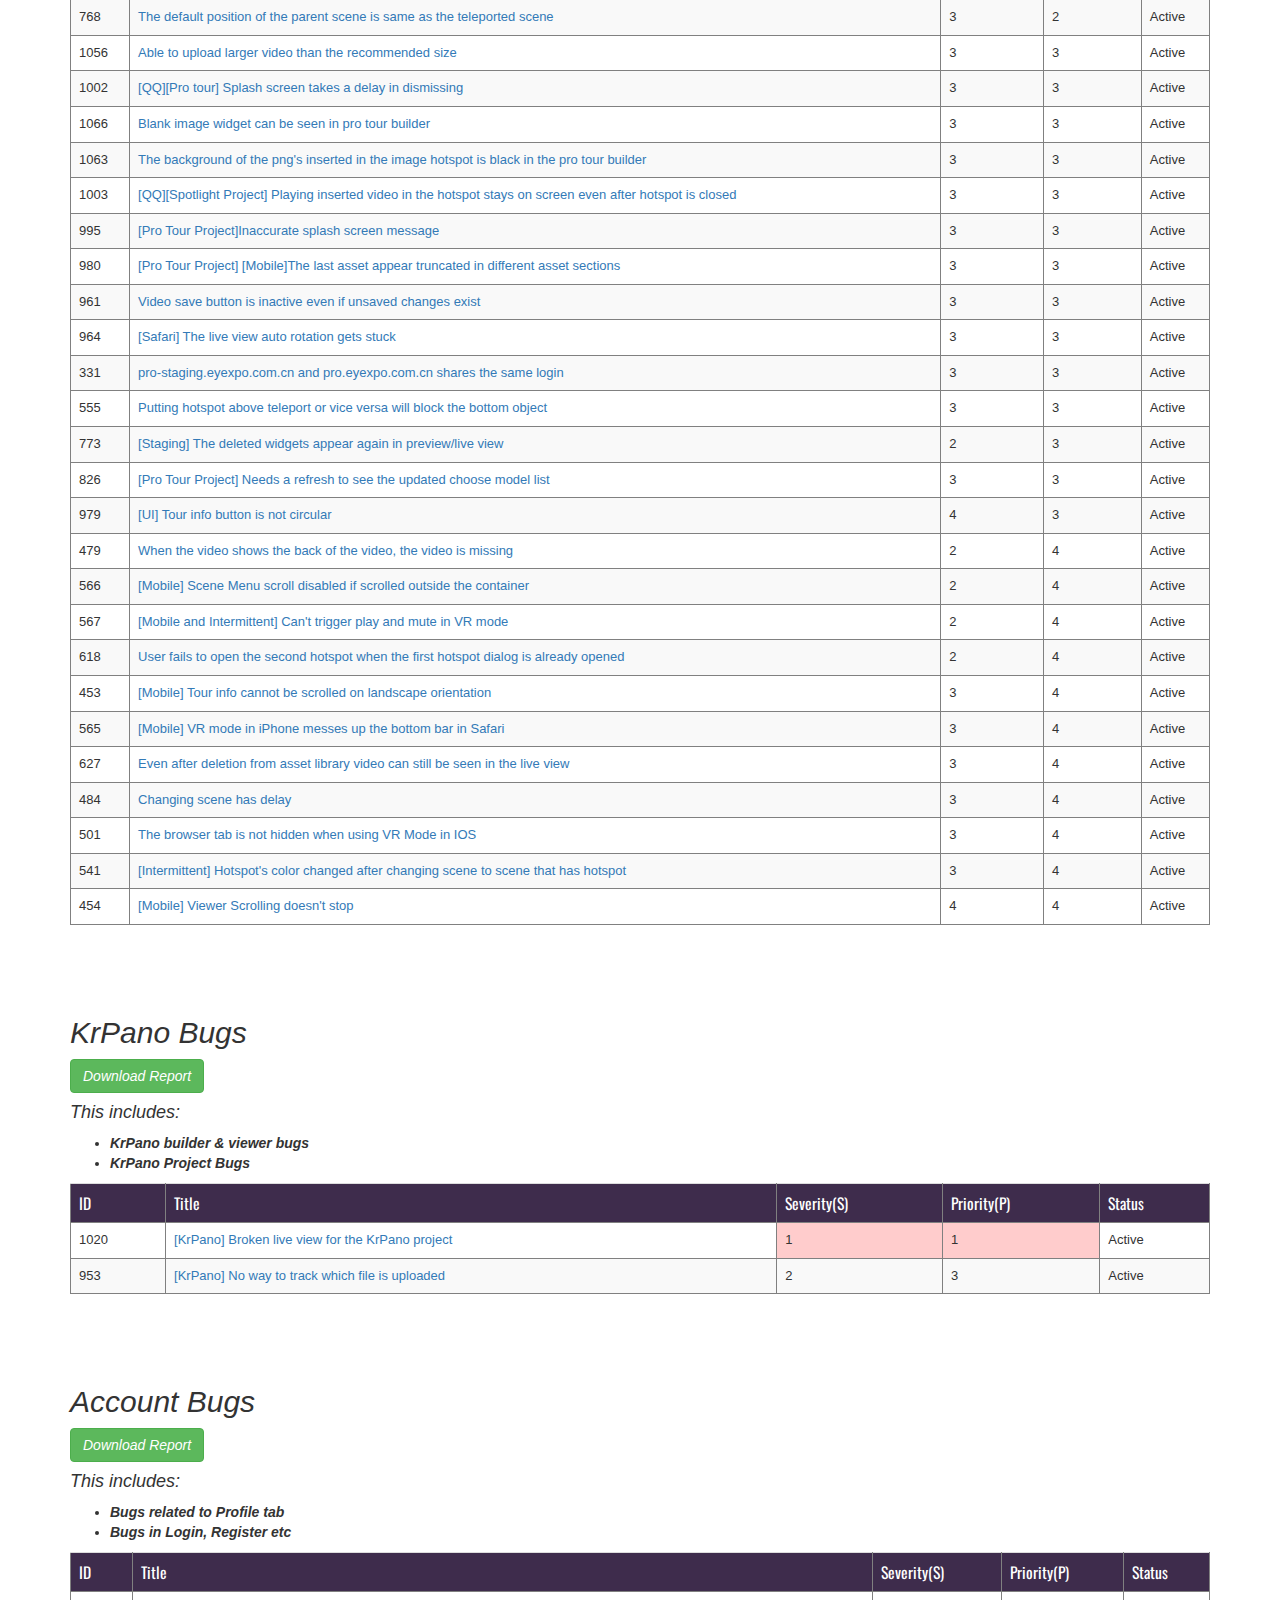
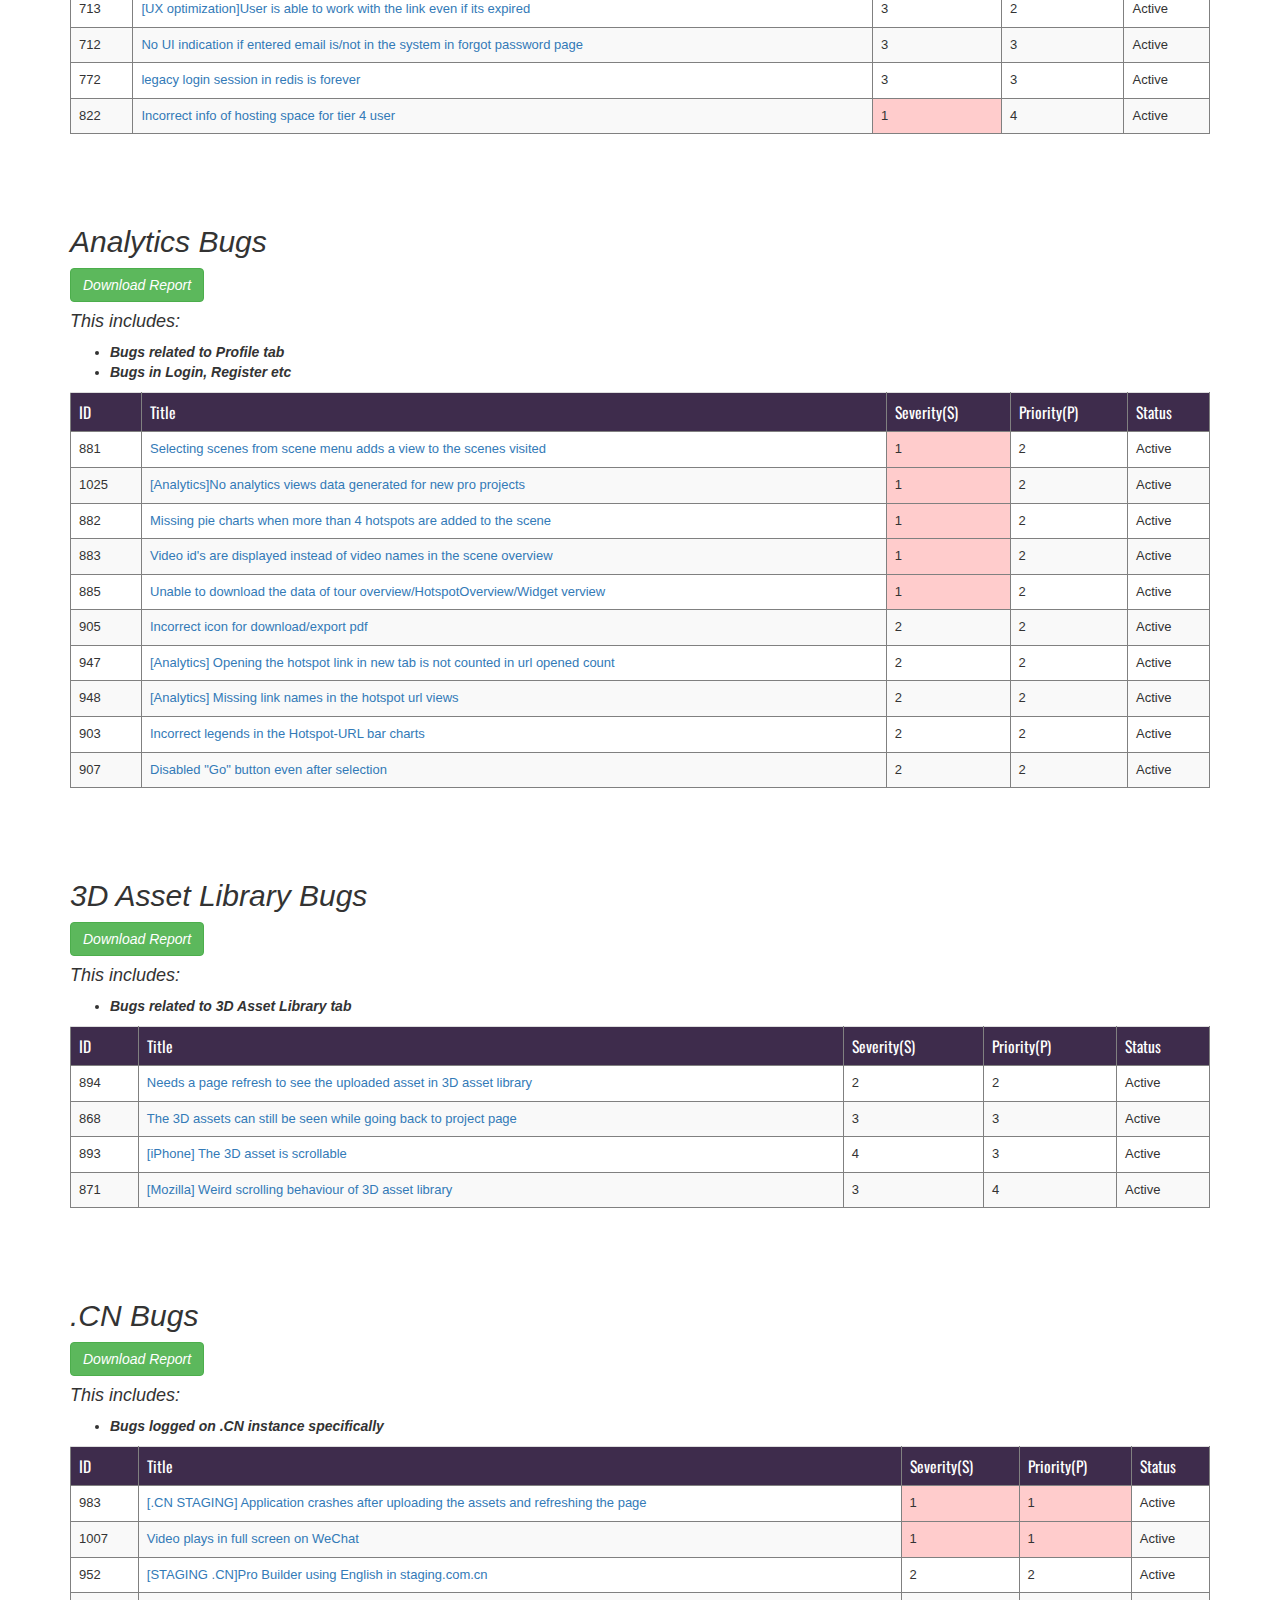
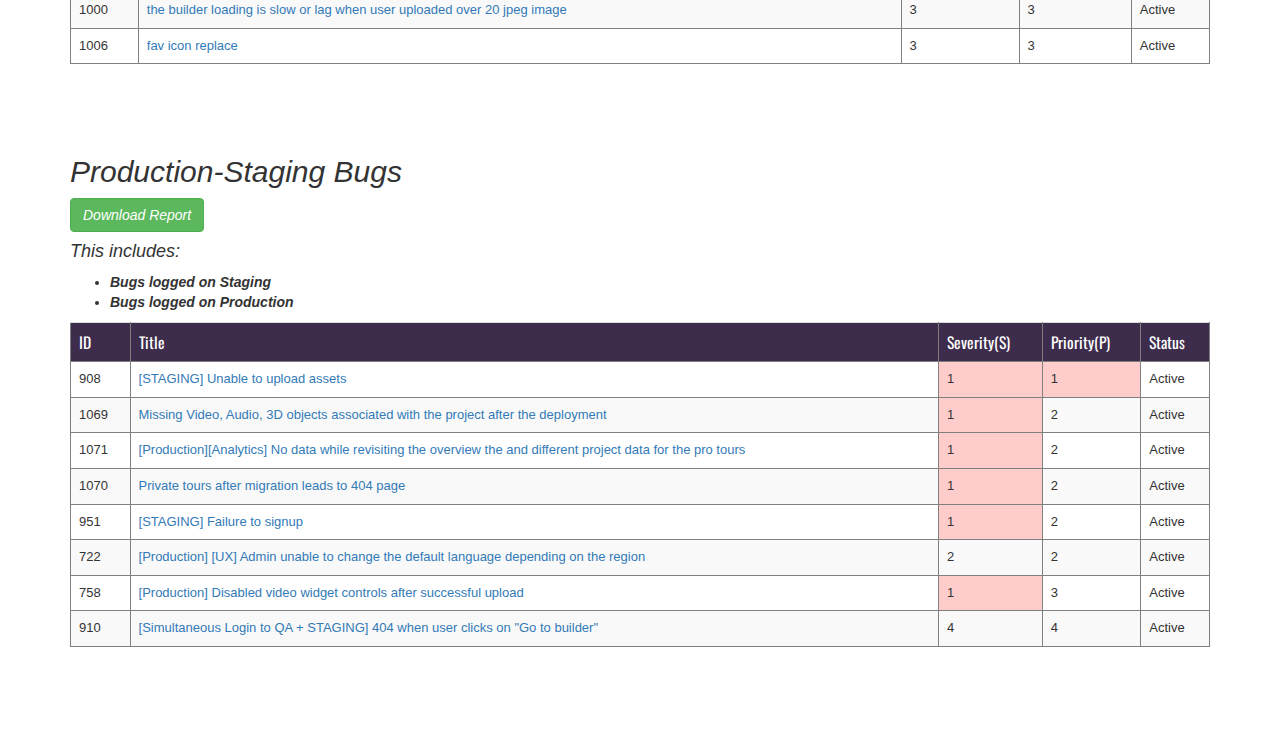
==== commit 47555ad9: "Update index.html" ====
--- a/index.html
+++ b/index.html
@@ -992,14 +992,6 @@
         <td  ><nobr>Active</nobr></td>
         </tr>
 
-        <tr valign='top'>
-            <td  ><nobr>975</nobr></td>
-            <td  ><nobr><a href='https://pms.eyexpo.co/index.php?m=bug&f=view&bugID=975' > [3D asset library ] The recently uploaded 3D assets appears at the end of the list</a>
-            </nobr></td>
-            <td  ><nobr>3</nobr></td>
-            <td  ><nobr>3</nobr></td>
-            <td  ><nobr>Active</nobr></td>
-            </tr>
             
         <tr valign='top'>
         <td  ><nobr>893</nobr></td>
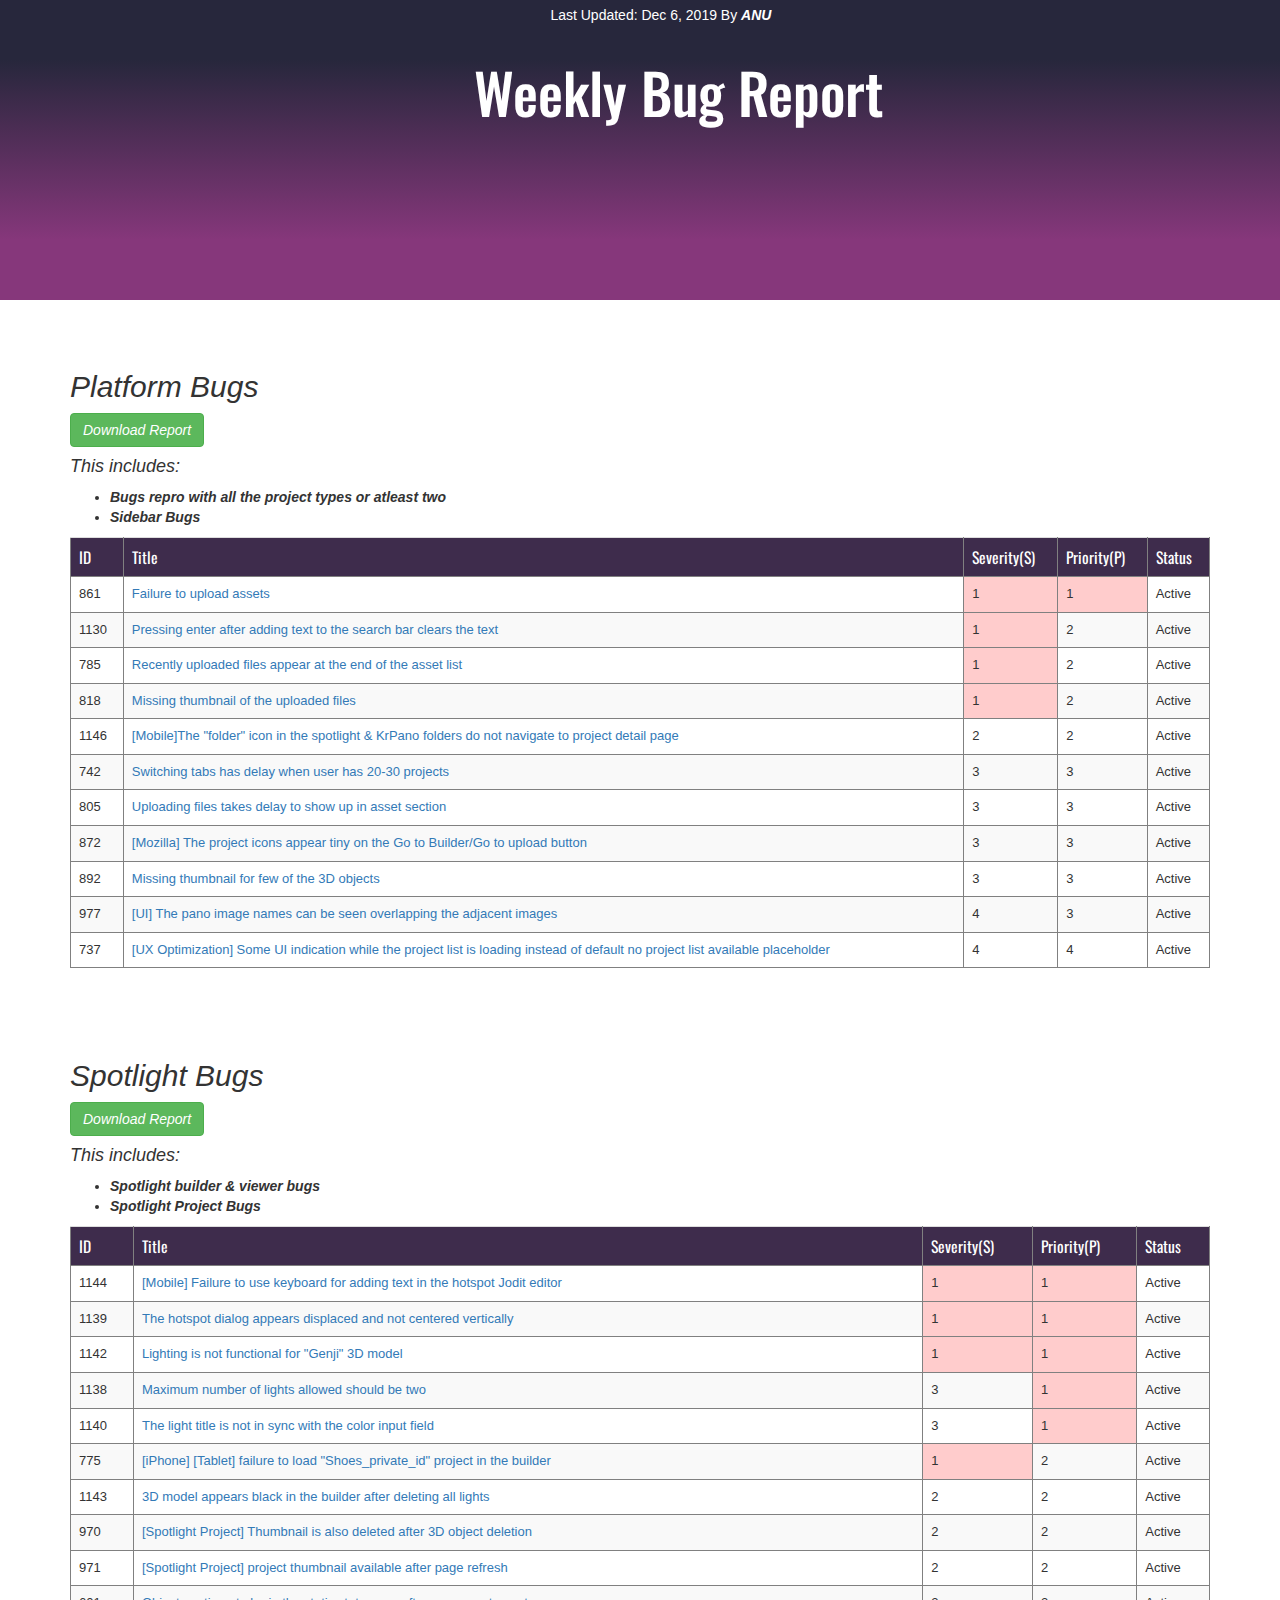
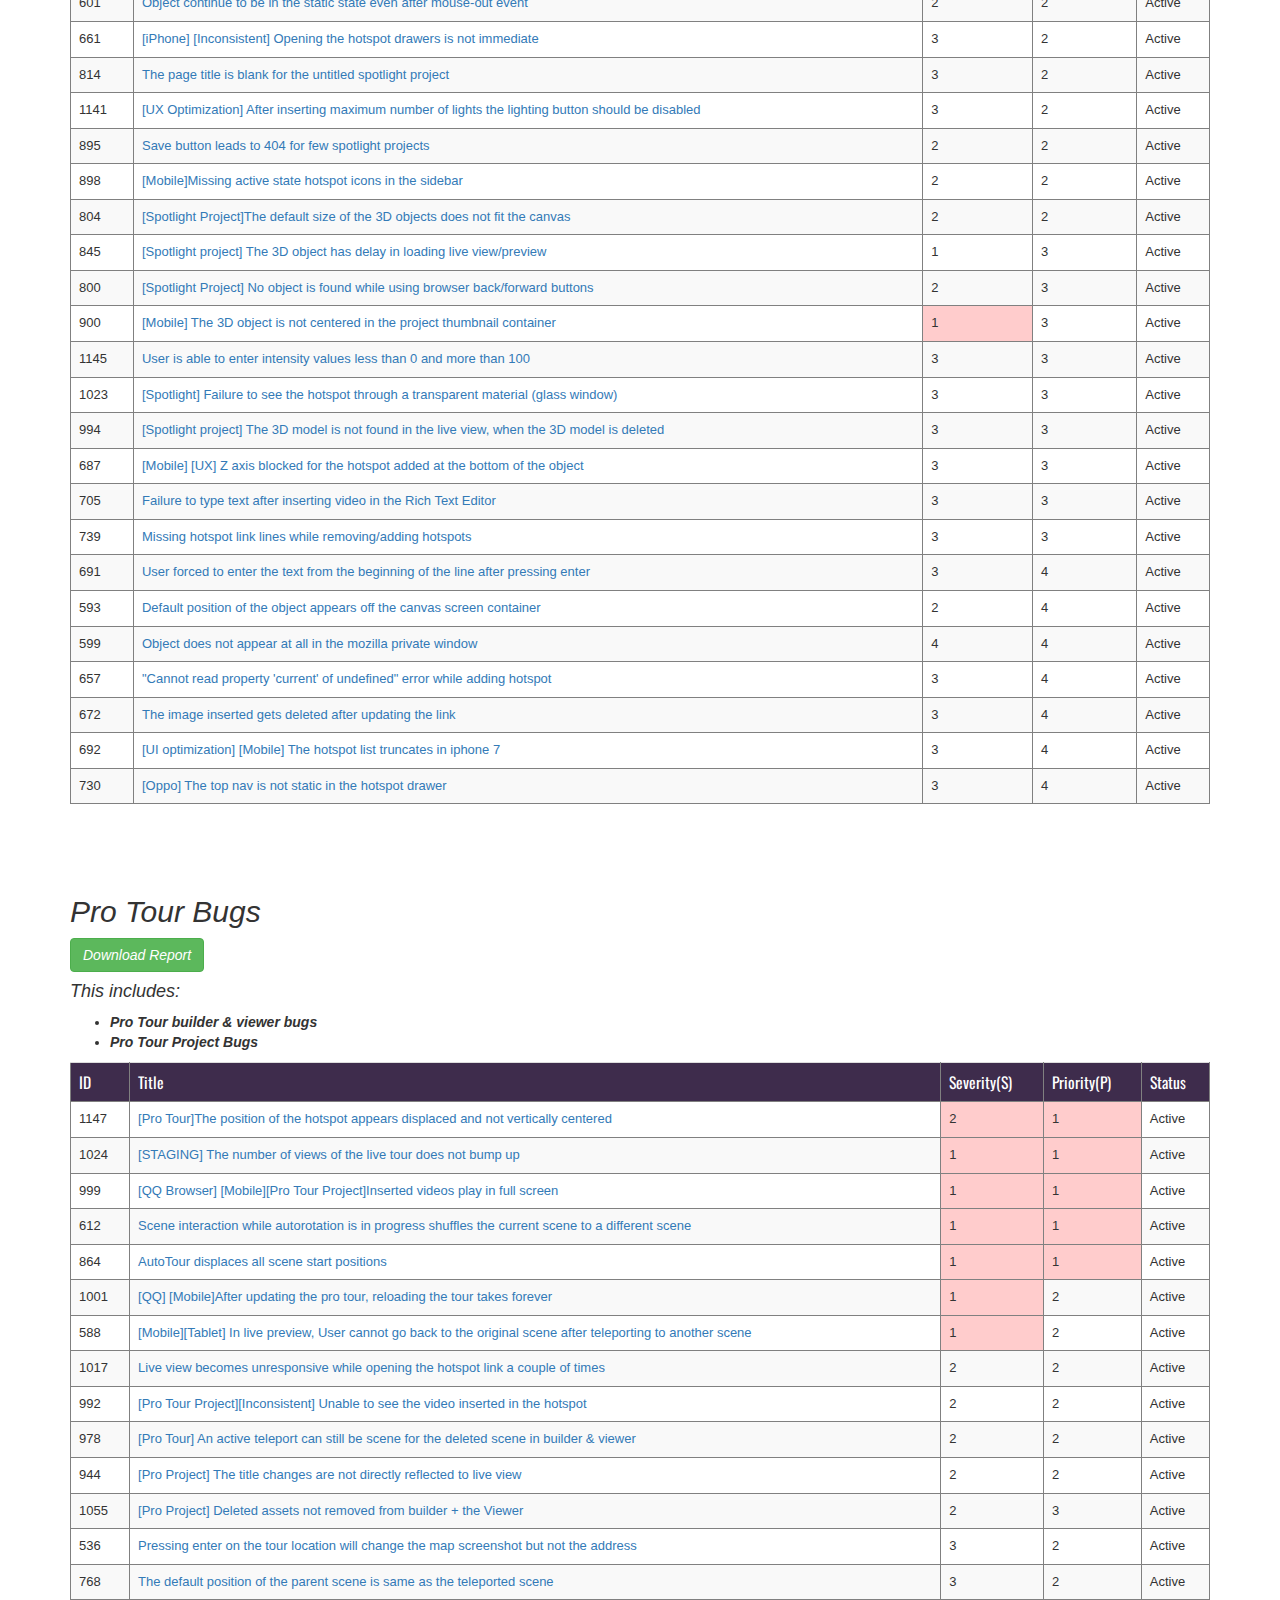
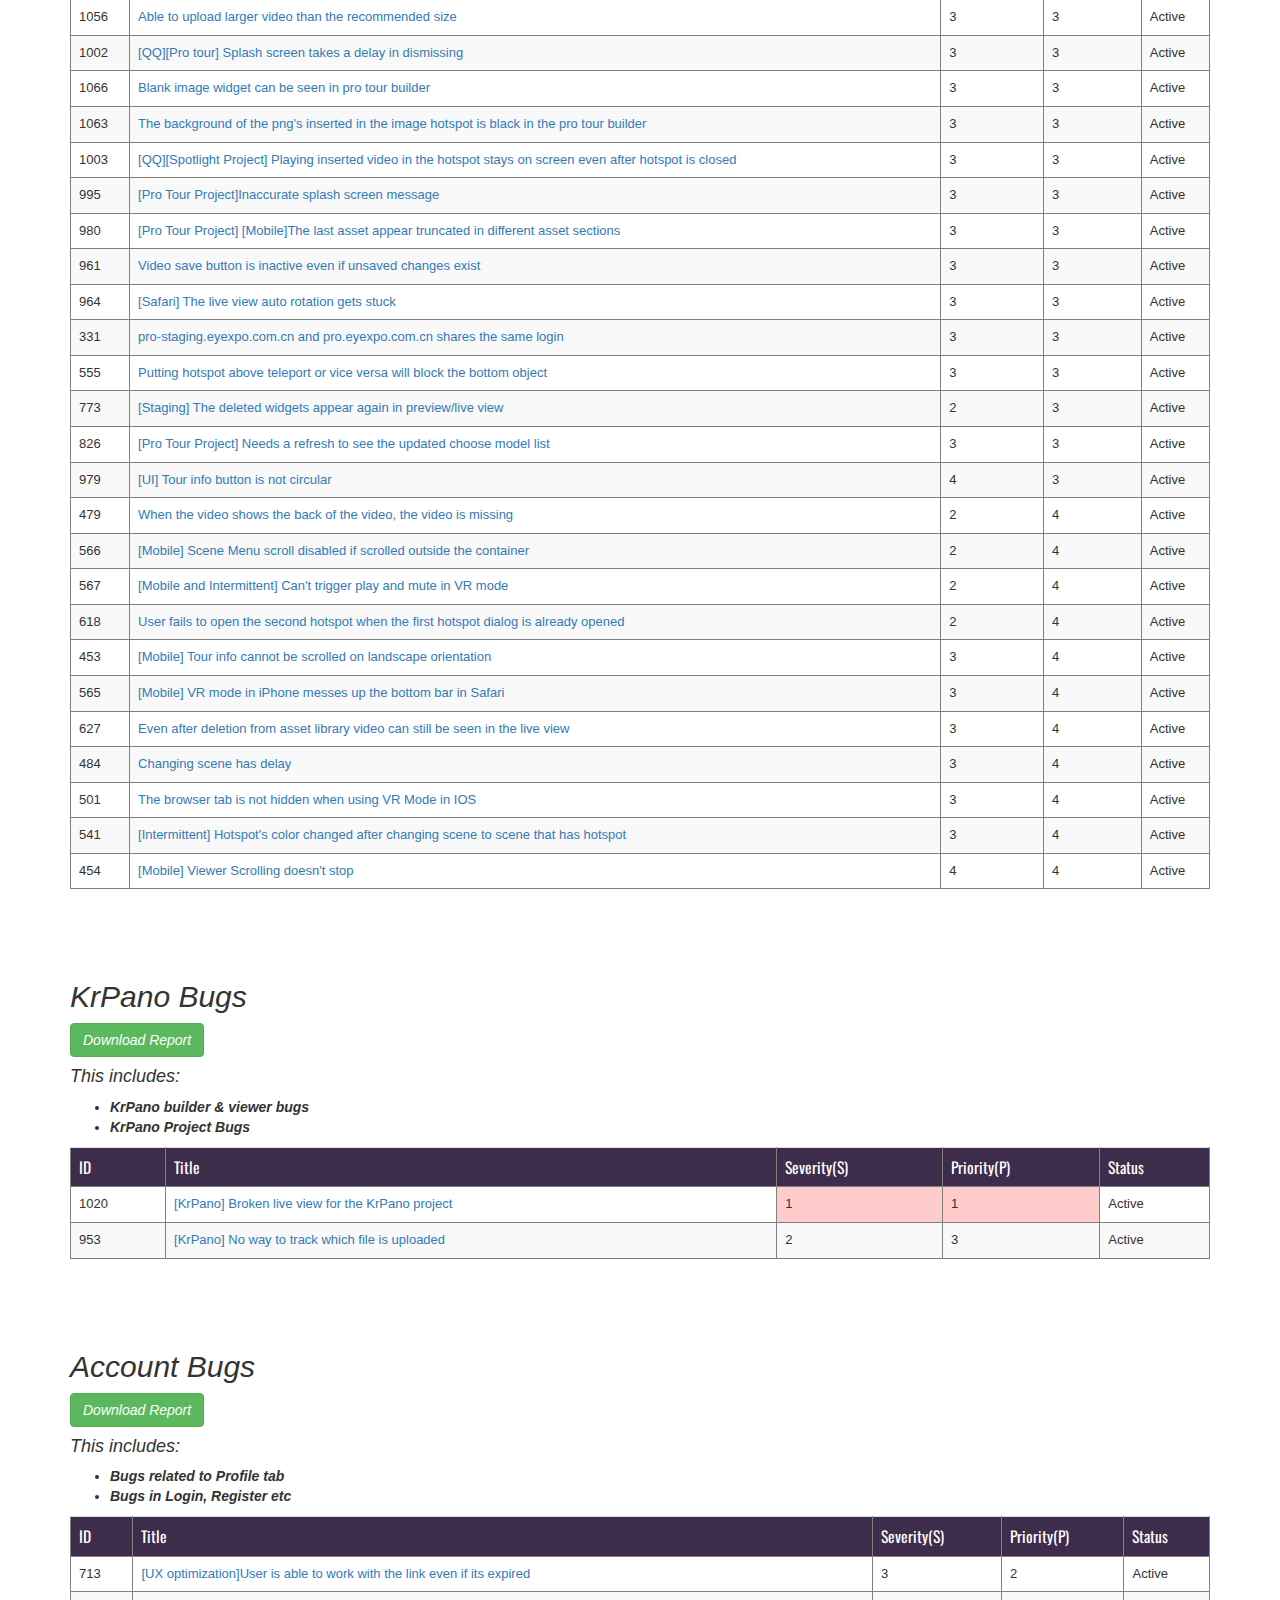
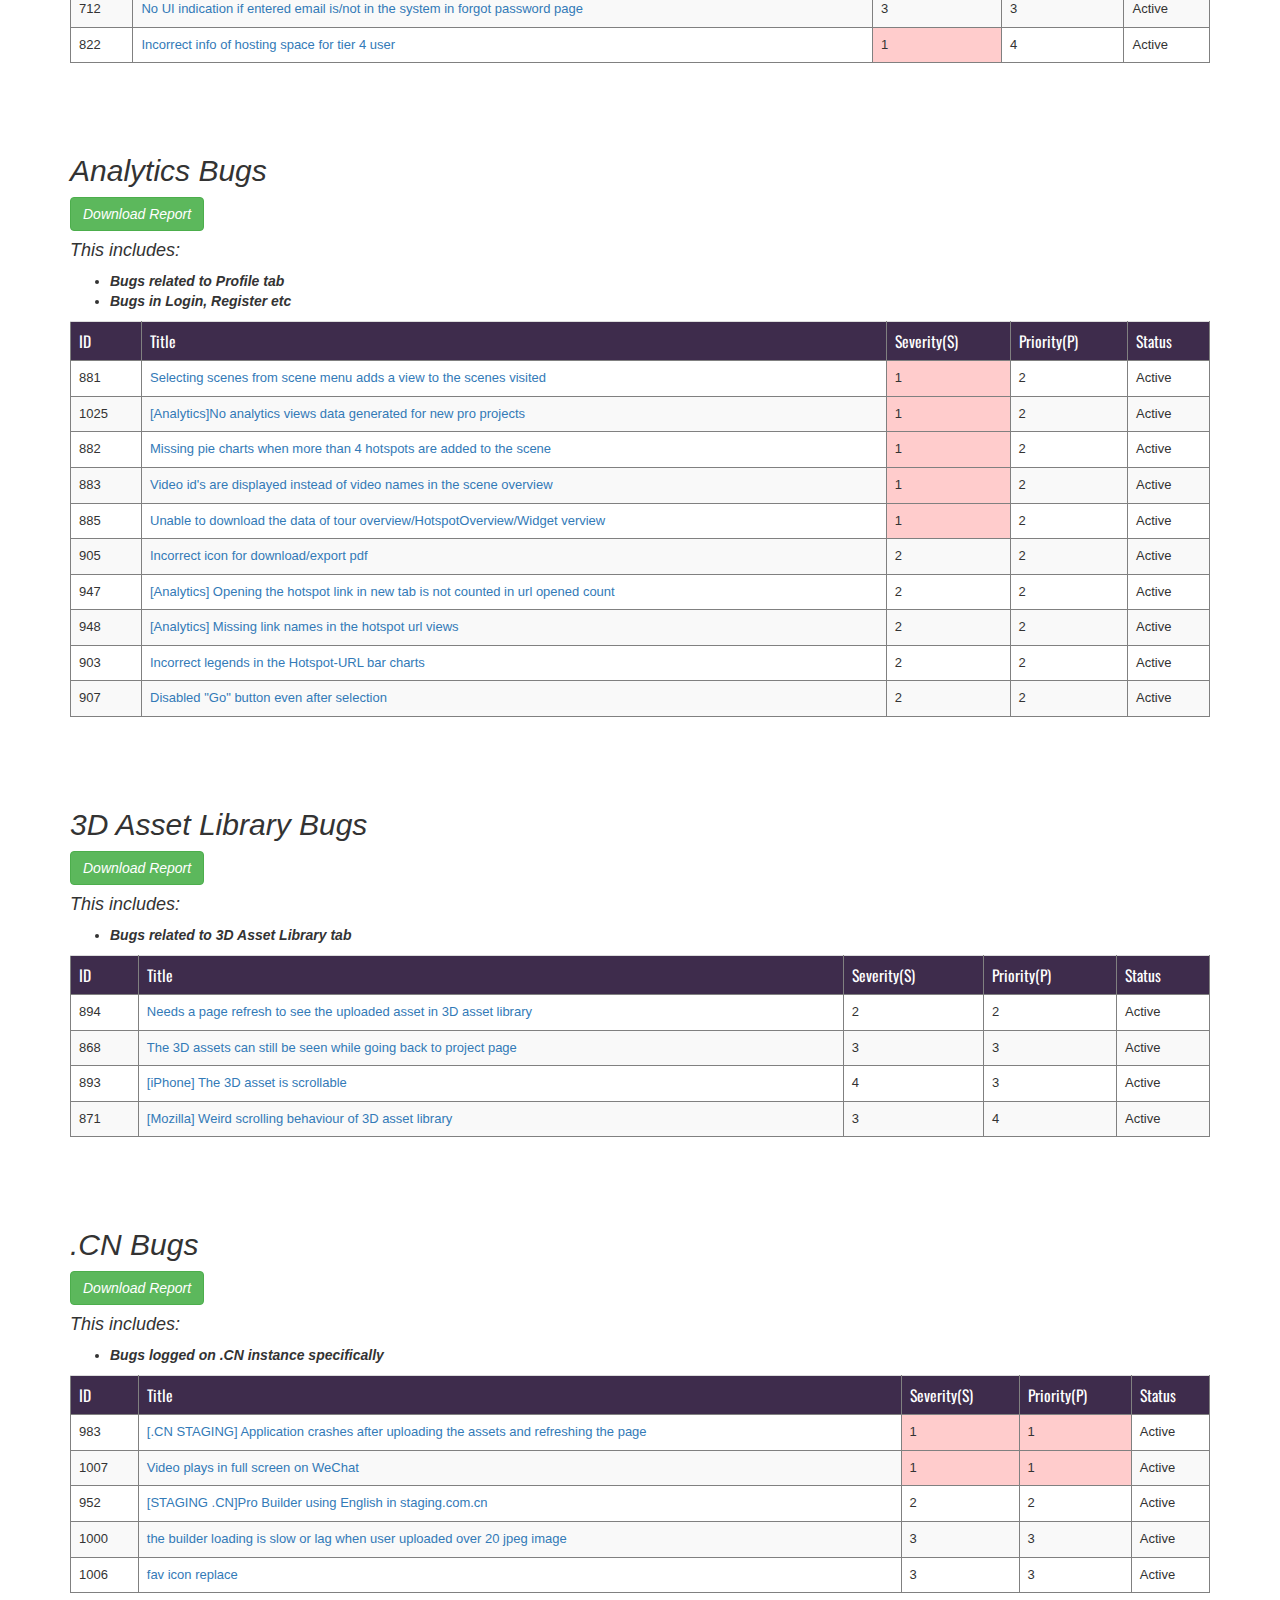
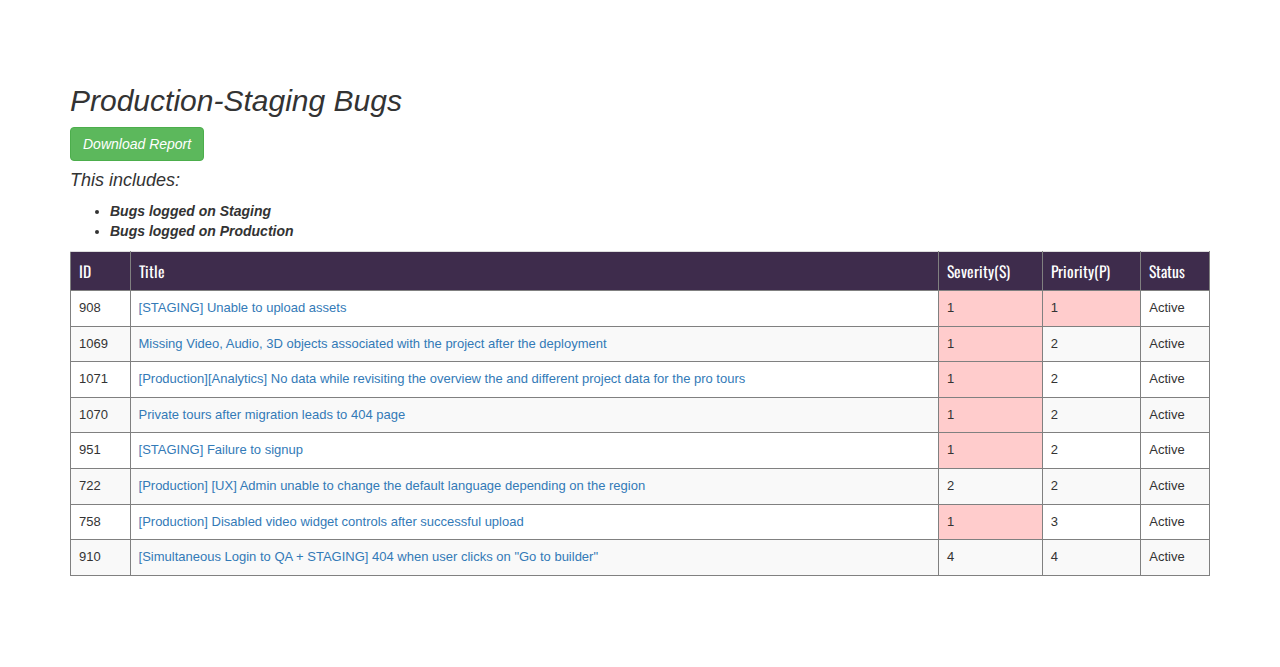
==== commit f08f439d: "Update index.html" ====
--- a/index.html
+++ b/index.html
@@ -350,14 +350,6 @@
       </tr>
 
       <tr valign='top'>
-        <td  ><nobr>760</nobr></td>
-        <td  ><nobr><a href='https://pms.eyexpo.co/index.php?m=bug&f=view&bugID=760' >The "Choose window" in the Spotlight project detail page shows a weird selection behaviour</a>
-        </nobr></td>
-        <td  ><nobr>3</nobr></td>
-        <td  ><nobr>3</nobr></td>
-        <td  ><nobr>Active </nobr></td>
-        </tr>
-      <tr valign='top'>
       <td  ><nobr>705</nobr></td>
       <td  ><nobr><a href='https://pms.eyexpo.co/index.php?m=bug&f=view&bugID=705' >Failure to type text after inserting video in the Rich Text Editor</a>
       </nobr></td>
@@ -843,15 +835,7 @@
     <td  ><nobr>Active</nobr></td>
     </tr>
  
-        
-    <tr valign='top'>
-    <td  ><nobr>772</nobr></td>
-    <td  ><nobr><a href='https://pms.eyexpo.co/index.php?m=bug&f=view&bugID=772' >legacy login session in redis is forever  </a>
-    </nobr></td>
-    <td  ><nobr>3</nobr></td>
-    <td  ><nobr>3</nobr></td>
-    <td  ><nobr>Active</nobr></td>
-    </tr>
+
     
     <tr valign='top'>
     <td  ><nobr>822</nobr></td>
@@ -1106,8 +1090,7 @@
         </tr>
       <tr valign='top'>
         <td  ><nobr>1071</nobr></td>
-        <td  ><nobr><a href='https://p
-            ms.eyexpo.co/index.php?m=bug&f=view&bugID=1071' >	 [Production][Analytics] No data while revisiting the overview the and different project data for the pro tours</a>
+        <td  ><nobr><a href='https://pms.eyexpo.co/index.php?m=bug&f=view&bugID=1071' >	 [Production][Analytics] No data while revisiting the overview the and different project data for the pro tours</a>
         </nobr></td>
         <td  class='red' ><nobr>1</nobr></td>
         <td><nobr>2</nobr></td>
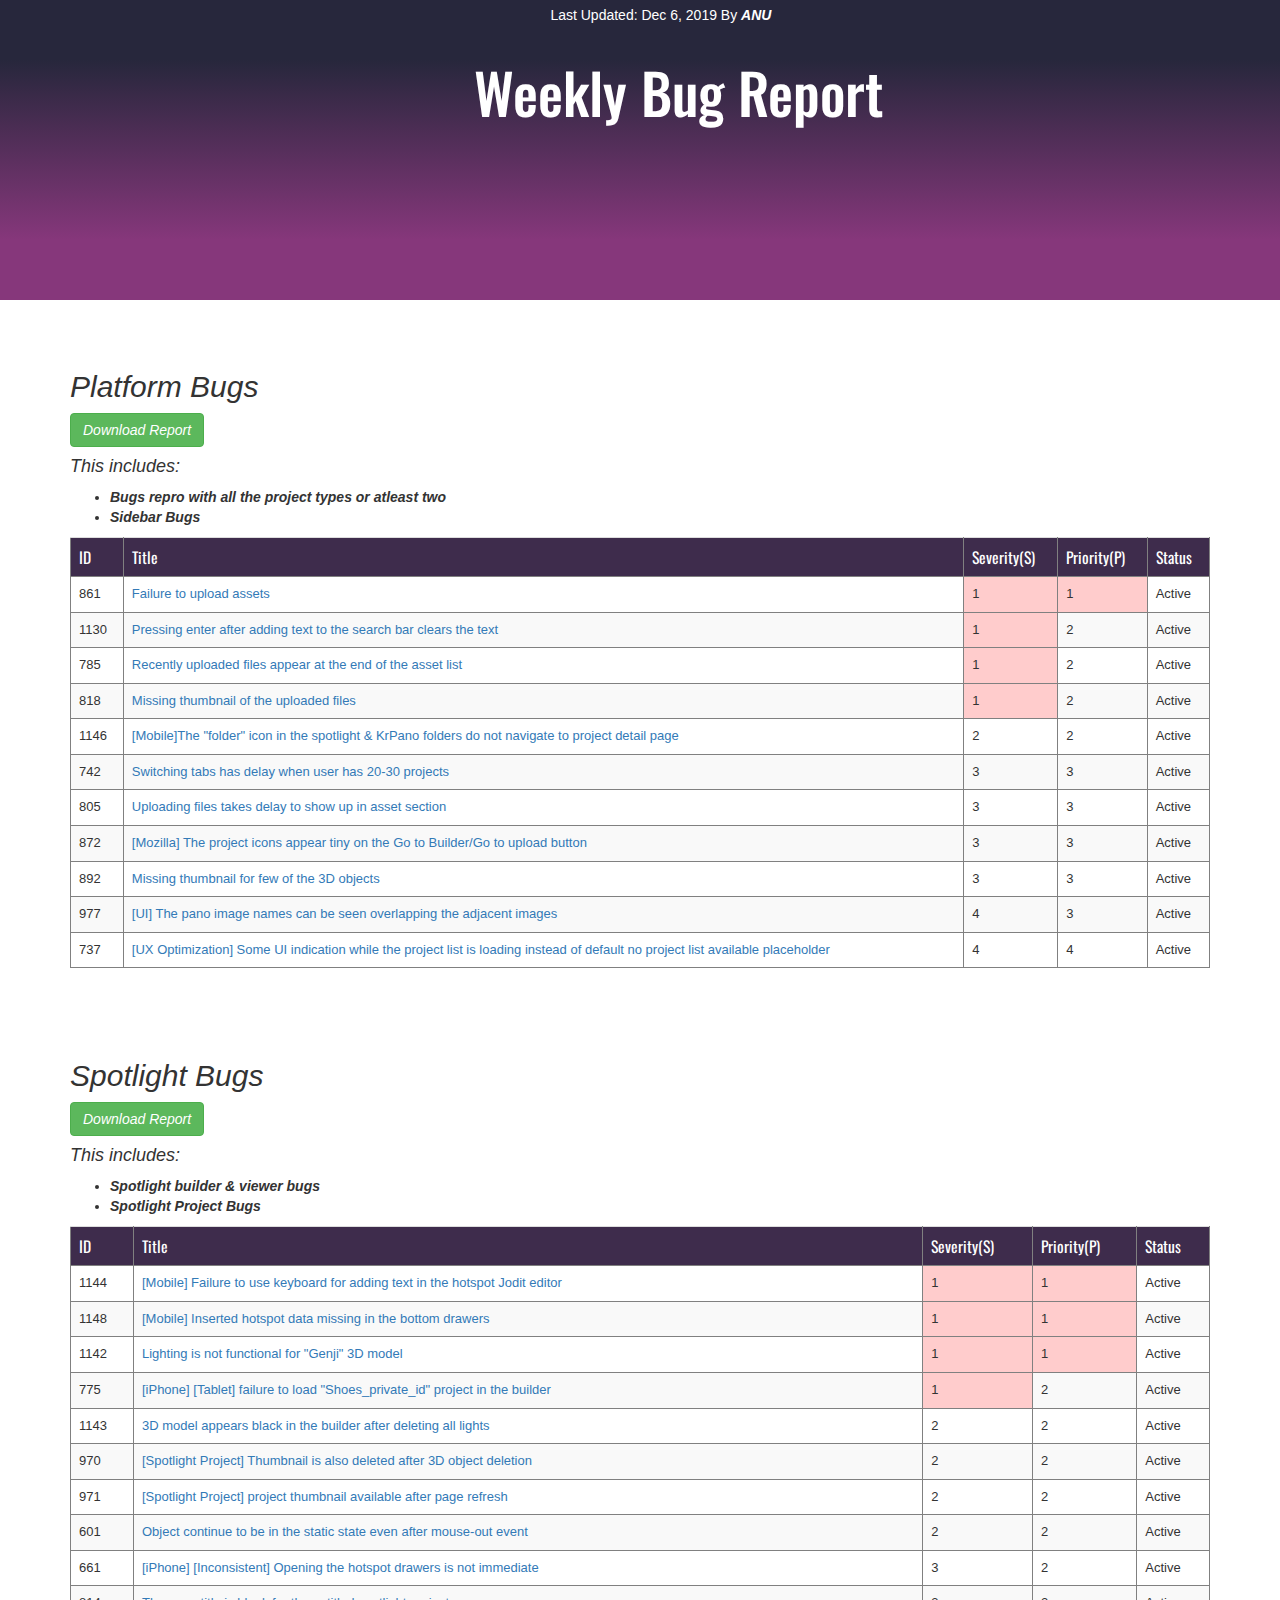
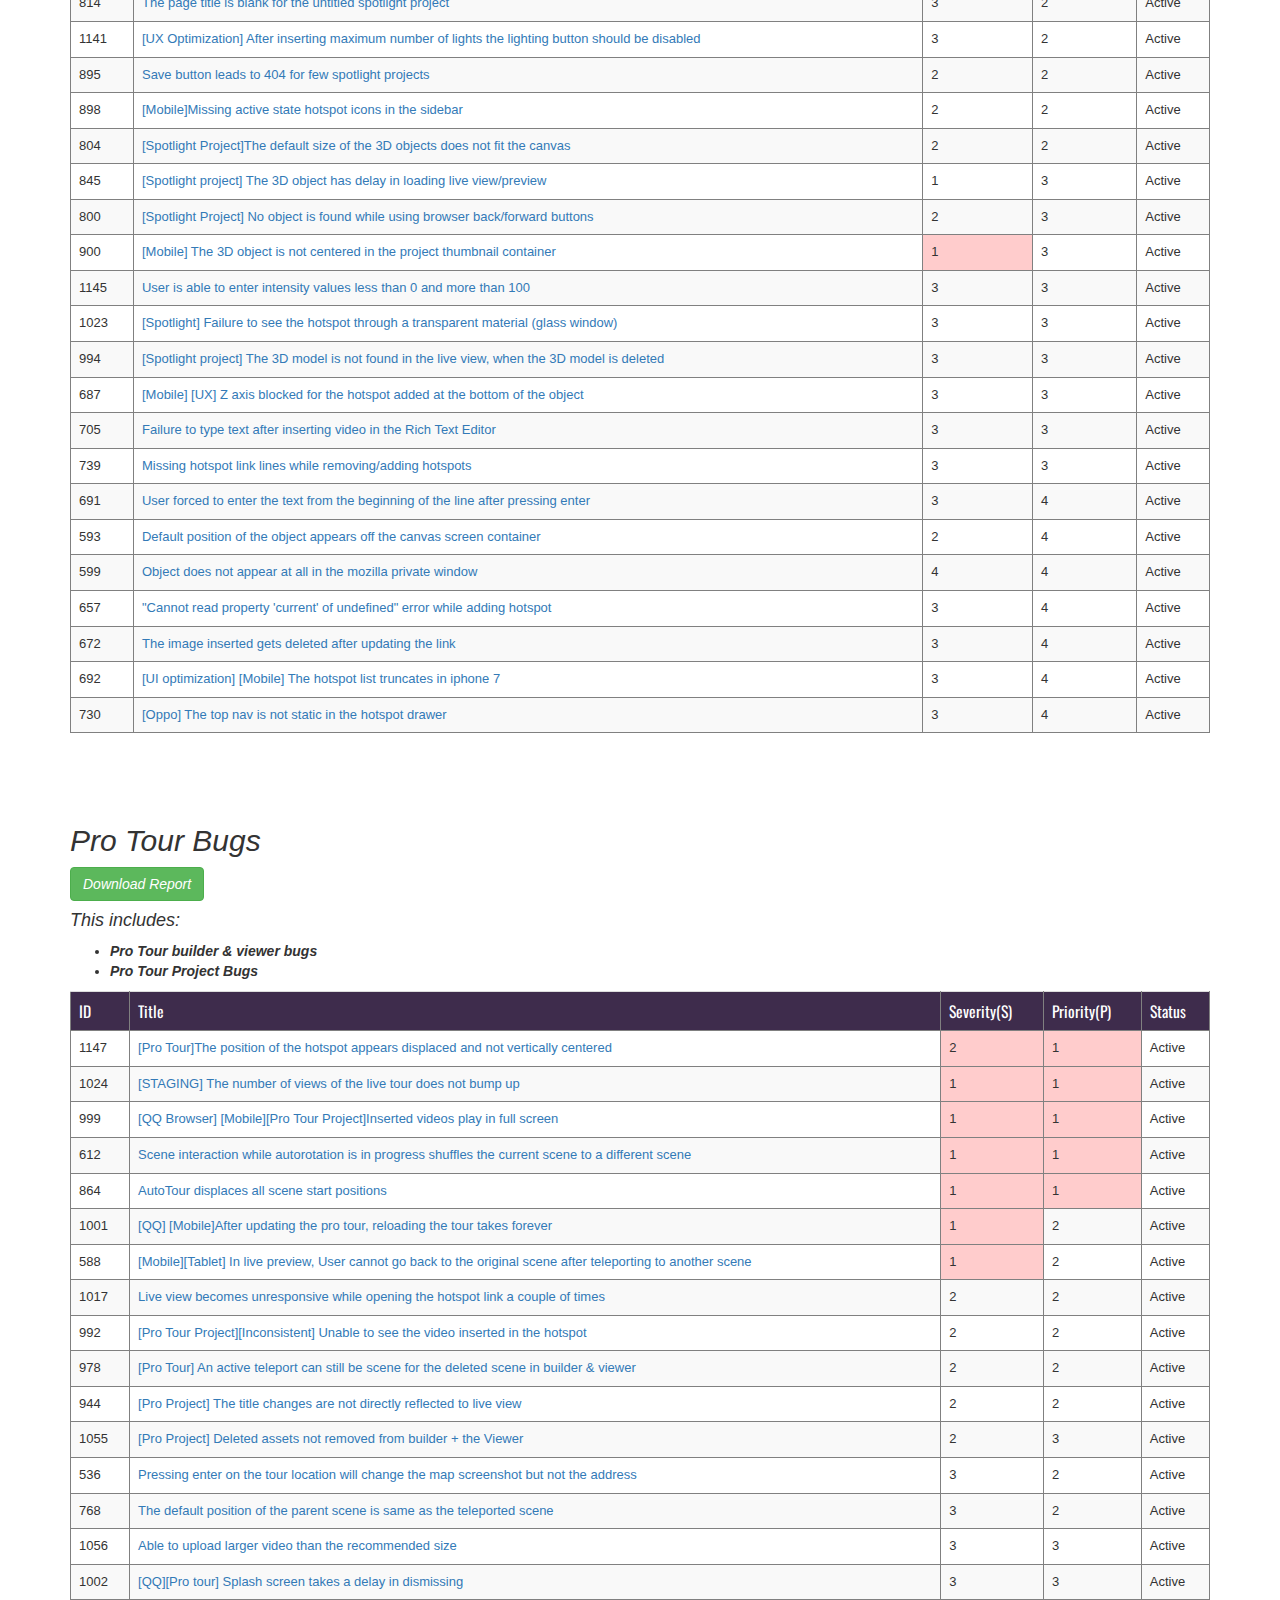
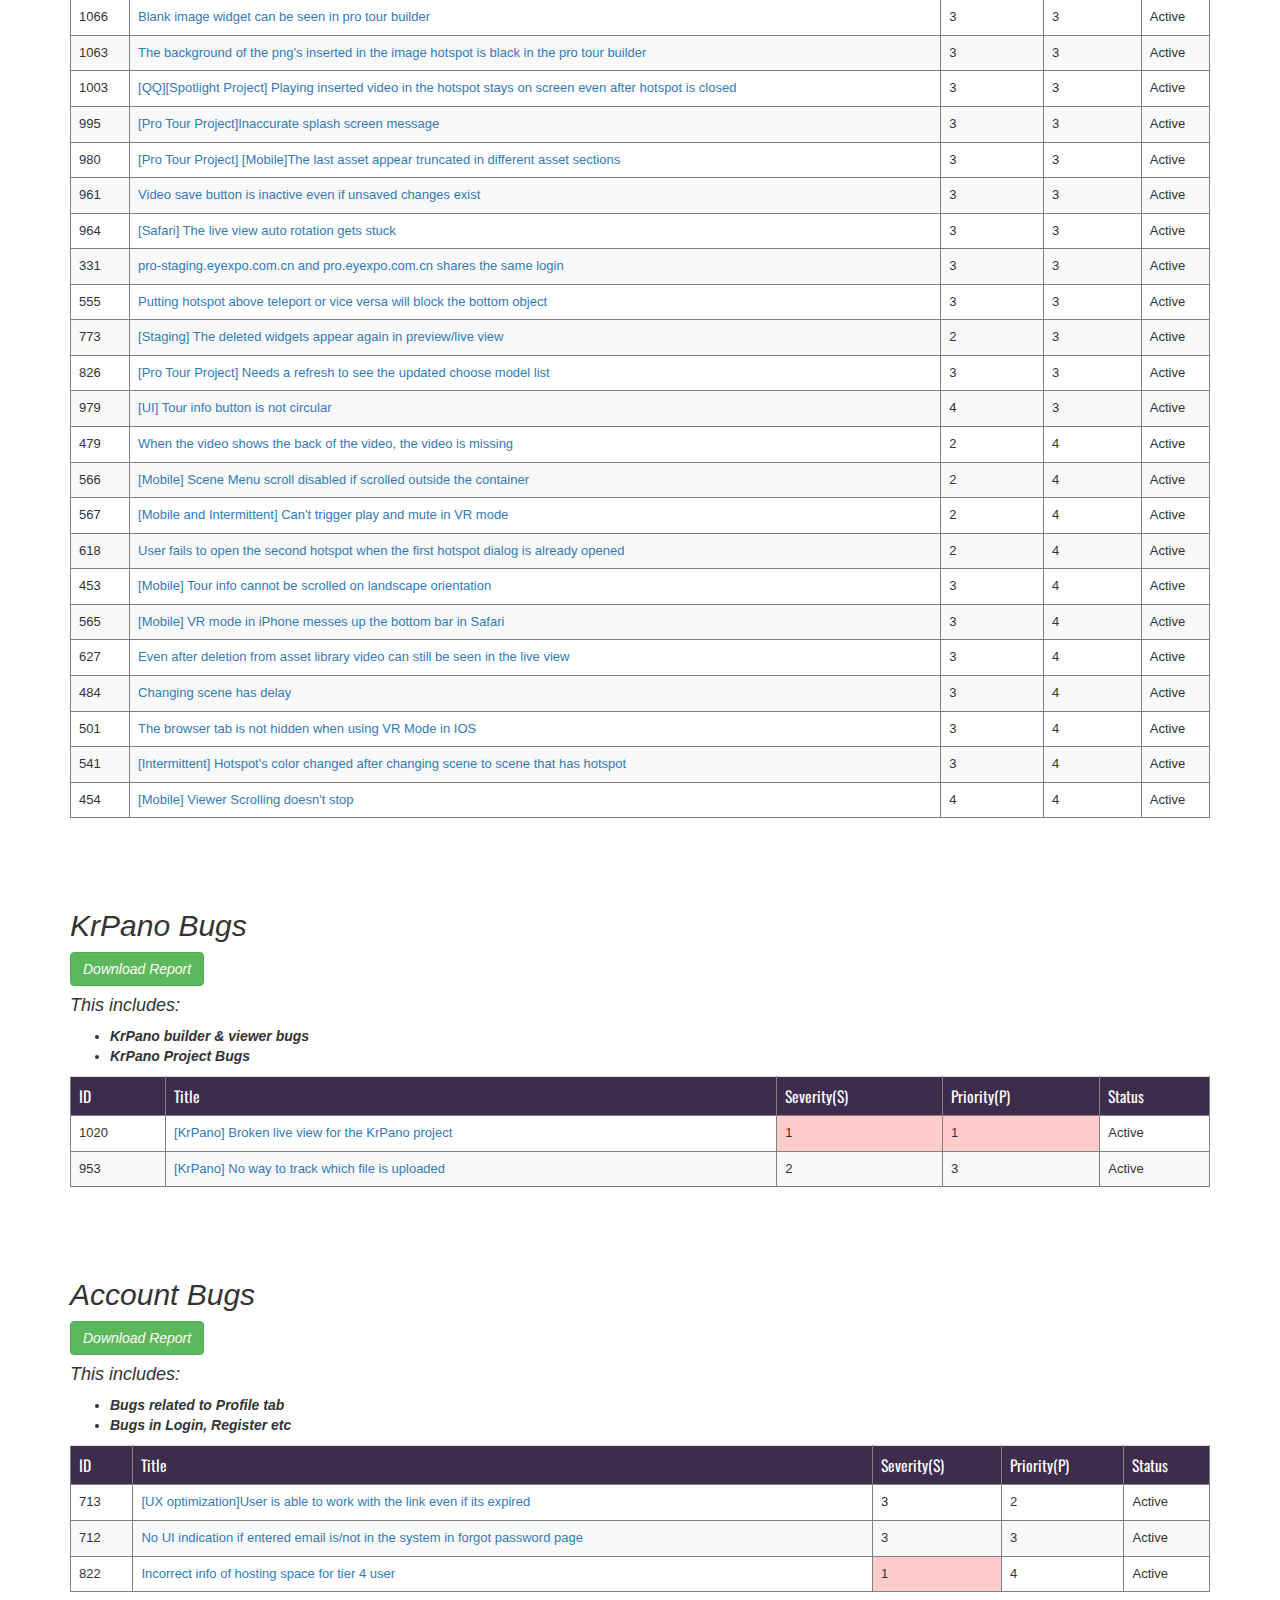
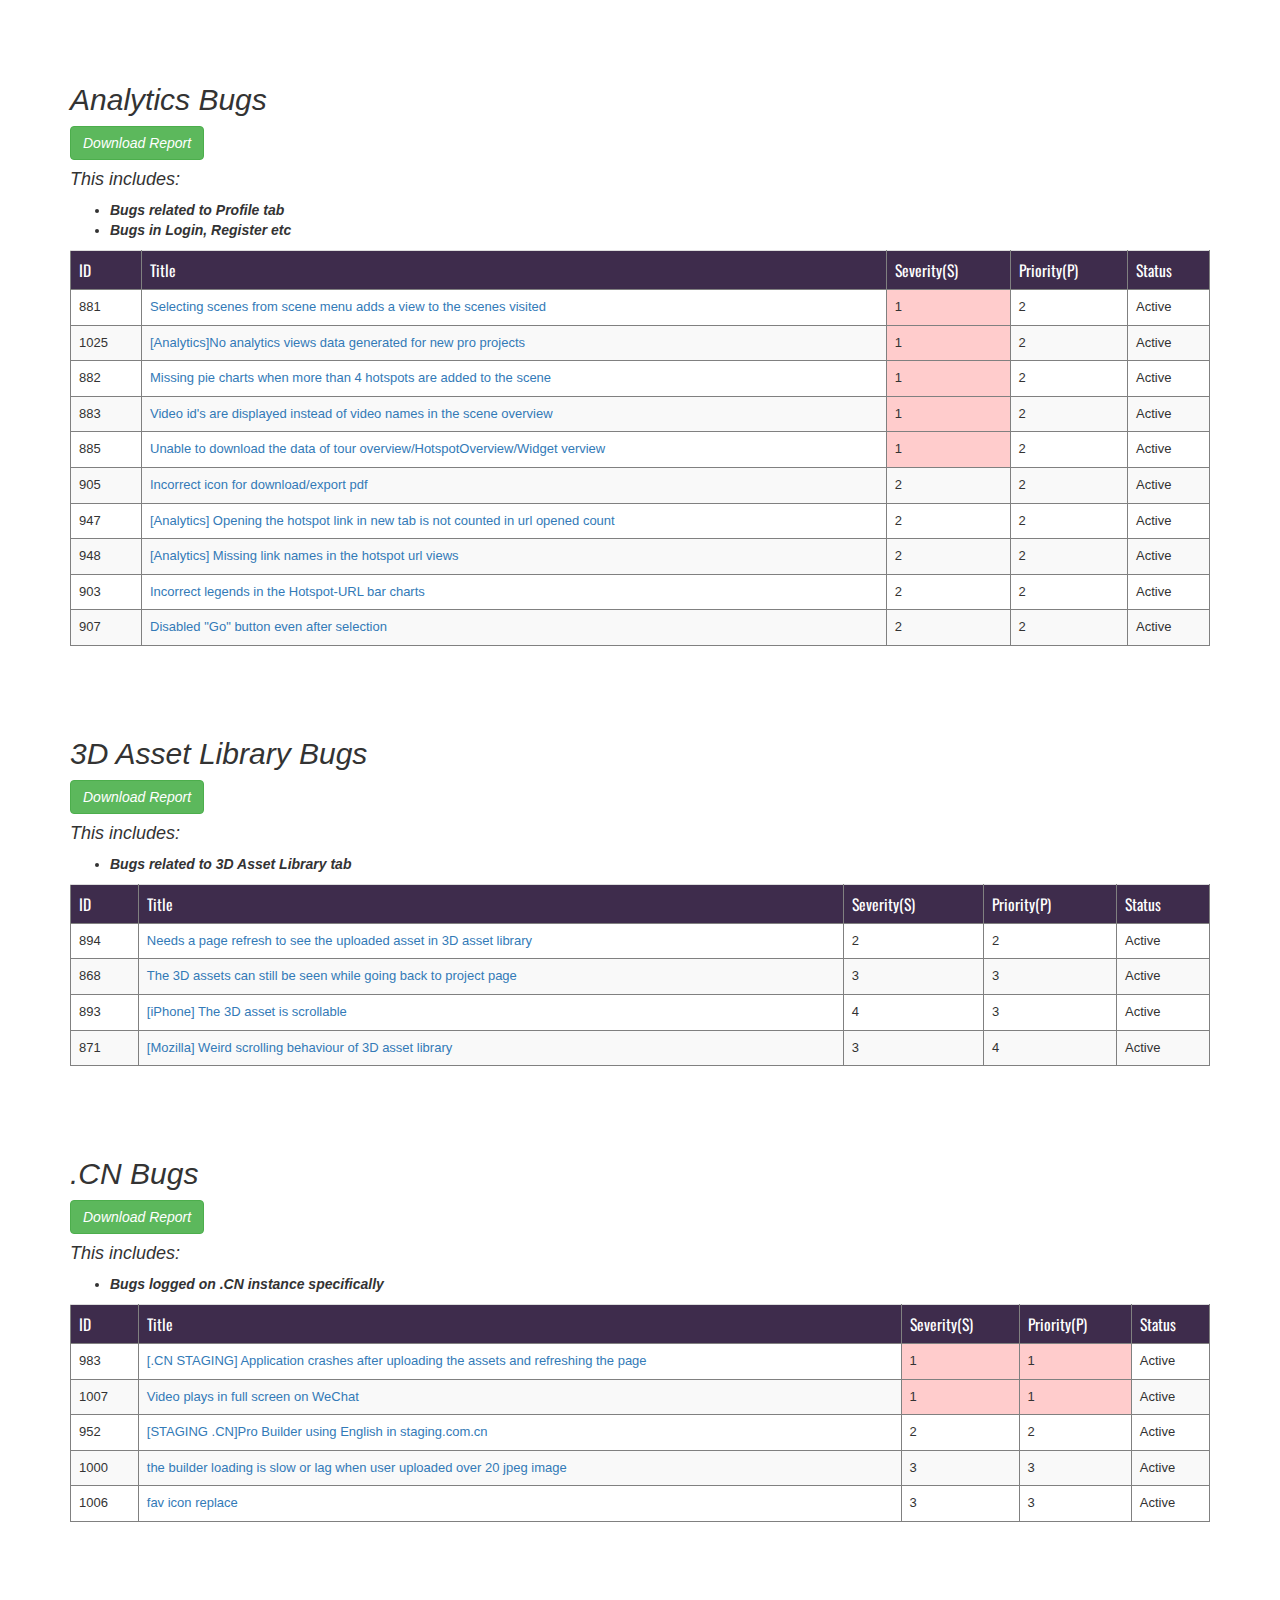
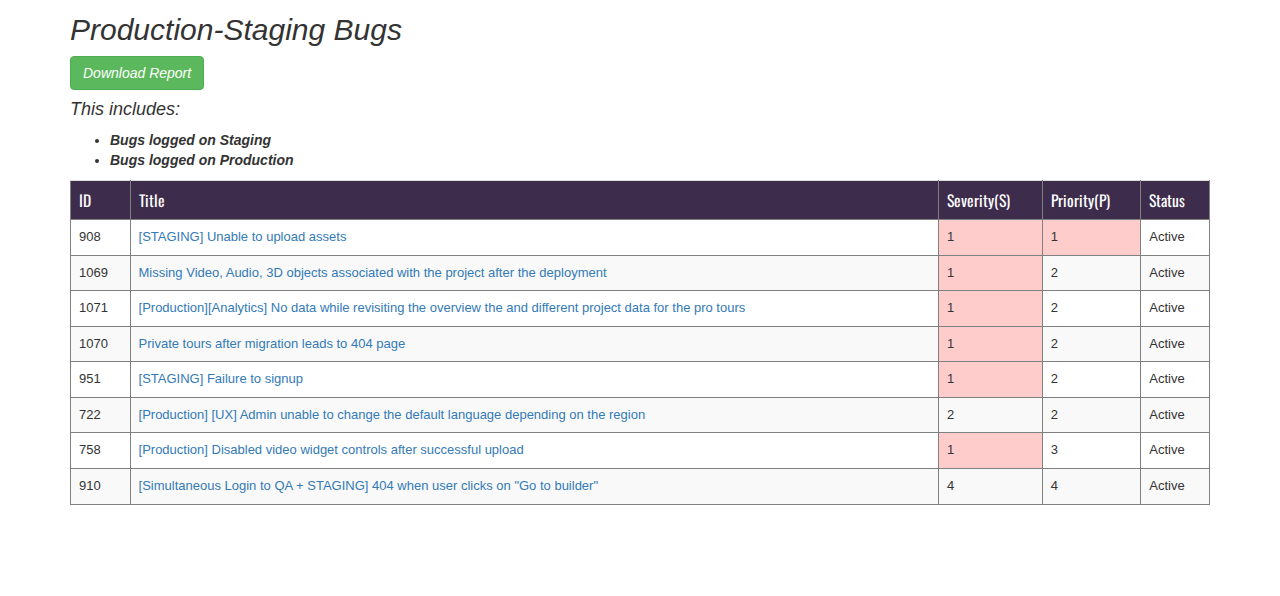
==== commit 5fb8dcc7: "Update index.html" ====
--- a/index.html
+++ b/index.html
@@ -163,15 +163,16 @@
       <td  class='red'><nobr>1</nobr></td>
         <td  ><nobr>Active</nobr></td>
       </tr>
-      
-        <tr valign='top'>
-      <td  ><nobr>1139</nobr></td>
-      <td  ><nobr><a href='https://pms.eyexpo.co/index.php?m=bug&f=view&bugID=1139'>The hotspot dialog appears displaced and not centered vertically</a>
+              <tr valign='top'>
+      <td  ><nobr>1148</nobr></td>
+      <td  ><nobr><a href='https://pms.eyexpo.co/index.php?m=bug&f=view&bugID=1148'>  [Mobile] Inserted hotspot data missing in the bottom drawers </a>
       </nobr></td>
       <td  class='red'><nobr>1</nobr></td>
       <td  class='red'><nobr>1</nobr></td>
         <td  ><nobr>Active</nobr></td>
       </tr>
+      
+      
                <tr valign='top'>
       <td  ><nobr>1142</nobr></td>
       <td  ><nobr><a href='https://pms.eyexpo.co/index.php?m=bug&f=view&bugID=1142'>Lighting is not functional for "Genji" 3D model</a>
@@ -181,24 +182,7 @@
         <td  ><nobr>Active</nobr></td>
       </tr>
           
-    <tr valign='top'>
-      <td  ><nobr>1138</nobr></td>
-      <td  ><nobr><a href='https://pms.eyexpo.co/index.php?m=bug&f=view&bugID=1138' >Maximum number of lights allowed should be two</a>
-      </nobr></td>
-      <td><nobr>3</nobr></td>
-     <td  class='red'><nobr>1</nobr></td>
-        <td  ><nobr>Active</nobr></td>
-      </tr>
-
-           
-    <tr valign='top'>
-      <td  ><nobr>1140</nobr></td>
-      <td  ><nobr><a href='https://pms.eyexpo.co/index.php?m=bug&f=view&bugID=1140'>The light title is not in sync with the color input field</a>
-      </nobr></td>
-      <td><nobr>3</nobr></td>
-     <td  class='red'><nobr>1</nobr></td>
-        <td  ><nobr>Active</nobr></td>
-      </tr>
+ 
      
           
     <tr valign='top'>
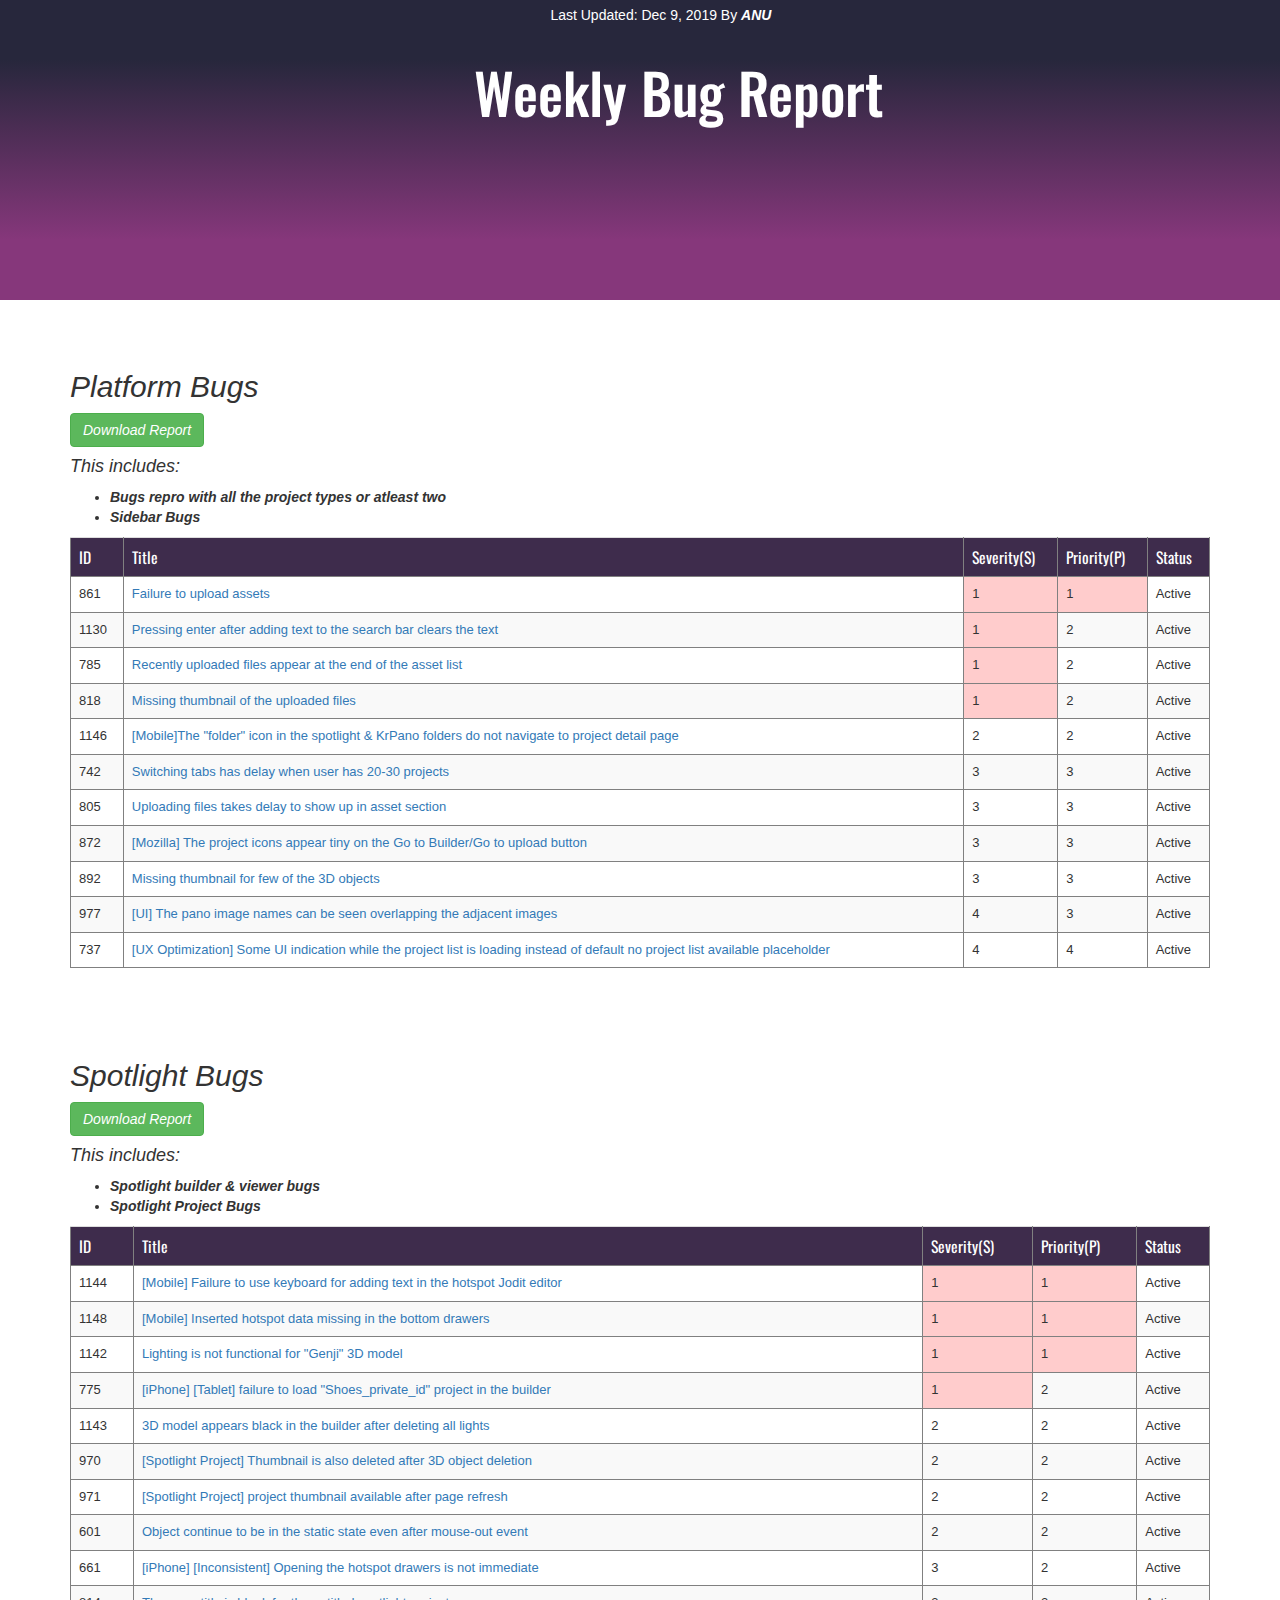
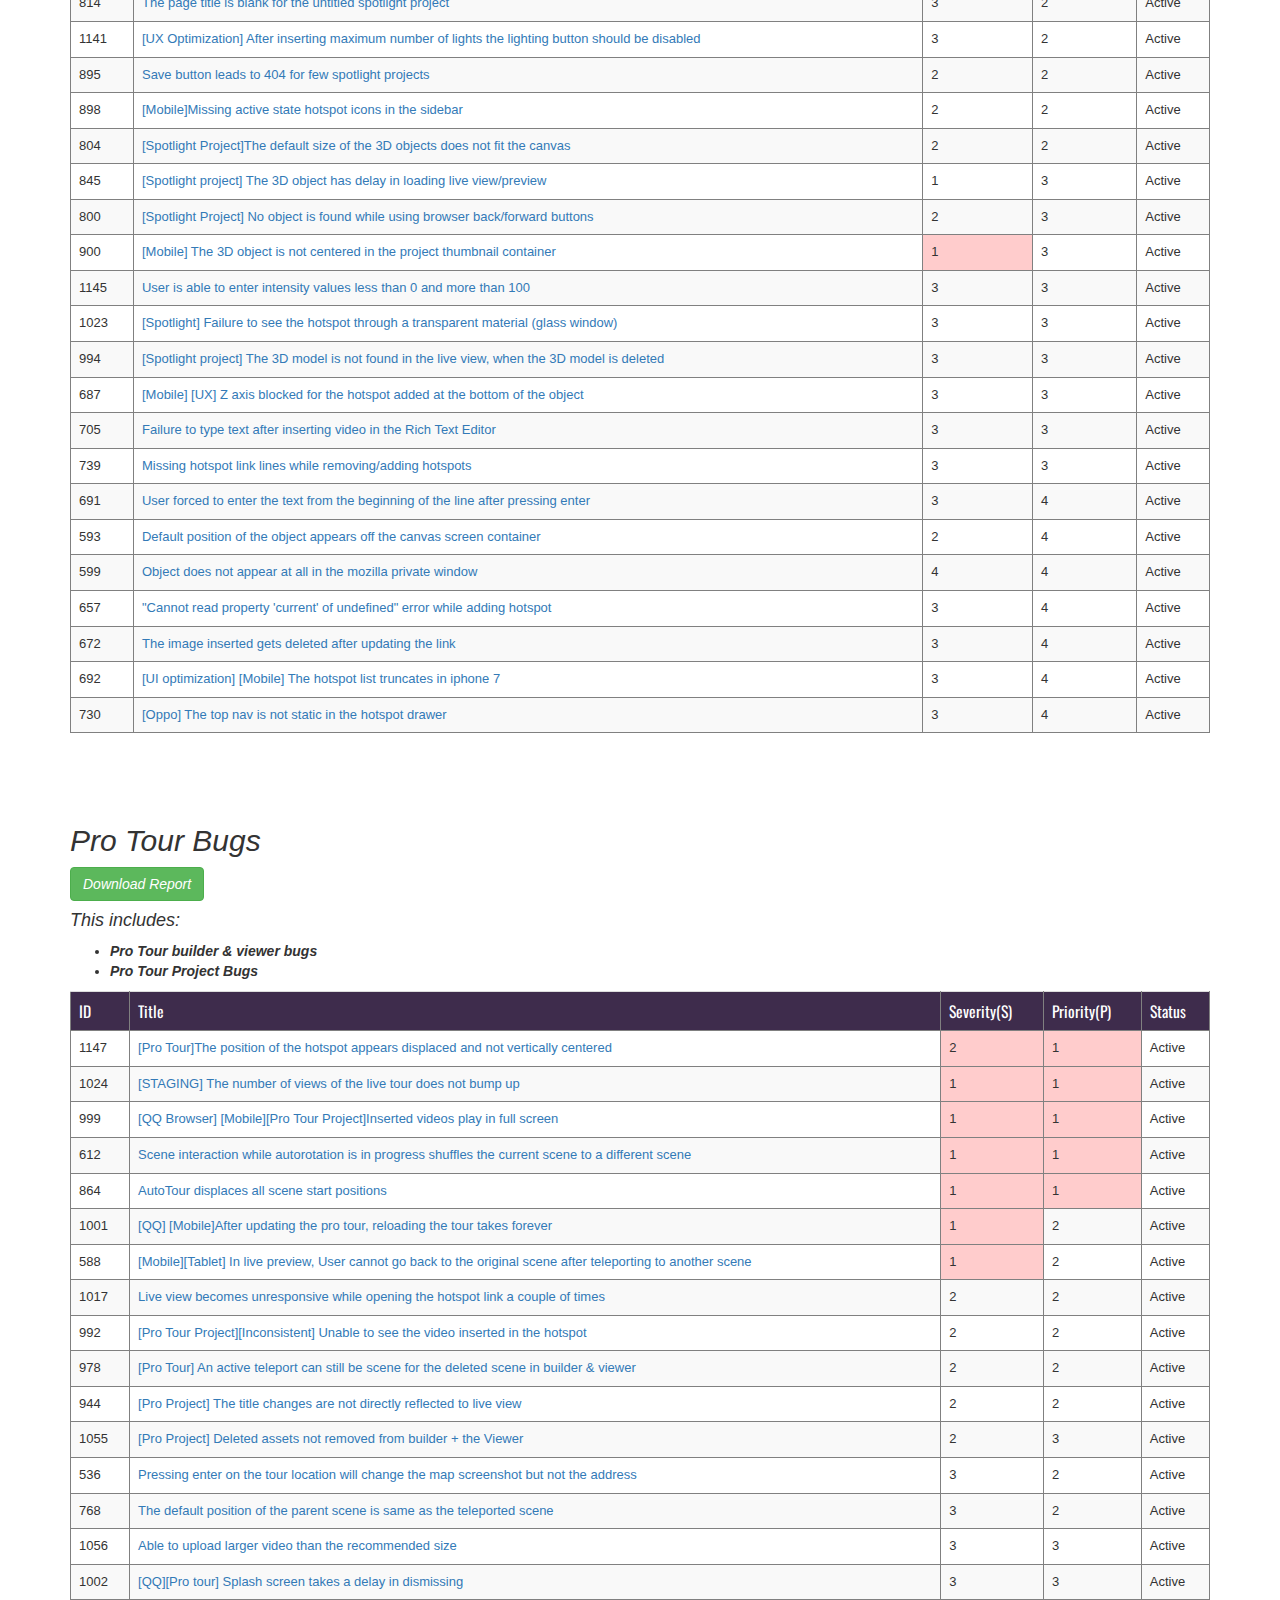
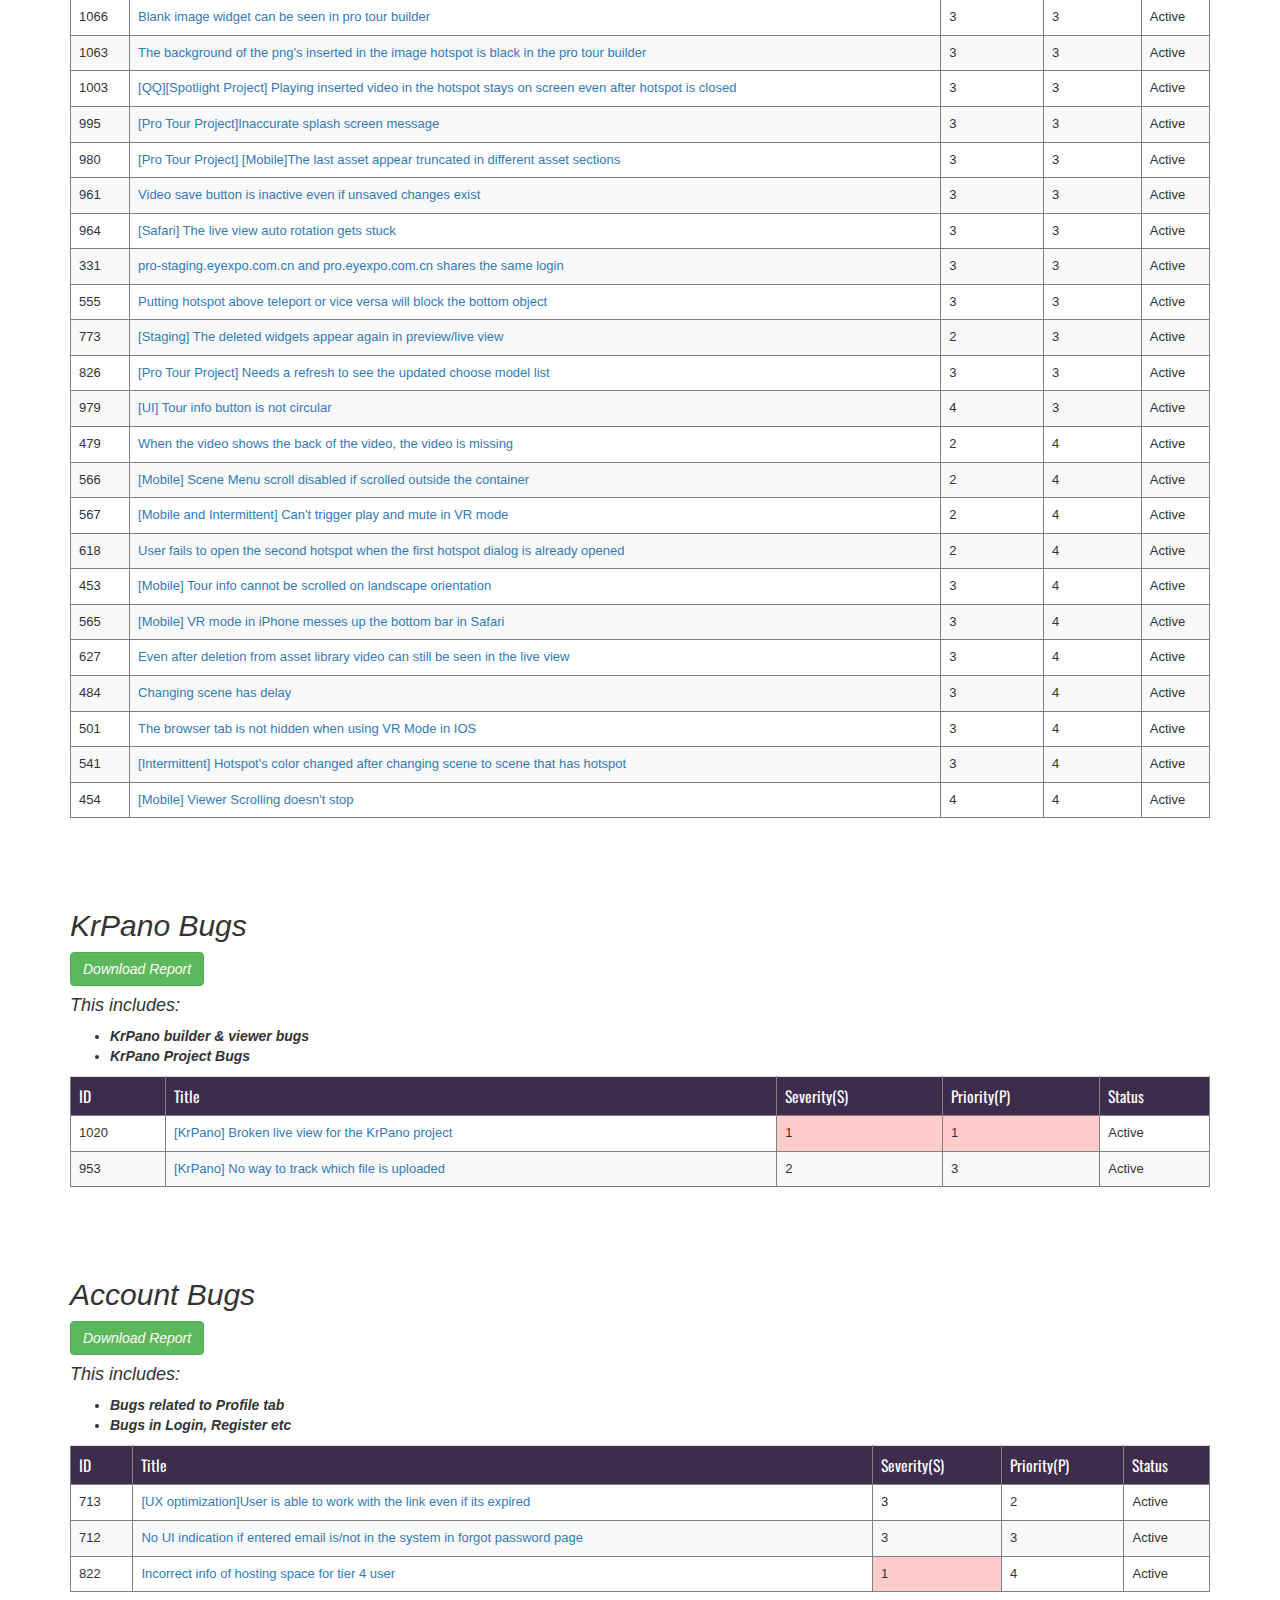
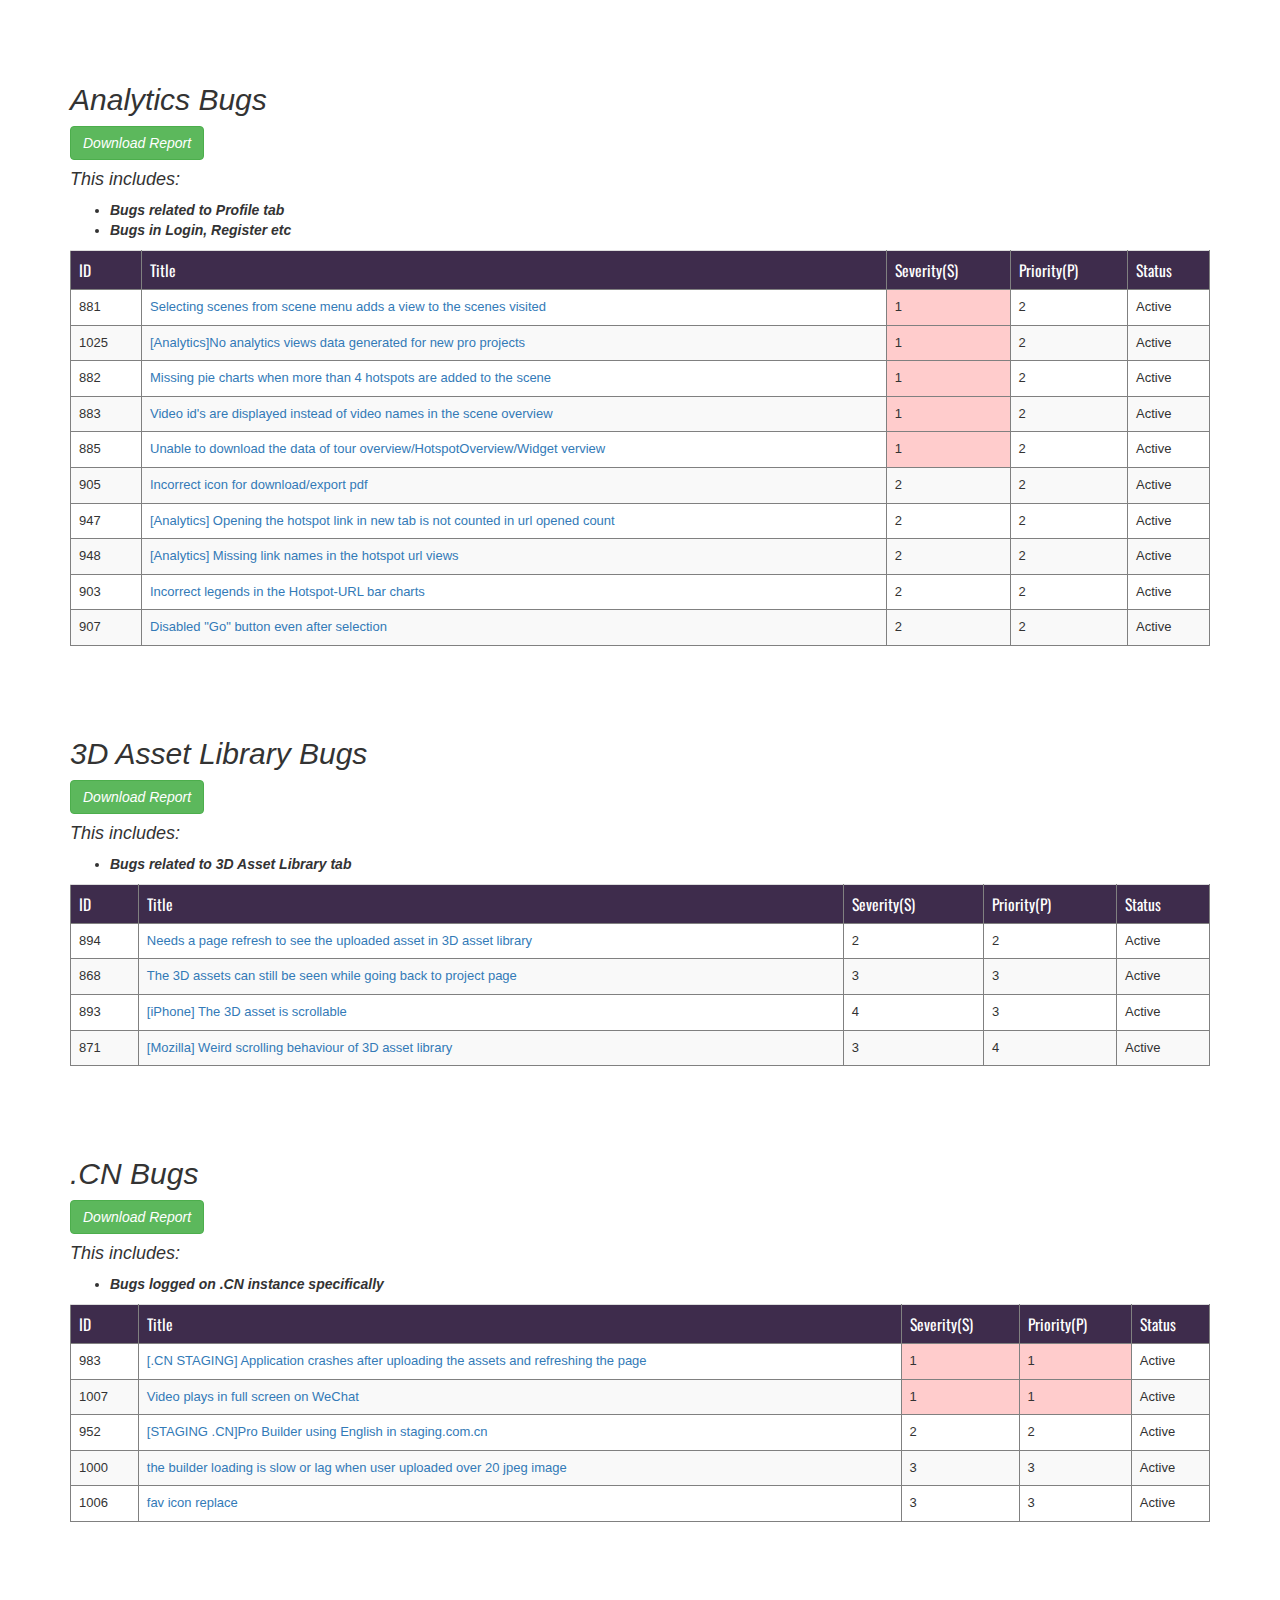
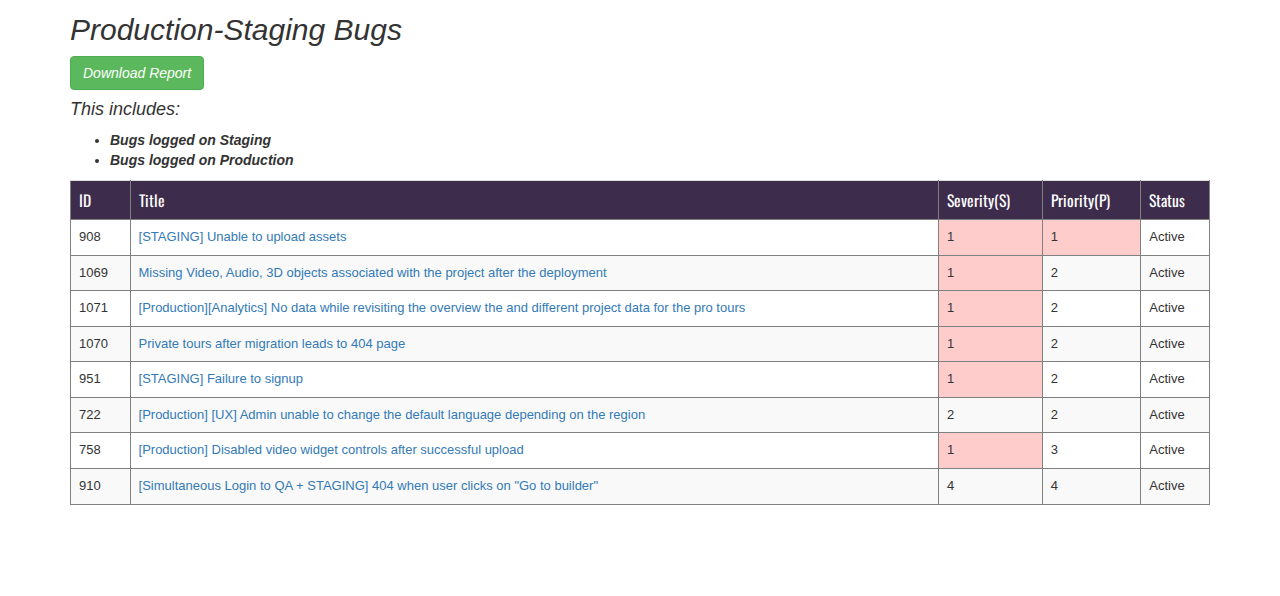
==== commit 791fe98b: "Update index.html" ====
--- a/index.html
+++ b/index.html
@@ -19,7 +19,7 @@
           <div class="wave waveMiddle" style="background-image: url('http://front-end-noobs.com/jecko/img/wave-mid.png')"></div>
         </div>
         <h1>Weekly Bug Report</h1>
-        <address>Last Updated: Dec 6, 2019 By <b><i>ANU<b><i></address>
+        <address>Last Updated: Dec 9, 2019 By <b><i>ANU<b><i></address>
        
         <div class="waveWrapperInner bgBottom">
           <div class="wave waveBottom" style="background-image: url('http://front-end-noobs.com/jecko/img/wave-bot.png')"></div>
